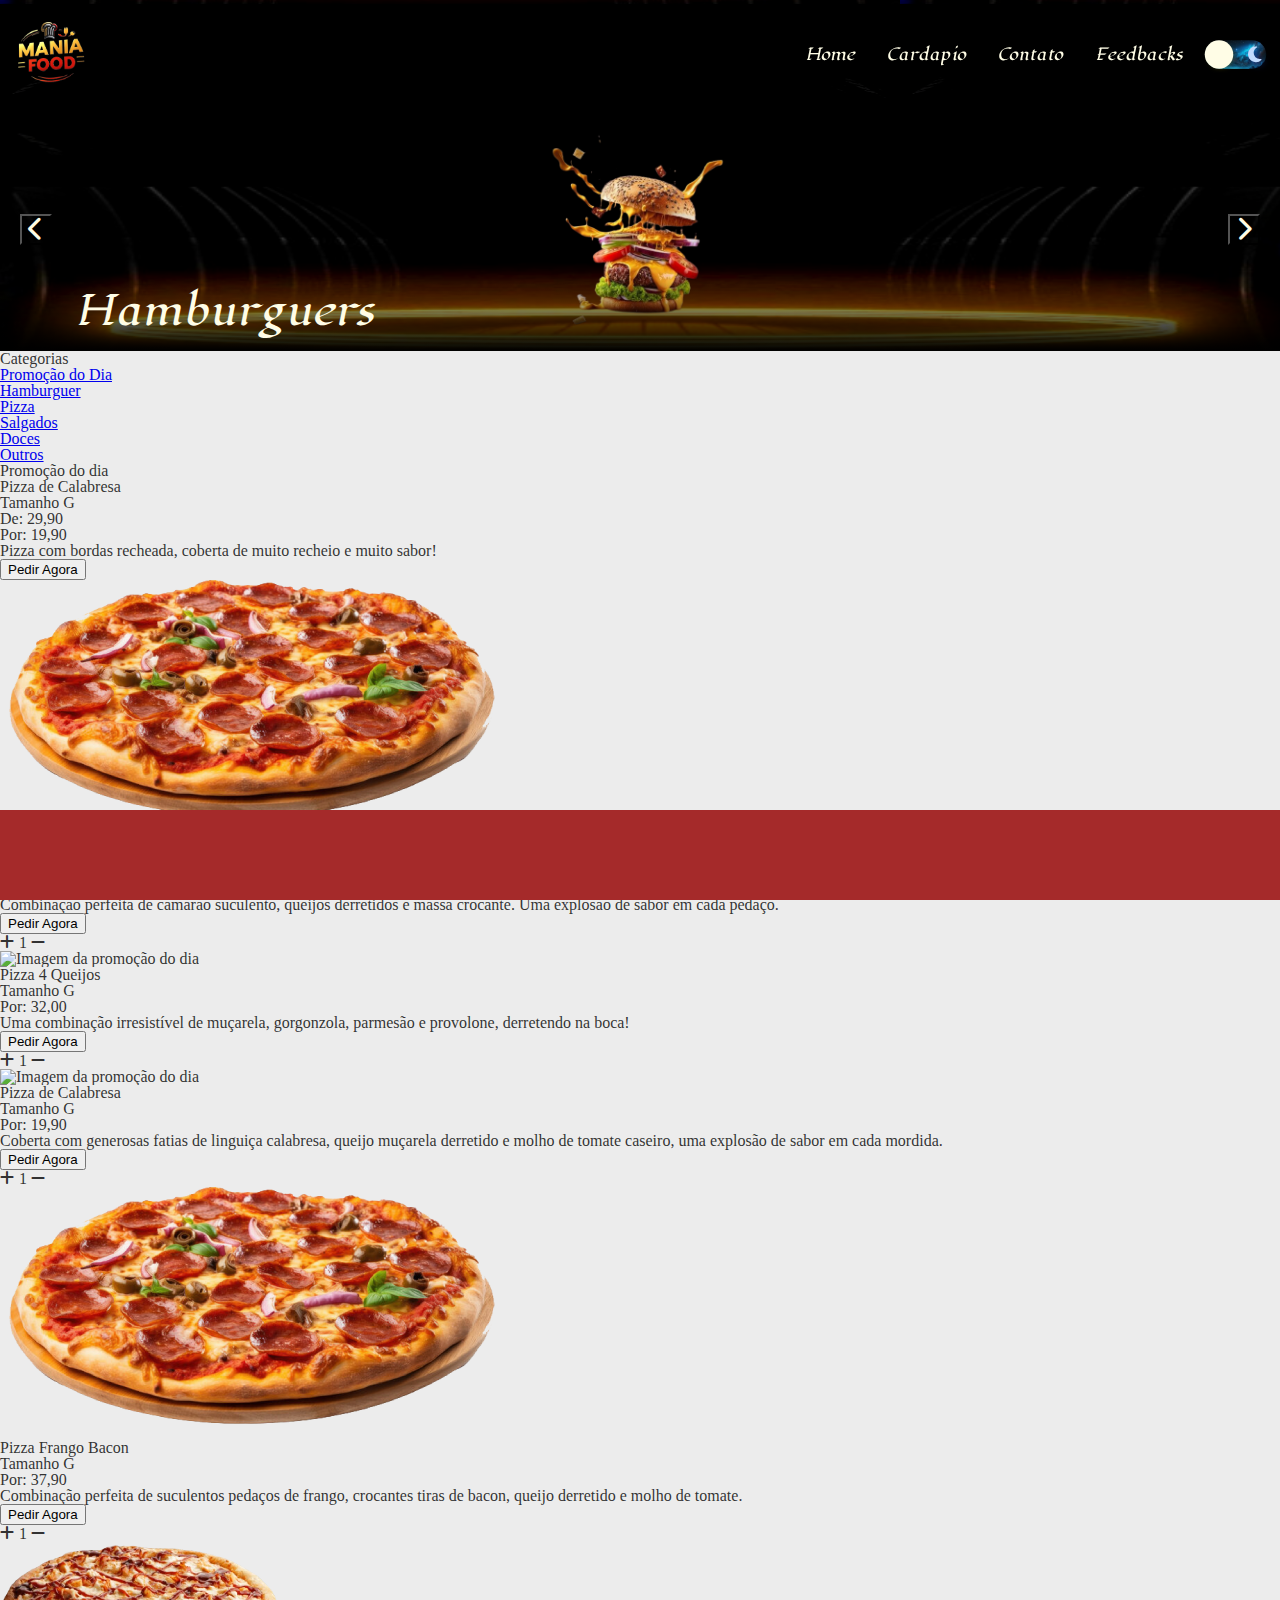
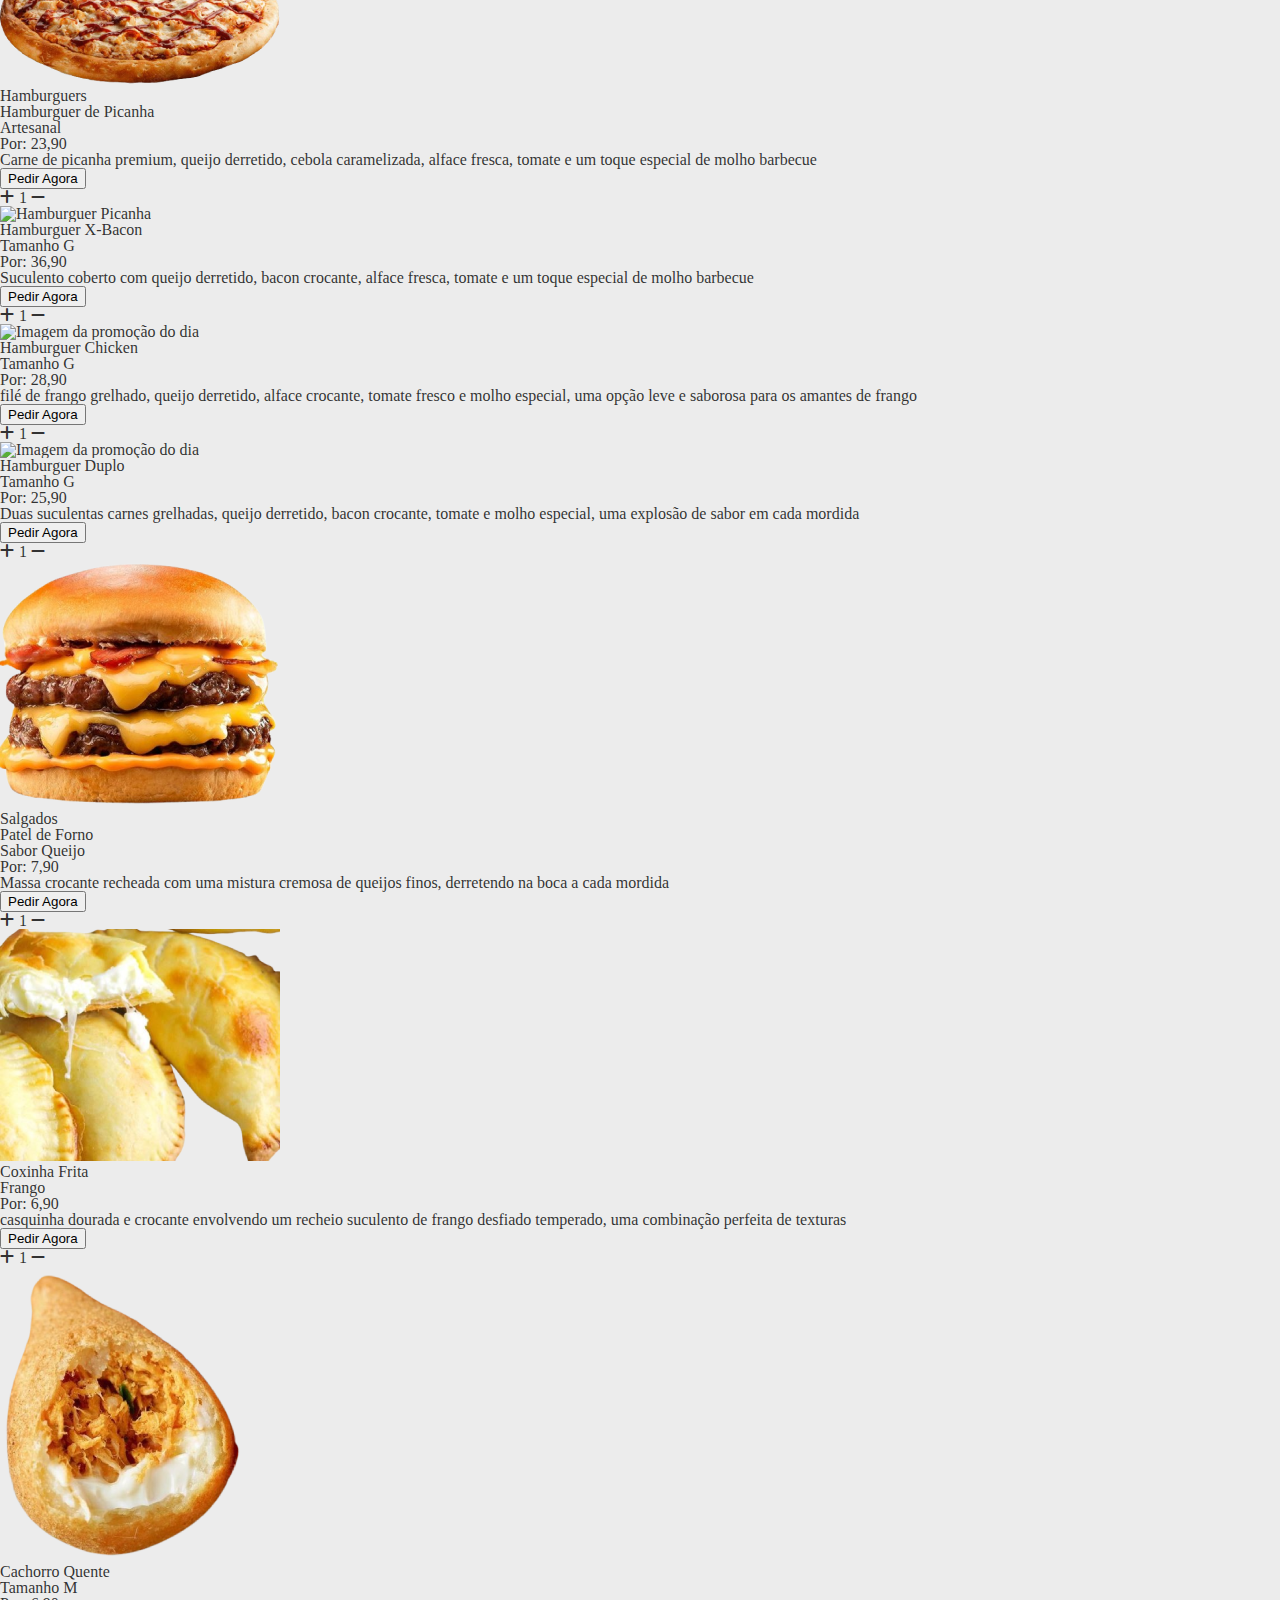
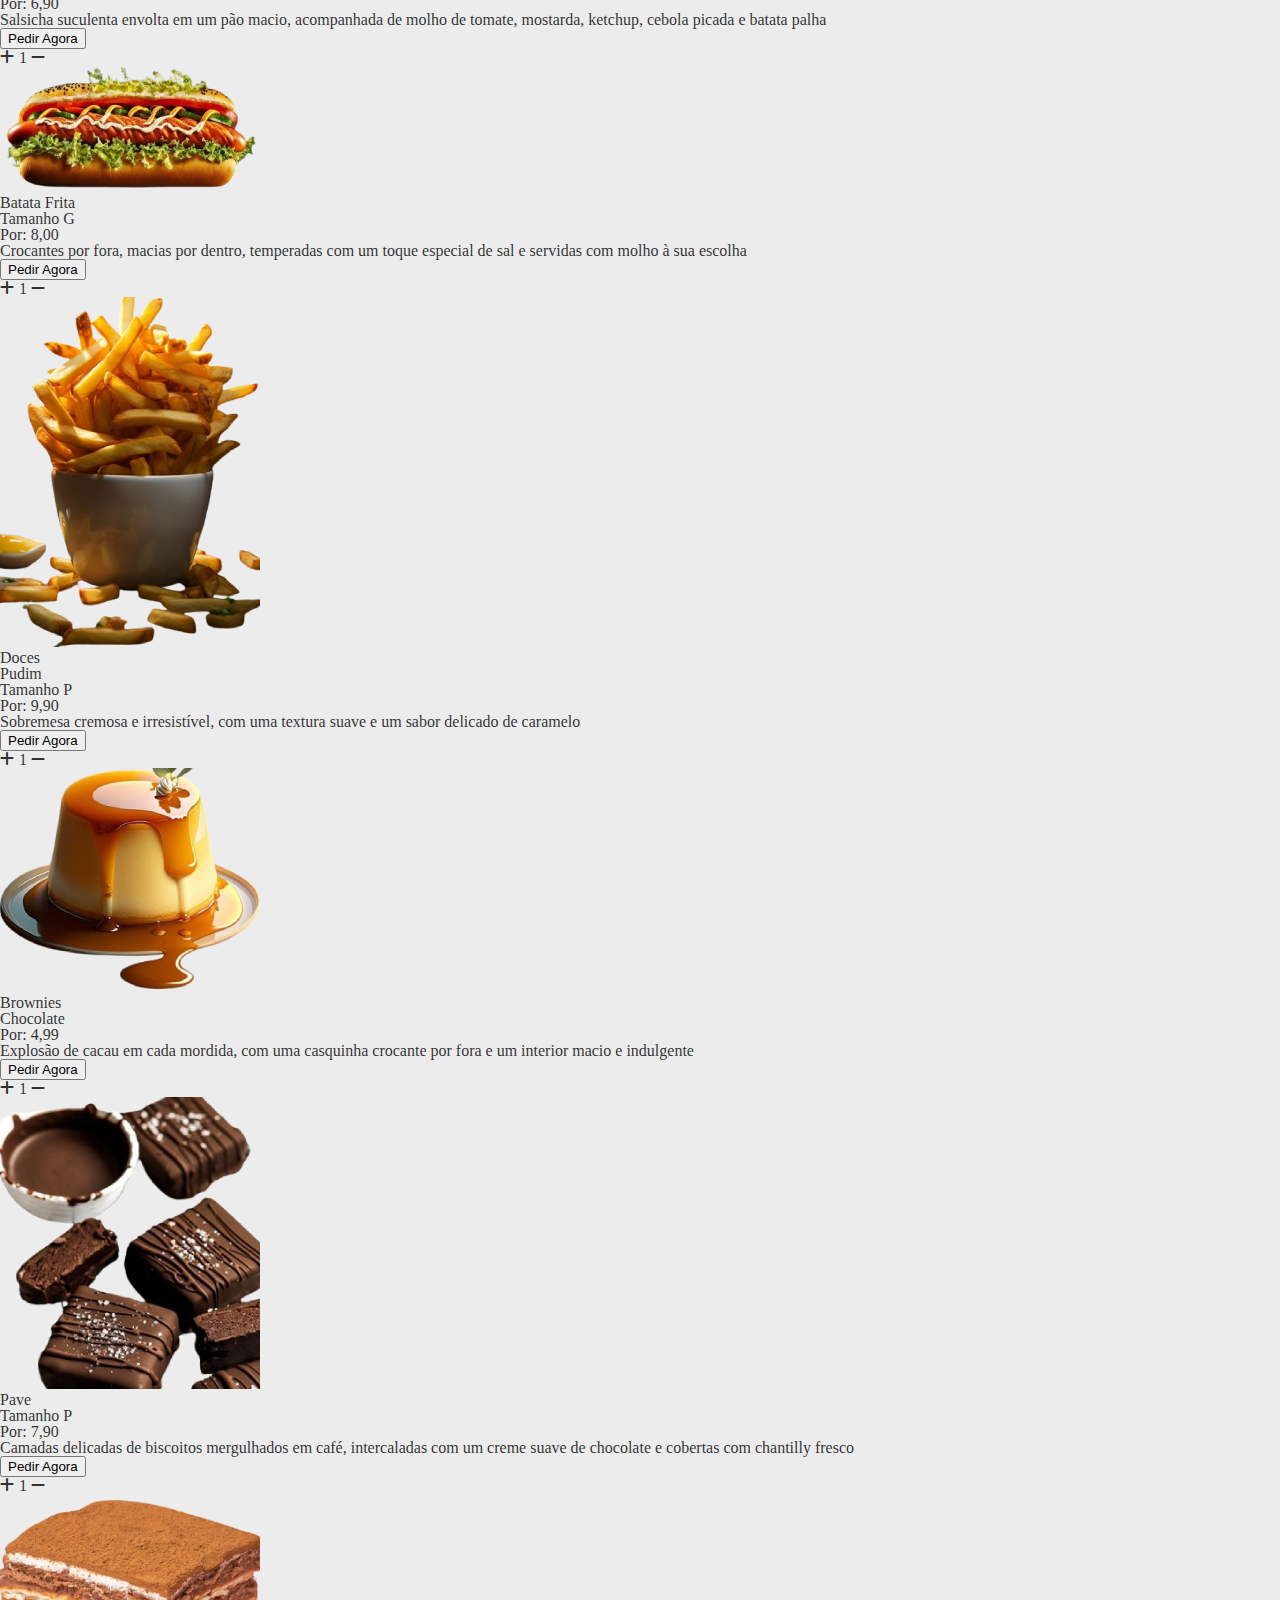
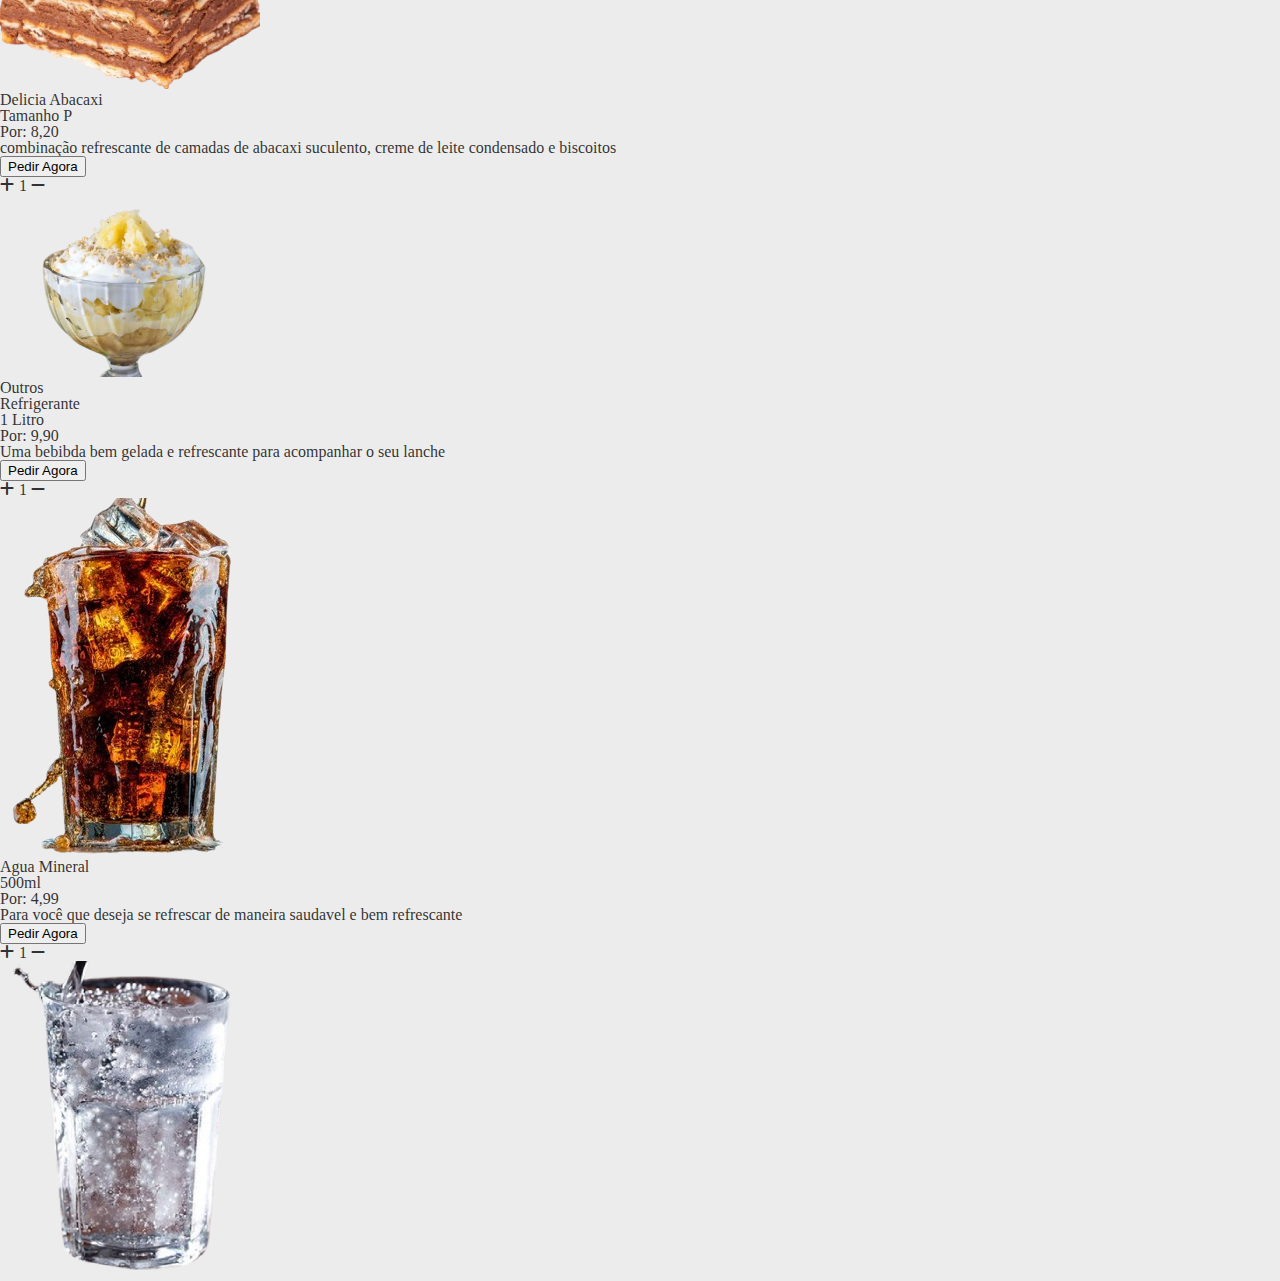
==== index.html @ 4dd80388 "Finalizado todas categorias e pratos" ====
<!DOCTYPE html>
<html lang="pt-BR">

<head>
    <meta charset="UTF-8">
    <meta name="viewport" content="width=device-width, initial-scale=1.0">
    <title>Mania Food</title>
    <link rel="icon" type="image/png" href="/src/img/logos-icone/Icone-Mania-Food.png">
    <link rel="stylesheet" href="/src/css/config/imports.css">
</head>

<body>
    <div class="container">
        <header id="todo-cabecalho">
        </header>

        <main>
            <section class="wrapper">
                <div class="slide-wrapper" data-slide="wrapper">
                    <button class="slide-nav-button slide-nav-previous fas fa-chevron-left"
                        data-slide="nav-previous-button"></button>
                    <button class="slide-nav-button slide-nav-next fas fa-chevron-right"
                        data-slide="nav-next-button"></button>
                    <div class="slide-list" data-slide="list">

                        <div class="slide-item" data-slide="item" data-index="0">
                            <div class="slide-content">
                                <img class="slide-image" src="/src/img/carrossel/hamguer.svg" alt="Hamburguer" />
                                <div class="slide-description">
                                    <h3>Hamburguers</h3>
                                </div>
                            </div>
                        </div>

                        <div class="slide-item" data-slide="item" data-index="1">
                            <div class="slide-content">
                                <img class="slide-image" src="/src/img/carrossel/hot dog.svg" alt="Hot Dog" />
                                <div class="slide-description">
                                    <h3>Hot Dogs</h3>
                                </div>
                            </div>
                        </div>

                        <div class="slide-item" data-slide="item" data-index="2">
                            <div class="slide-content">
                                <img class="slide-image" src="/src/img/carrossel/pizza.svg" alt="Pizza" />
                                <div class="slide-description">
                                    <h3>Pizzas</h3>
                                </div>
                            </div>
                        </div>

                        <div class="slide-item" data-slide="item" data-index="3">
                            <div class="slide-content">
                                <img class="slide-image" src="/src/img/carrossel/sanduiche.svg" alt="Sanduiche" />
                                <div class="slide-description">
                                    <h3>Sanduiches</h3>
                                </div>
                            </div>
                        </div>


                    </div>
                    <div class="slide-controls" data-slide="controls-wrapper">
                    </div>
                </div>
            </section>

            <section class="categoria">
                <h2 class="categoria__titulo">Categorias</h2>
                <ul class="categoria__lista">
                    <li><a class="categoria__item" href="#promocao-dia">Promoção do Dia</a></li>
                    <li><a class="categoria__item" href="#hamburguer">Hamburguer</a></li>
                    <li><a class="categoria__item" href="#pizza">Pizza</a></li>
                    <li><a class="categoria__item" href="#salgados">Salgados</a></li>
                    <li><a class="categoria__item" href="#doces">Doces</a></li>
                    <li><a class="categoria__item" href="#outros">Outros</a></li>
                </ul>
            </section>

            <section class="prato__promocao-dia">
                <div class="prato" id="promocao-dia">
                    <h2 class="prato__titulo">Promoção do dia</h2>
                    <div class="prato__descricoes__img">
                        <div class="prato__descricoes">
                            <h3 class="prato__descricoes-nome">Pizza de Calabresa</h3>
                            <ul class="prato__descricoes_informacoes">
                                <li class="prato__descricoes_informacoes-item">Tamanho G</li>
                                <li class="prato__descricoes_informacoes-item preco-original">De: 29,90</li>
                                <li class="prato__descricoes_informacoes-item preco-final">Por: 19,90</li>
                            </ul>
                            <p class="prato__descricoes-final">Pizza com bordas recheada, coberta de muito recheio e
                                muito sabor!</p>
                            <button class="prato__descricoes-btn">Pedir Agora</button>
                        </div>

                        <div class="prato__img">
                            <img src="/src/img/cardapio/Pizzas/pizaa-calabresa.png" alt="Imagem da promoção do dia"
                                class="prato__img-imagem">
                        </div>
                    </div>
                </div>
            </section>

            <section class="todas__comidas__pratos__categorias">

                <div class="comidas" id="pizza">
                    <h2 class="comida__titulo" >Pizzas</h2>

                        <div class="comida__cards">

                            <div class="comida__card__descricoes__img">
                                <div class="comida__descricoes">
                                    <h3 class="comida__descricoes-nome">Pizza de Camarão</h3>
                                    <ul class="comida__descricoes_informacoes">
                                        <li class="comida__descricoes_informacoes-item">Tamanho G</li>
                                        <li class="comida__descricoes_informacoes-item preco-comida">Por: 36,90</li>
                                    </ul>
                                    <p class="comida__descricoes-final">Combinação perfeita de camarão suculento, queijos derretidos e massa crocante. Uma explosão de sabor em cada pedaço.</p>
                                    <div class="comida__descricoes-btn-icon">
                                        <button class="comida__descricoes-btn">Pedir Agora</button>
                                        <div class="comida__descricoes-contador">
                                            <i class="fa-solid fa-plus"></i>
                                            <span>1</span>
                                            <i class="fa-solid fa-minus"></i>
                                        </div>
                                       
                                    </div>    
                                </div>

                                <div class="comida__img">
                                    <img src="/src/img/cardapio/Pizzas/pizza-camarao.png"
                                        alt="Imagem da promoção do dia" class="comida__img-imagem">
                                </div>
                            </div>

                            <div class="comida__card__descricoes__img">
                                <div class="comida__descricoes">
                                    <h3 class="comida__descricoes-nome">Pizza 4 Queijos</h3>
                                    <ul class="comida__descricoes_informacoes">
                                        <li class="comida__descricoes_informacoes-item">Tamanho G</li>
                                        <li class="comida__descricoes_informacoes-item preco-comida">Por: 32,00</li>
                                    </ul>
                                    <p class="comida__descricoes-final">Uma combinação irresistível de muçarela, gorgonzola, parmesão e provolone, derretendo na boca! </p>
                                    <div class="comida__descricoes-btn-icon">
                                        <button class="comida__descricoes-btn">Pedir Agora</button>
                                        <div class="comida__descricoes-contador">
                                            <i class="fa-solid fa-plus"></i>
                                            <span>1</span>
                                            <i class="fa-solid fa-minus"></i>
                                        </div>
                                    </div>  
                                </div>

                                <div class="comida__img">
                                    <img src="/src/img/cardapio/Pizzas/pizza-4-queijos.png"
                                        alt="Imagem da promoção do dia" class="comida__img-imagem">
                                </div>
                            </div>

                            <div class="comida__card__descricoes__img">
                                <div class="comida__descricoes">
                                    <h3 class="comida__descricoes-nome">Pizza de Calabresa</h3>
                                    <ul class="comida__descricoes_informacoes">
                                        <li class="comida__descricoes_informacoes-item">Tamanho G</li>
                                        <li class="comida__descricoes_informacoes-item preco-comida">Por: 19,90</li>
                                    </ul>
                                    <p class="comida__descricoes-final">Coberta com generosas fatias de linguiça calabresa, queijo muçarela derretido e molho de tomate caseiro, uma explosão de sabor em cada mordida.</p>
                                    <div class="comida__descricoes-btn-icon">
                                        <button class="comida__descricoes-btn">Pedir Agora</button>
                                        <div class="comida__descricoes-contador">
                                            <i class="fa-solid fa-plus"></i>
                                            <span>1</span>
                                            <i class="fa-solid fa-minus"></i>
                                        </div>
                                    </div>  
                                </div>

                                <div class="comida__img">
                                    <img src="/src/img/cardapio/Pizzas/pizaa-calabresa.png"
                                        alt="Imagem da promoção do dia" class="comida__img-imagem">
                                </div>
                            </div>

                            <div class="comida__card__descricoes__img">
                                <div class="comida__descricoes">
                                    <h3 class="comida__descricoes-nome">Pizza Frango Bacon</h3>
                                    <ul class="comida__descricoes_informacoes">
                                        <li class="comida__descricoes_informacoes-item">Tamanho G</li>
                                        <li class="comida__descricoes_informacoes-item preco-comida">Por: 37,90</li>
                                    </ul>
                                    <p class="comida__descricoes-final">Combinação perfeita de suculentos pedaços de frango, crocantes tiras de bacon, queijo derretido e molho de tomate.</p>
                                    <div class="comida__descricoes-btn-icon">
                                        <button class="comida__descricoes-btn">Pedir Agora</button>
                                        <div class="comida__descricoes-contador">
                                            <i class="fa-solid fa-plus"></i>
                                            <span>1</span>
                                            <i class="fa-solid fa-minus"></i>
                                        </div>
                                    </div>  
                                </div>

                                <div class="comida__img">
                                    <img src="/src/img/cardapio/Pizzas/pizza-frango-bacon.png"
                                        alt="Imagem da promoção do dia" class="comida__img-imagem">
                                </div>
                            </div>
                            

                        </div>
                </div>

                <div class="comidas" id="hamburguer">
                    <h2 class="comida__titulo" >Hamburguers</h2>

                        <div class="comida__cards">

                            <div class="comida__card__descricoes__img">
                                <div class="comida__descricoes">
                                    <h3 class="comida__descricoes-nome">Hamburguer de Picanha</h3>
                                    <ul class="comida__descricoes_informacoes">
                                        <li class="comida__descricoes_informacoes-item">Artesanal</li>
                                        <li class="comida__descricoes_informacoes-item preco-comida">Por: 23,90</li>
                                    </ul>
                                    <p class="comida__descricoes-final">Carne de picanha premium, queijo derretido, cebola caramelizada, alface fresca, tomate e um toque especial de molho barbecue</p>
                                    <div class="comida__descricoes-btn-icon">
                                        <button class="comida__descricoes-btn">Pedir Agora</button>
                                        <div class="comida__descricoes-contador">
                                            <i class="fa-solid fa-plus"></i>
                                            <span>1</span>
                                            <i class="fa-solid fa-minus"></i>
                                        </div>
                                       
                                    </div>    
                                </div>

                                <div class="comida__img">
                                    <img src="/src/img/cardapio/Hamburguer/hamburguer-picanha.png"
                                        alt="Hamburguer Picanha" class="comida__img-imagem">
                                </div>
                            </div>

                            <div class="comida__card__descricoes__img">
                                <div class="comida__descricoes">
                                    <h3 class="comida__descricoes-nome">Hamburguer X-Bacon</h3>
                                    <ul class="comida__descricoes_informacoes">
                                        <li class="comida__descricoes_informacoes-item">Tamanho G</li>
                                        <li class="comida__descricoes_informacoes-item preco-comida">Por: 36,90</li>
                                    </ul>
                                    <p class="comida__descricoes-final">Suculento coberto com queijo derretido, bacon crocante, alface fresca, tomate e um toque especial de molho barbecue</p>
                                    <div class="comida__descricoes-btn-icon">
                                        <button class="comida__descricoes-btn">Pedir Agora</button>
                                        <div class="comida__descricoes-contador">
                                            <i class="fa-solid fa-plus"></i>
                                            <span>1</span>
                                            <i class="fa-solid fa-minus"></i>
                                        </div>
                                    </div>  
                                </div>

                                <div class="comida__img">
                                    <img src="/src/img/cardapio/Hamburguer/hamburguer-bacon.png"
                                        alt="Imagem da promoção do dia" class="comida__img-imagem">
                                </div>
                            </div>

                            <div class="comida__card__descricoes__img">
                                <div class="comida__descricoes">
                                    <h3 class="comida__descricoes-nome">Hamburguer Chicken</h3>
                                    <ul class="comida__descricoes_informacoes">
                                        <li class="comida__descricoes_informacoes-item">Tamanho G</li>
                                        <li class="comida__descricoes_informacoes-item preco-comida">Por: 28,90</li>
                                    </ul>
                                    <p class="comida__descricoes-final">filé de frango grelhado, queijo derretido, alface crocante, tomate fresco e molho especial, uma opção leve e saborosa para os amantes de frango</p>
                                    <div class="comida__descricoes-btn-icon">
                                        <button class="comida__descricoes-btn">Pedir Agora</button>
                                        <div class="comida__descricoes-contador">
                                            <i class="fa-solid fa-plus"></i>
                                            <span>1</span>
                                            <i class="fa-solid fa-minus"></i>
                                        </div>
                                    </div>  
                                </div>

                                <div class="comida__img">
                                    <img src="/src/img/cardapio/Hamburguer/hamburguer-Chicken.png"
                                        alt="Imagem da promoção do dia" class="comida__img-imagem">
                                </div>
                            </div>

                            <div class="comida__card__descricoes__img">
                                <div class="comida__descricoes">
                                    <h3 class="comida__descricoes-nome">Hamburguer Duplo</h3>
                                    <ul class="comida__descricoes_informacoes">
                                        <li class="comida__descricoes_informacoes-item">Tamanho G</li>
                                        <li class="comida__descricoes_informacoes-item preco-comida">Por: 25,90</li>
                                    </ul>
                                    <p class="comida__descricoes-final">Duas suculentas carnes grelhadas, queijo derretido, bacon crocante, tomate e molho especial, uma explosão de sabor em cada mordida</p>
                                    <div class="comida__descricoes-btn-icon">
                                        <button class="comida__descricoes-btn">Pedir Agora</button>
                                        <div class="comida__descricoes-contador">
                                            <i class="fa-solid fa-plus"></i>
                                            <span>1</span>
                                            <i class="fa-solid fa-minus"></i>
                                        </div>
                                    </div>  
                                </div>

                                <div class="comida__img">
                                    <img src="/src/img/cardapio/Hamburguer/hamburguer-duplo.png"
                                        alt="Imagem da promoção do dia" class="comida__img-imagem">
                                </div>
                            </div>

                            

                        </div>
                </div>

                <div class="comidas" id="salgados">
                    <h2 class="comida__titulo" >Salgados</h2>

                        <div class="comida__cards">

                            <div class="comida__card__descricoes__img">
                                <div class="comida__descricoes">
                                    <h3 class="comida__descricoes-nome">Patel de Forno</h3>
                                    <ul class="comida__descricoes_informacoes">
                                        <li class="comida__descricoes_informacoes-item">Sabor Queijo</li>
                                        <li class="comida__descricoes_informacoes-item preco-comida">Por: 7,90</li>
                                    </ul>
                                    <p class="comida__descricoes-final">Massa crocante recheada com uma mistura cremosa de queijos finos, derretendo na boca a cada mordida</p>
                                    <div class="comida__descricoes-btn-icon">
                                        <button class="comida__descricoes-btn">Pedir Agora</button>
                                        <div class="comida__descricoes-contador">
                                            <i class="fa-solid fa-plus"></i>
                                            <span>1</span>
                                            <i class="fa-solid fa-minus"></i>
                                        </div>
                                       
                                    </div>    
                                </div>

                                <div class="comida__img">
                                    <img src="/src/img/cardapio/Salgados/pastel-forno.png"
                                        alt="pastel-forno" class="comida__img-imagem">
                                </div>
                            </div>

                            <div class="comida__card__descricoes__img">
                                <div class="comida__descricoes">
                                    <h3 class="comida__descricoes-nome">Coxinha Frita</h3>
                                    <ul class="comida__descricoes_informacoes">
                                        <li class="comida__descricoes_informacoes-item">Frango</li>
                                        <li class="comida__descricoes_informacoes-item preco-comida">Por: 6,90</li>
                                    </ul>
                                    <p class="comida__descricoes-final">casquinha dourada e crocante envolvendo um recheio suculento de frango desfiado temperado, uma combinação perfeita de texturas</p>
                                    <div class="comida__descricoes-btn-icon">
                                        <button class="comida__descricoes-btn">Pedir Agora</button>
                                        <div class="comida__descricoes-contador">
                                            <i class="fa-solid fa-plus"></i>
                                            <span>1</span>
                                            <i class="fa-solid fa-minus"></i>
                                        </div>
                                    </div>  
                                </div>

                                <div class="comida__img">
                                    <img src="/src/img/cardapio/Salgados/coxinha-frango.png"
                                        alt="coxinha-frango" class="comida__img-imagem">
                                </div>
                            </div>

                            <div class="comida__card__descricoes__img">
                                <div class="comida__descricoes">
                                    <h3 class="comida__descricoes-nome">Cachorro Quente</h3>
                                    <ul class="comida__descricoes_informacoes">
                                        <li class="comida__descricoes_informacoes-item">Tamanho M</li>
                                        <li class="comida__descricoes_informacoes-item preco-comida">Por: 6,90</li>
                                    </ul>
                                    <p class="comida__descricoes-final">Salsicha suculenta envolta em um pão macio, acompanhada de molho de tomate, mostarda, ketchup, cebola picada e batata palha</p>
                                    <div class="comida__descricoes-btn-icon">
                                        <button class="comida__descricoes-btn">Pedir Agora</button>
                                        <div class="comida__descricoes-contador">
                                            <i class="fa-solid fa-plus"></i>
                                            <span>1</span>
                                            <i class="fa-solid fa-minus"></i>
                                        </div>
                                    </div>  
                                </div>

                                <div class="comida__img">
                                    <img src="/src/img/cardapio/Salgados/cachorro-quente.png"
                                        alt="cachorro-quente" class="comida__img-imagem">
                                </div>
                            </div>

                            <div class="comida__card__descricoes__img">
                                <div class="comida__descricoes">
                                    <h3 class="comida__descricoes-nome">Batata Frita</h3>
                                    <ul class="comida__descricoes_informacoes">
                                        <li class="comida__descricoes_informacoes-item">Tamanho G</li>
                                        <li class="comida__descricoes_informacoes-item preco-comida">Por: 8,00</li>
                                    </ul>
                                    <p class="comida__descricoes-final">Crocantes por fora, macias por dentro, temperadas com um toque especial de sal e servidas com molho à sua escolha</p>
                                    <div class="comida__descricoes-btn-icon">
                                        <button class="comida__descricoes-btn">Pedir Agora</button>
                                        <div class="comida__descricoes-contador">
                                            <i class="fa-solid fa-plus"></i>
                                            <span>1</span>
                                            <i class="fa-solid fa-minus"></i>
                                        </div>
                                    </div>  
                                </div>

                                <div class="comida__img">
                                    <img src="/src/img/cardapio/Salgados/batata-frita.png"
                                        alt="batata-frita" class="comida__img-imagem">
                                </div>
                            </div>

                            

                        </div>
                </div>

                <div class="comidas" id="doces">
                    <h2 class="comida__titulo" >Doces</h2>

                        <div class="comida__cards">

                            <div class="comida__card__descricoes__img">
                                <div class="comida__descricoes">
                                    <h3 class="comida__descricoes-nome">Pudim</h3>
                                    <ul class="comida__descricoes_informacoes">
                                        <li class="comida__descricoes_informacoes-item">Tamanho P</li>
                                        <li class="comida__descricoes_informacoes-item preco-comida">Por: 9,90</li>
                                    </ul>
                                    <p class="comida__descricoes-final">Sobremesa cremosa e irresistível, com uma textura suave e um sabor delicado de caramelo</p>
                                    <div class="comida__descricoes-btn-icon">
                                        <button class="comida__descricoes-btn">Pedir Agora</button>
                                        <div class="comida__descricoes-contador">
                                            <i class="fa-solid fa-plus"></i>
                                            <span>1</span>
                                            <i class="fa-solid fa-minus"></i>
                                        </div>
                                       
                                    </div>    
                                </div>

                                <div class="comida__img">
                                    <img src="/src/img/cardapio/Doces/pudim.png"
                                        alt="pudim" class="comida__img-imagem">
                                </div>
                            </div>

                            <div class="comida__card__descricoes__img">
                                <div class="comida__descricoes">
                                    <h3 class="comida__descricoes-nome">Brownies</h3>
                                    <ul class="comida__descricoes_informacoes">
                                        <li class="comida__descricoes_informacoes-item">Chocolate</li>
                                        <li class="comida__descricoes_informacoes-item preco-comida">Por: 4,99</li>
                                    </ul>
                                    <p class="comida__descricoes-final">Explosão de cacau em cada mordida, com uma casquinha crocante por fora e um interior macio e indulgente</p>
                                    <div class="comida__descricoes-btn-icon">
                                        <button class="comida__descricoes-btn">Pedir Agora</button>
                                        <div class="comida__descricoes-contador">
                                            <i class="fa-solid fa-plus"></i>
                                            <span>1</span>
                                            <i class="fa-solid fa-minus"></i>
                                        </div>
                                    </div>  
                                </div>

                                <div class="comida__img">
                                    <img src="/src/img/cardapio/Doces/brownies.png"
                                        alt="coxinha-frango" class="comida__img-imagem">
                                </div>
                            </div>

                            <div class="comida__card__descricoes__img">
                                <div class="comida__descricoes">
                                    <h3 class="comida__descricoes-nome">Pave</h3>
                                    <ul class="comida__descricoes_informacoes">
                                        <li class="comida__descricoes_informacoes-item">Tamanho P</li>
                                        <li class="comida__descricoes_informacoes-item preco-comida">Por: 7,90</li>
                                    </ul>
                                    <p class="comida__descricoes-final">Camadas delicadas de biscoitos mergulhados em café, intercaladas com um creme suave de chocolate e cobertas com chantilly fresco</p>
                                    <div class="comida__descricoes-btn-icon">
                                        <button class="comida__descricoes-btn">Pedir Agora</button>
                                        <div class="comida__descricoes-contador">
                                            <i class="fa-solid fa-plus"></i>
                                            <span>1</span>
                                            <i class="fa-solid fa-minus"></i>
                                        </div>
                                    </div>  
                                </div>

                                <div class="comida__img">
                                    <img src="/src/img/cardapio/Doces/pave.png"
                                        alt="cachorro-quente" class="comida__img-imagem">
                                </div>
                            </div>

                            <div class="comida__card__descricoes__img">
                                <div class="comida__descricoes">
                                    <h3 class="comida__descricoes-nome">Delicia Abacaxi</h3>
                                    <ul class="comida__descricoes_informacoes">
                                        <li class="comida__descricoes_informacoes-item">Tamanho P</li>
                                        <li class="comida__descricoes_informacoes-item preco-comida">Por: 8,20</li>
                                    </ul>
                                    <p class="comida__descricoes-final">combinação refrescante de camadas de abacaxi suculento, creme de leite condensado e biscoitos</p>
                                    <div class="comida__descricoes-btn-icon">
                                        <button class="comida__descricoes-btn">Pedir Agora</button>
                                        <div class="comida__descricoes-contador">
                                            <i class="fa-solid fa-plus"></i>
                                            <span>1</span>
                                            <i class="fa-solid fa-minus"></i>
                                        </div>
                                    </div>  
                                </div>

                                <div class="comida__img">
                                    <img src="/src/img/cardapio/Doces/delicia-abacaxi.png"
                                        alt="batata-frita" class="comida__img-imagem">
                                </div>
                            </div>

                            

                        </div>
                </div>

                <div class="comidas" id="outros">
                    <h2 class="comida__titulo" >Outros</h2>

                        <div class="comida__cards">

                            <div class="comida__card__descricoes__img">
                                <div class="comida__descricoes">
                                    <h3 class="comida__descricoes-nome">Refrigerante</h3>
                                    <ul class="comida__descricoes_informacoes">
                                        <li class="comida__descricoes_informacoes-item">1 Litro</li>
                                        <li class="comida__descricoes_informacoes-item preco-comida">Por: 9,90</li>
                                    </ul>
                                    <p class="comida__descricoes-final">Uma bebibda bem gelada e refrescante para acompanhar o seu lanche</p>
                                    <div class="comida__descricoes-btn-icon">
                                        <button class="comida__descricoes-btn">Pedir Agora</button>
                                        <div class="comida__descricoes-contador">
                                            <i class="fa-solid fa-plus"></i>
                                            <span>1</span>
                                            <i class="fa-solid fa-minus"></i>
                                        </div>
                                       
                                    </div>    
                                </div>

                                <div class="comida__img">
                                    <img src="/src/img/cardapio/Outros/refrigerante.png"
                                        alt="pudim" class="comida__img-imagem">
                                </div>
                            </div>

                            <div class="comida__card__descricoes__img">
                                <div class="comida__descricoes">
                                    <h3 class="comida__descricoes-nome">Agua Mineral</h3>
                                    <ul class="comida__descricoes_informacoes">
                                        <li class="comida__descricoes_informacoes-item">500ml</li>
                                        <li class="comida__descricoes_informacoes-item preco-comida">Por: 4,99</li>
                                    </ul>
                                    <p class="comida__descricoes-final">Para você que deseja se refrescar de maneira saudavel e bem refrescante</p>
                                    <div class="comida__descricoes-btn-icon">
                                        <button class="comida__descricoes-btn">Pedir Agora</button>
                                        <div class="comida__descricoes-contador">
                                            <i class="fa-solid fa-plus"></i>
                                            <span>1</span>
                                            <i class="fa-solid fa-minus"></i>
                                        </div>
                                    </div>  
                                </div>

                                <div class="comida__img">
                                    <img src="/src/img/cardapio/Outros/agua.png"
                                        alt="agua" class="comida__img-imagem">
                                </div>
                            </div>
                        </div>
                </div>

            </section>




        </main>


        <footer>

        </footer>

    </div>

    <script src="/src/js/slides.js"></script>
    <script src="/src/js/header.js" defer></script>
</body>

</html>
---- src/css/config/imports.css ----
/* Imports Links CSS */
@import url('/src/css/config/reset.css');
@import url('/src/css/config/style.css');
@import url('/src/css/config/variaveis.css');

@import url('/src/css/header/header.css');
@import url('/src/css/header/modo-dark.css');

@import url('/src/css/main/section-carrossel.css');
@import url('/src/css/main/section-apresentacao.css');



/* Fontes */
@import url('https://fonts.googleapis.com/css2?family=Lugrasimo&display=swap');
@import url('https://fonts.googleapis.com/css2?family=Raleway:ital,wght@0,100..900;1,100..900&display=swap');


/* Icones */
@import url('https://cdnjs.cloudflare.com/ajax/libs/font-awesome/6.5.2/css/all.min.css');
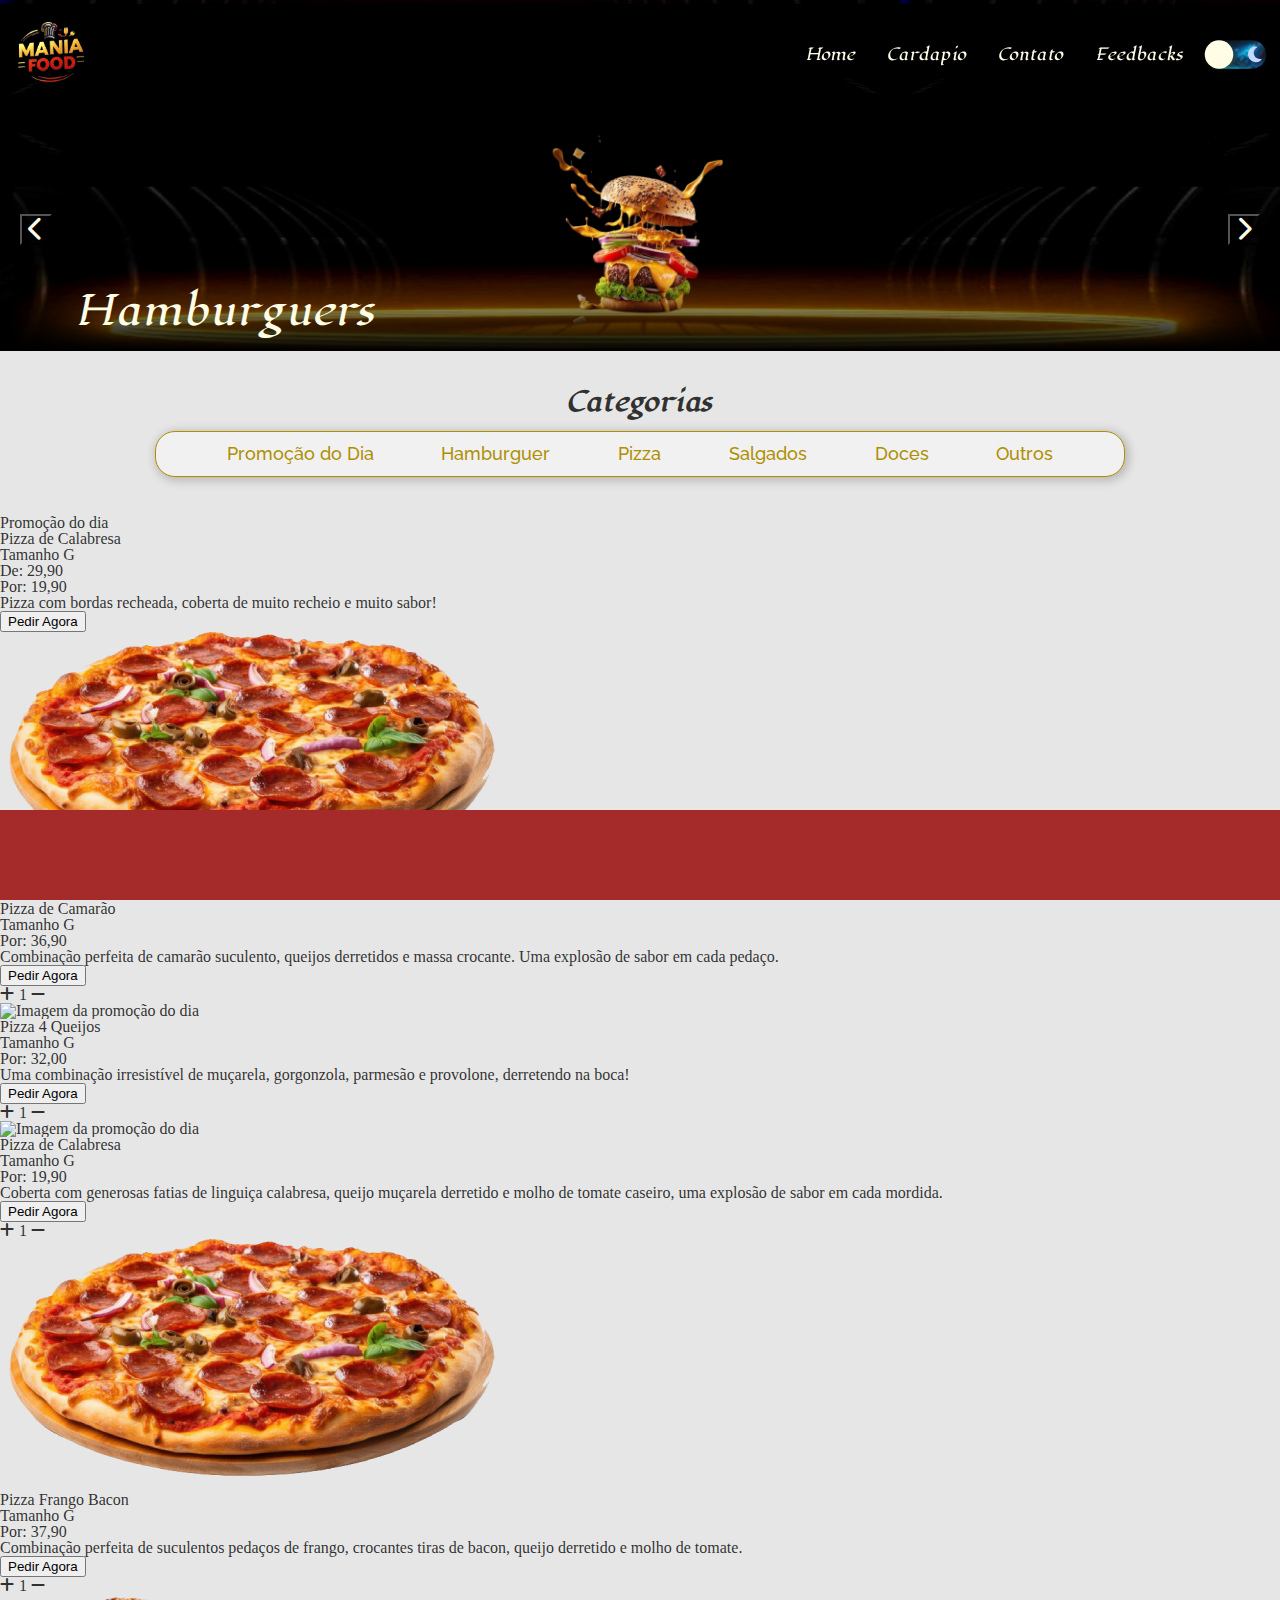
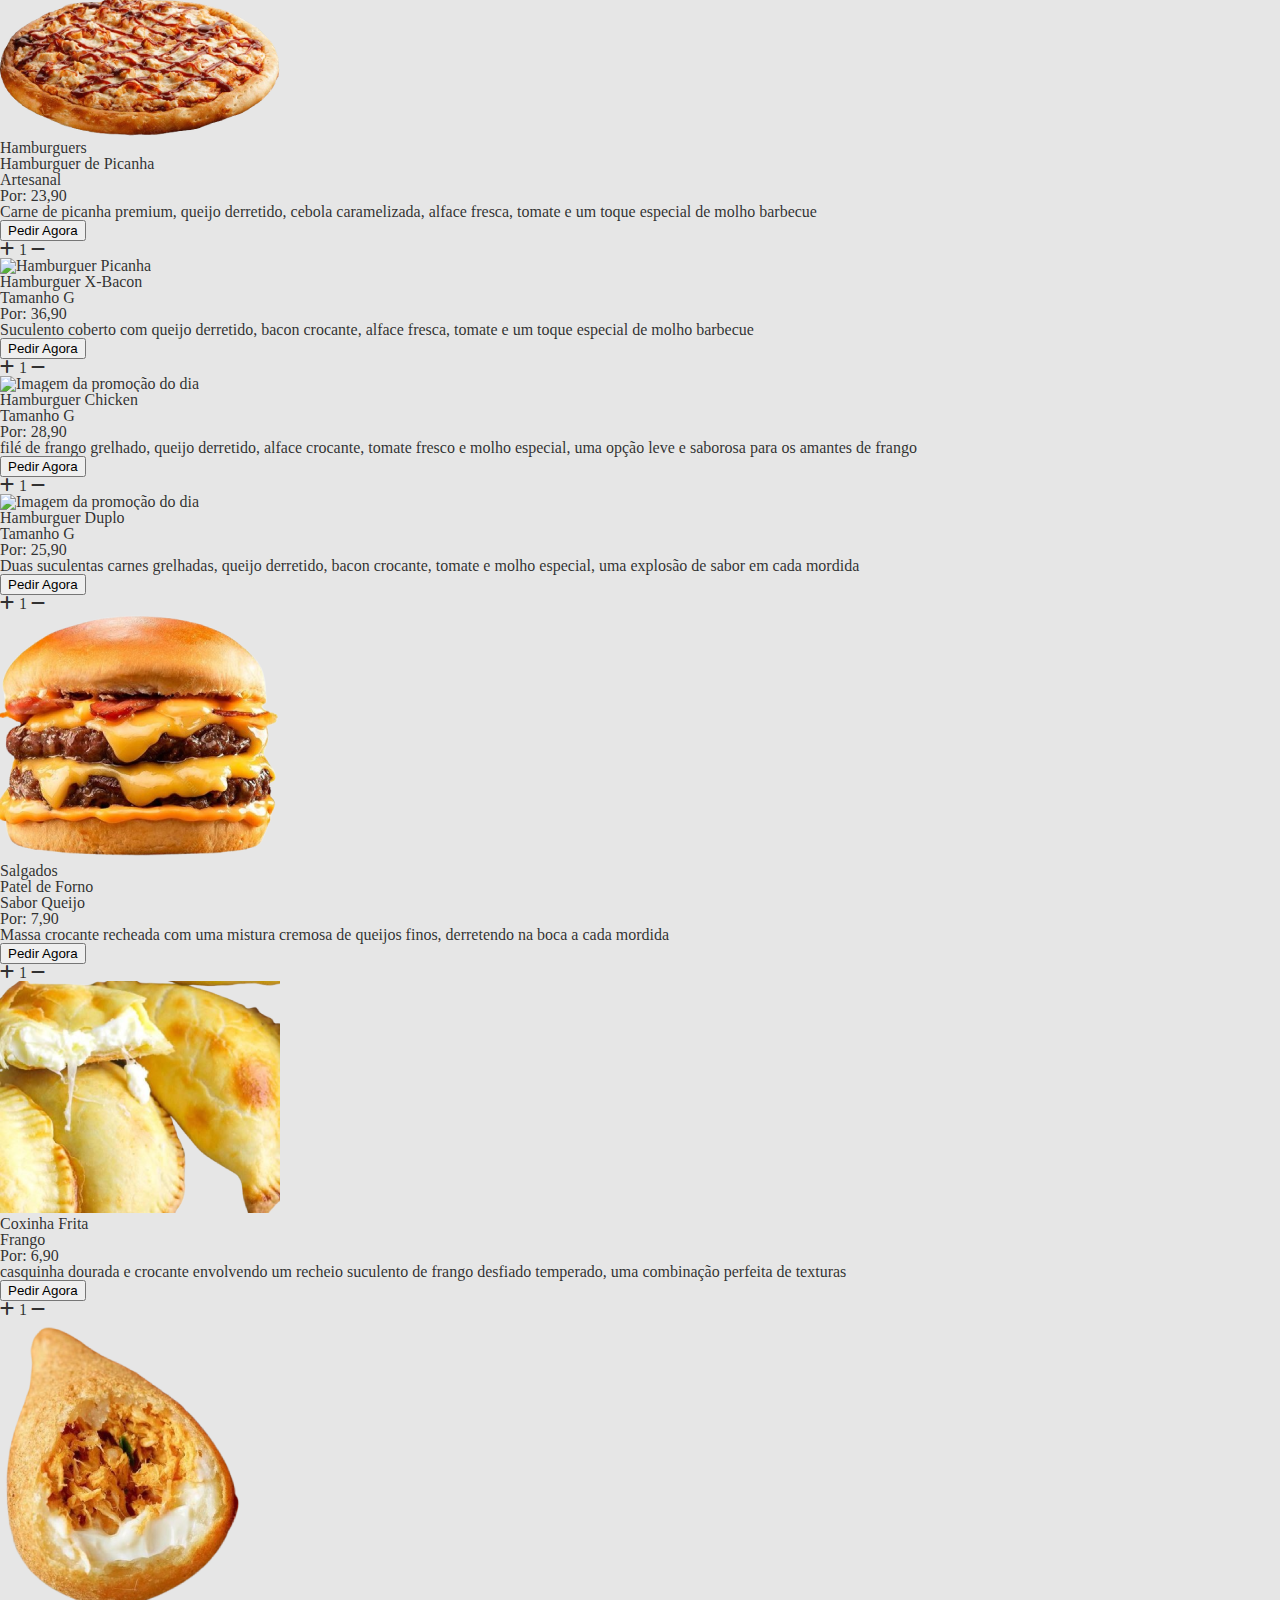
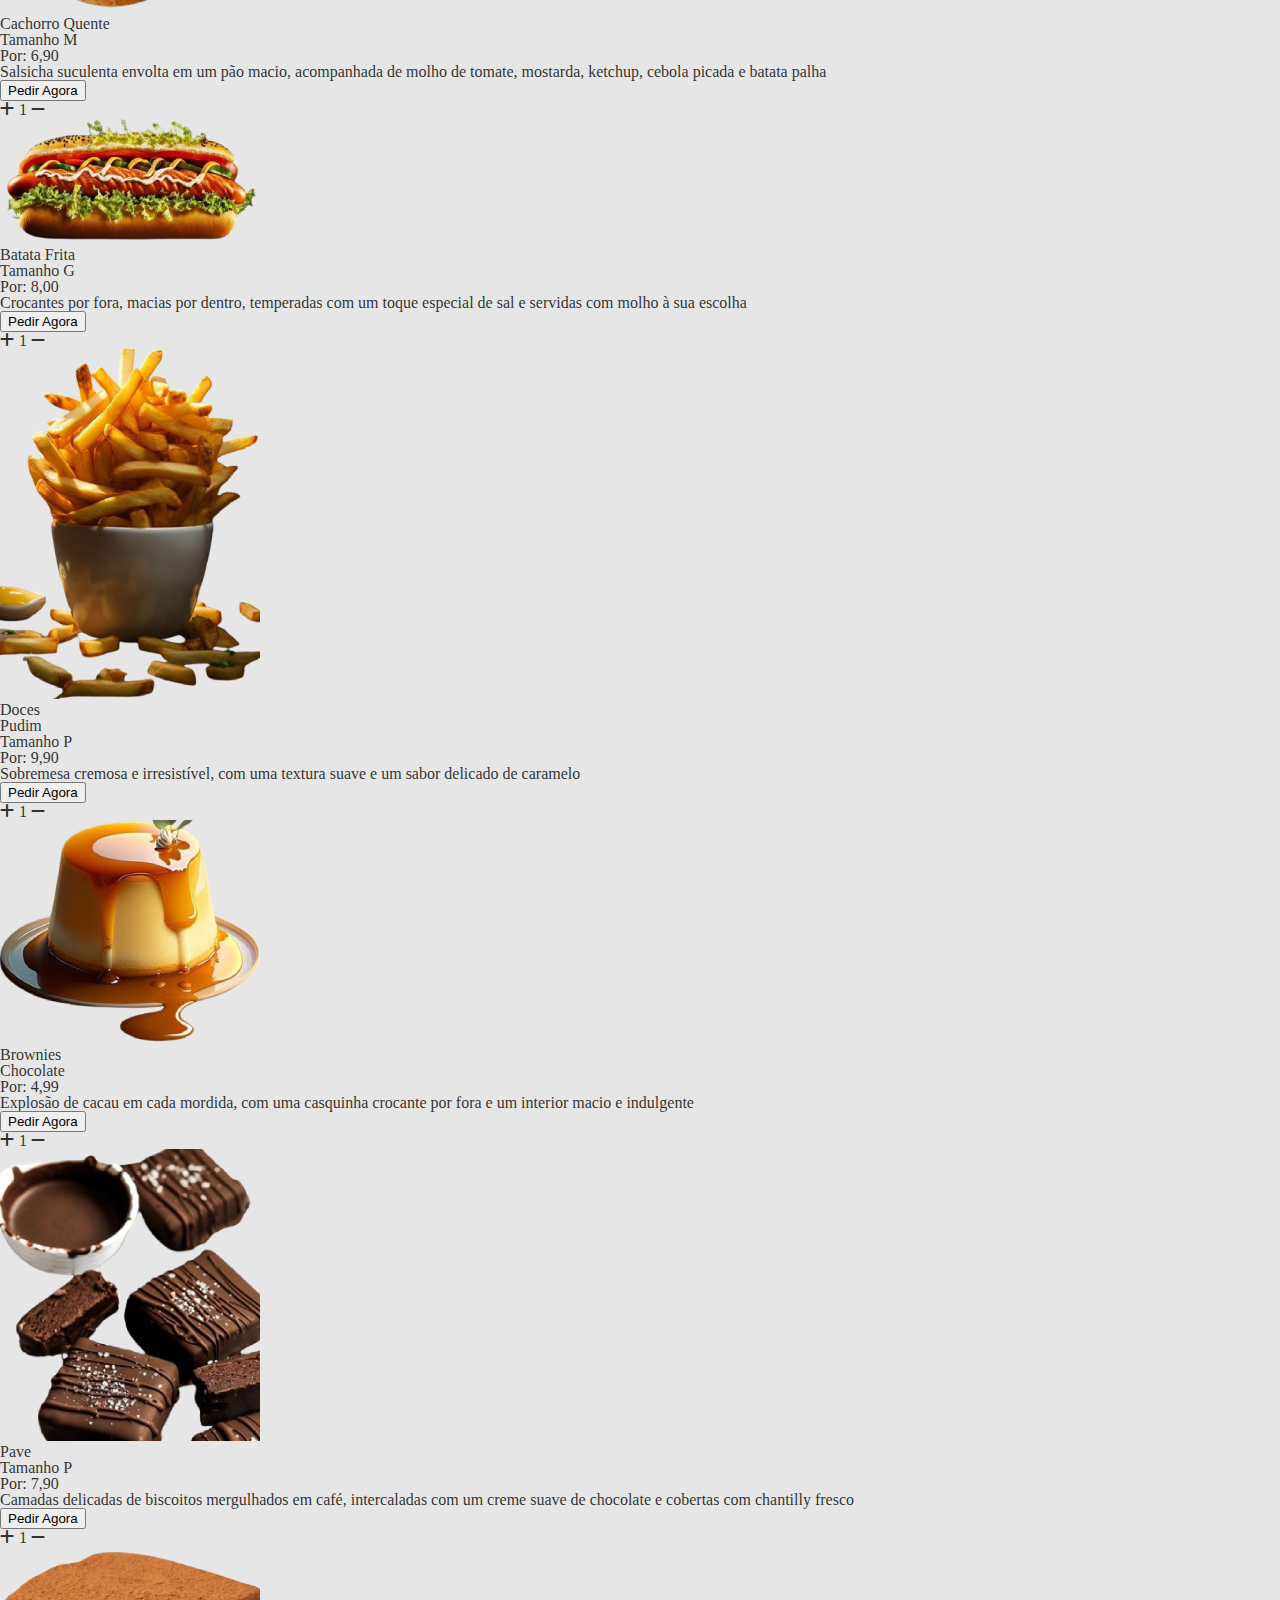
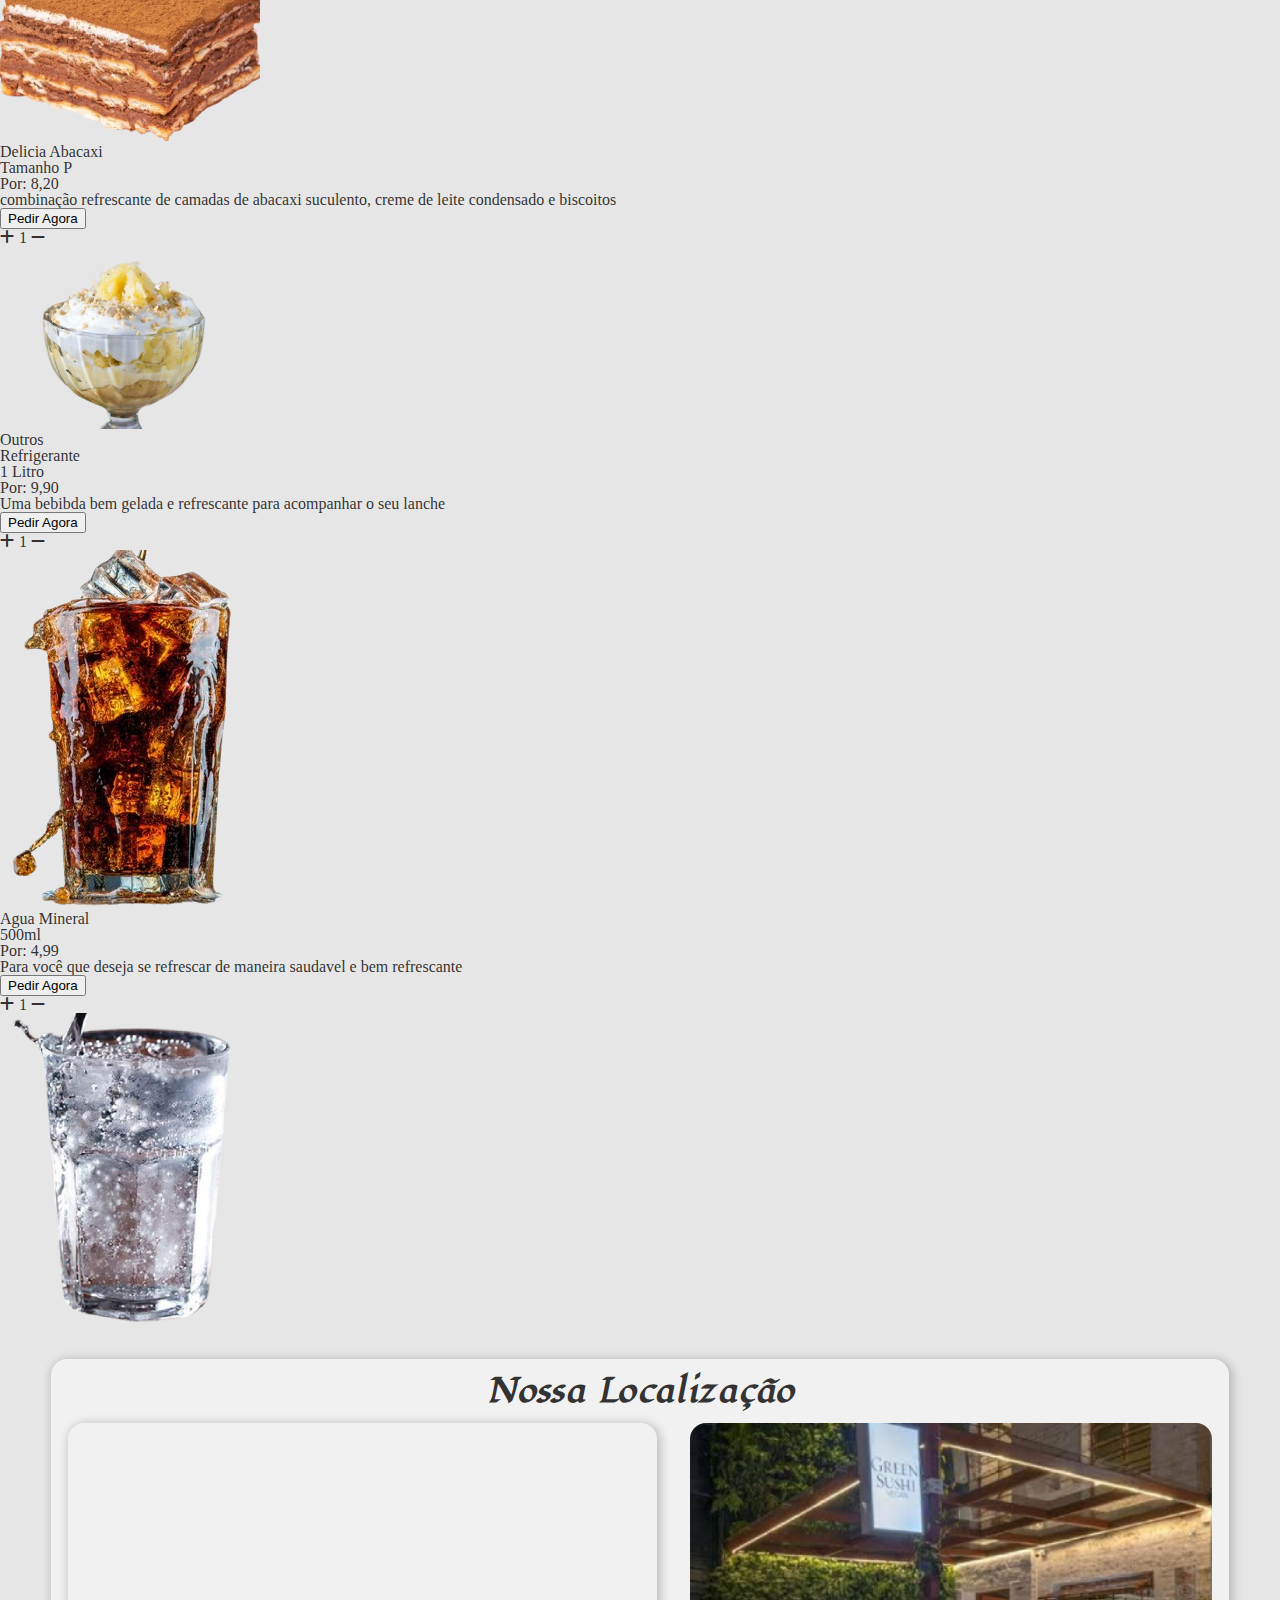
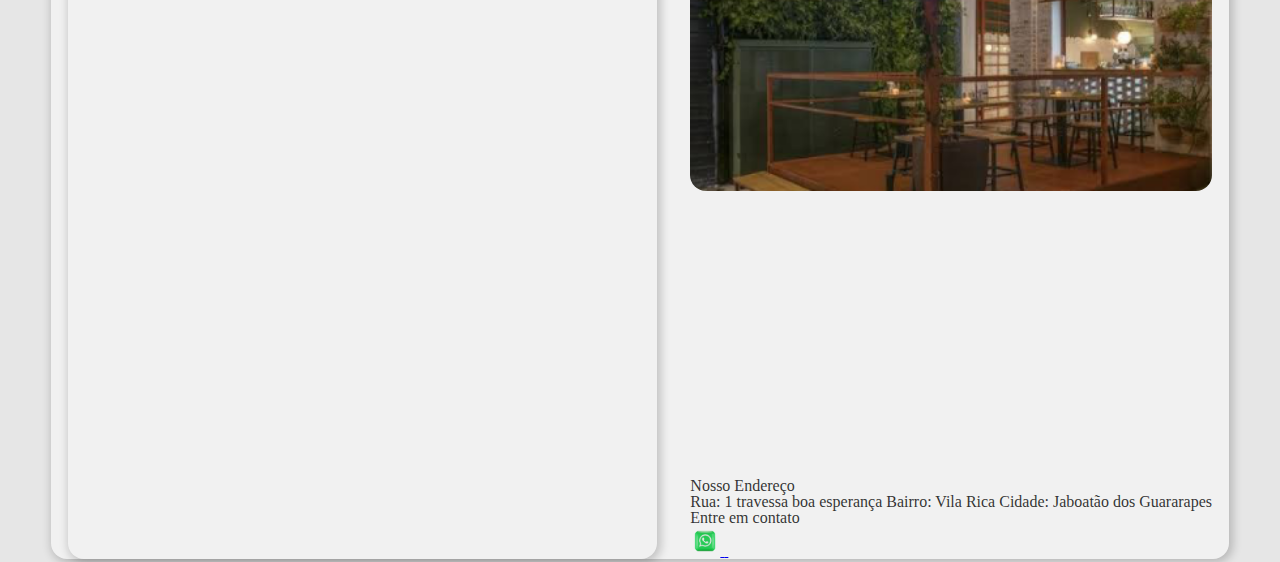
==== commit 47c7e8c3: "iniciado section localização" ====
--- a/index.html
+++ b/index.html
@@ -589,7 +589,55 @@
 
             </section>
 
-
+            <section class="localizacao__contato">
+
+                <h2 class="localizacao__contato-titulo">Nossa Localização</h2>
+
+                <div class="localizacao">
+
+                    <div class="localizacao__google">
+                        <iframe src="https://www.google.com/maps/embed?pb=!1m16!1m12!1m3!1d1974.8966743093893!2d-35.023541080267904!3d-8.122511198471965!2m3!1f0!2f0!3f0!3m2!1i1024!2i768!4f13.1!2m1!1s1%C2%B0%20Travessa%20Boa%20Esperan%C3%A7a%20-%20Centro%2C%20Jaboat%C3%A3o%20dos%20Guararapes%20-%20PE!5e0!3m2!1spt-BR!2sbr!4v1714781852679!5m2!1spt-BR!2sbr" width="600" height="450" style="border:0;" allowfullscreen="" loading="lazy" referrerpolicy="no-referrer-when-downgrade"></iframe>
+                    </div>
+
+                    <div class="contato">
+                        <div class="contato__img">
+                            <img src="/src/img/img-fundo/frente-restaurante.png" alt="foto da frente do restaurante" class="contato__img-imagem">
+                        </div>
+
+                        <div class="contato__descricao">
+                            <div class="contato__descricao-endereco">
+                                <h2>Nosso Endereço</h2>
+                                <span>Rua: 1 travessa boa esperança</span>
+                                <span>Bairro: Vila Rica</span>
+                                <span>Cidade: Jaboatão dos Guararapes</span>
+                            </div>
+                            
+                            <div class="contato__descricao-entrar-contato">
+                                <h2>Entre em contato</h2>
+                                <ul class="contato__descricao-links">
+                                    <a href="https://github.com/felipesantana012" target="_blank">
+                                        <img src="/src/img/logos-icone/Logo Whatsapp.png" class="contato__imagem-img" alt="">
+                                    </a>
+                        
+                                    <a href="https://linkedin.com/in/felipesantana012" target="_blank">
+                                        <img src="/src/img/Logo Linkedin.png" class="contato__imagem-img" alt="">
+                                    </a>
+                        
+                                    <a href="https://wa.me/5581988742454?text=Ola%20Felipe!" target="_blank">
+                                        <img src="/src/img/Logo Whatsapp.png" class="contato__imagem-img" alt="">
+                                    </a>
+                                </ul>
+                            </div>
+                           
+
+
+                        </div>
+                        
+                    </div>
+
+                </div>
+
+            </section>
 
 
         </main>
--- a/src/css/config/imports.css
+++ b/src/css/config/imports.css
@@ -8,7 +8,10 @@
 @import url('/src/css/header/modo-dark.css');
 
 @import url('/src/css/main/section-carrossel.css');
-@import url('/src/css/main/section-apresentacao.css');
+@import url('/src/css/main/section-categoria.css');
+@import url('/src/css/main/section-prato-promocao.css');
+@import url('/src/css/main/section-todas-comidas-pratos-categorias.css');
+@import url('/src/css/main/section-localizacao.css');
 
 
 
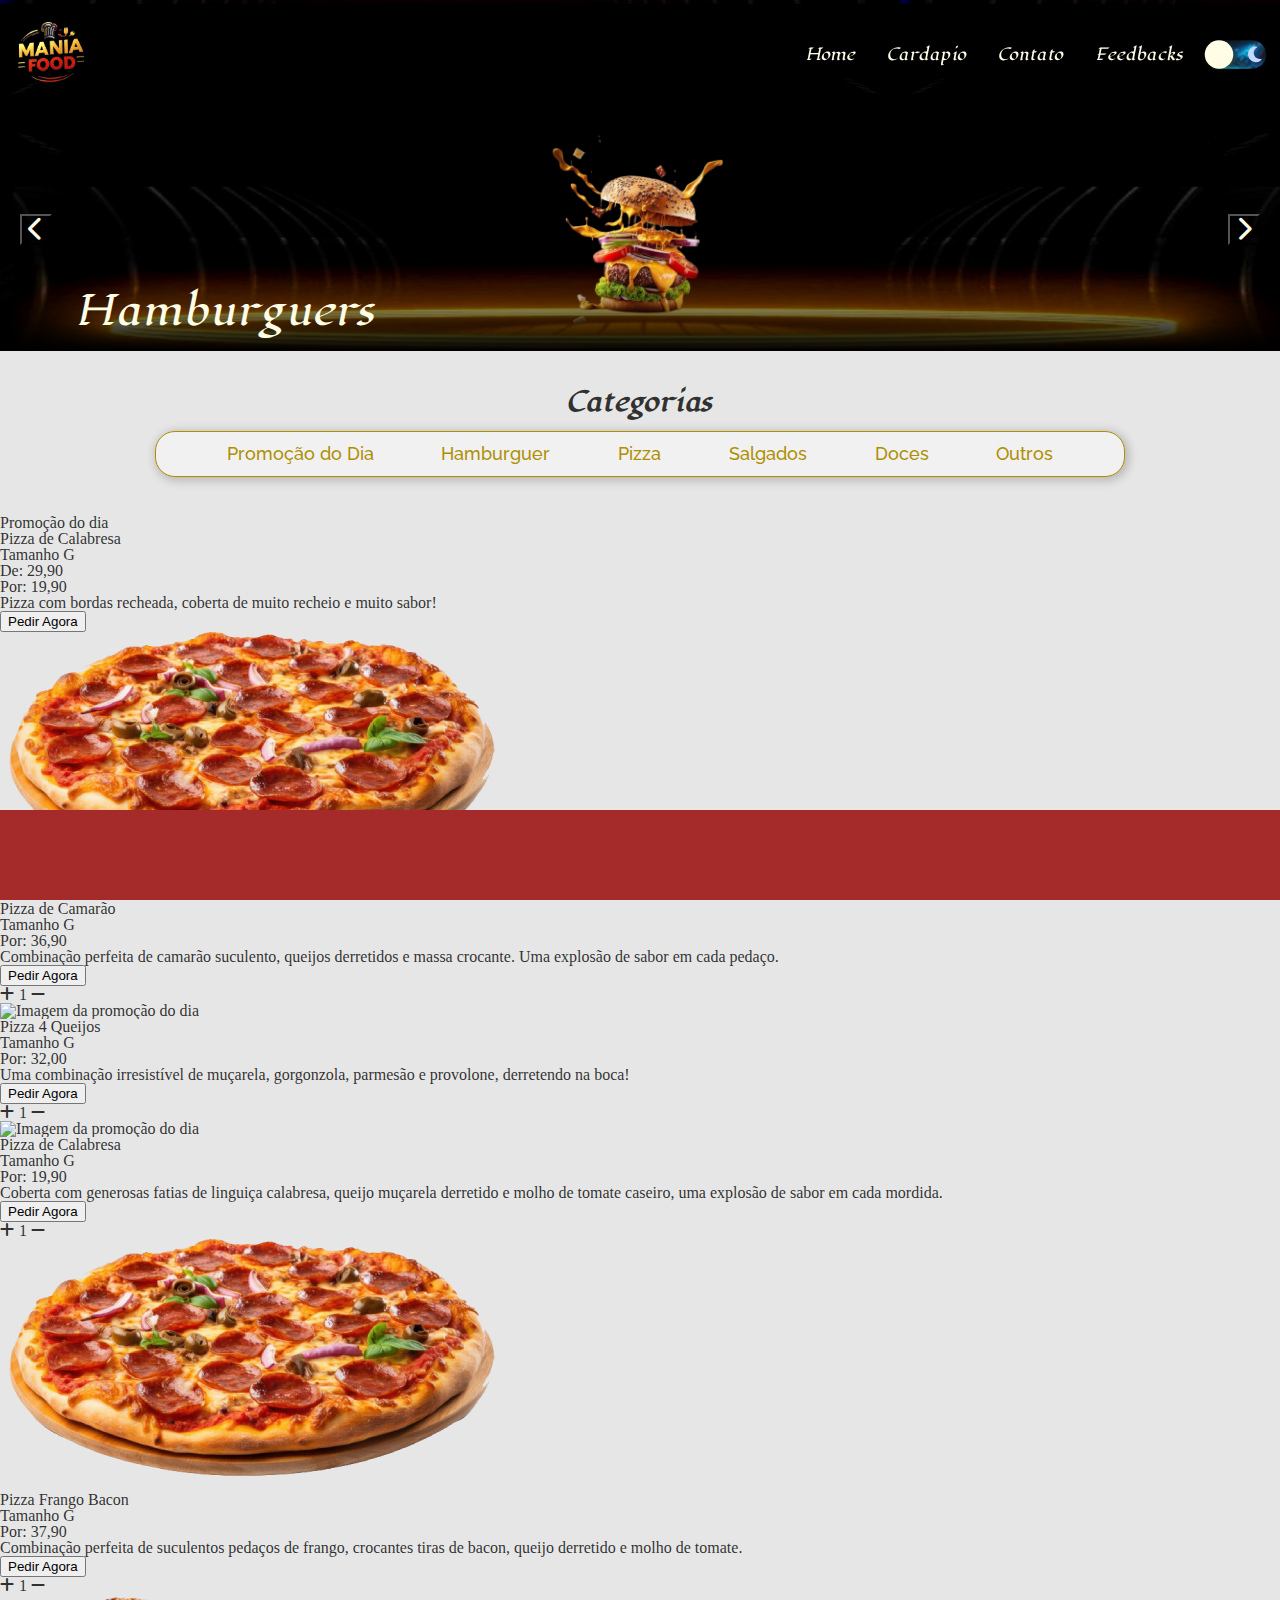
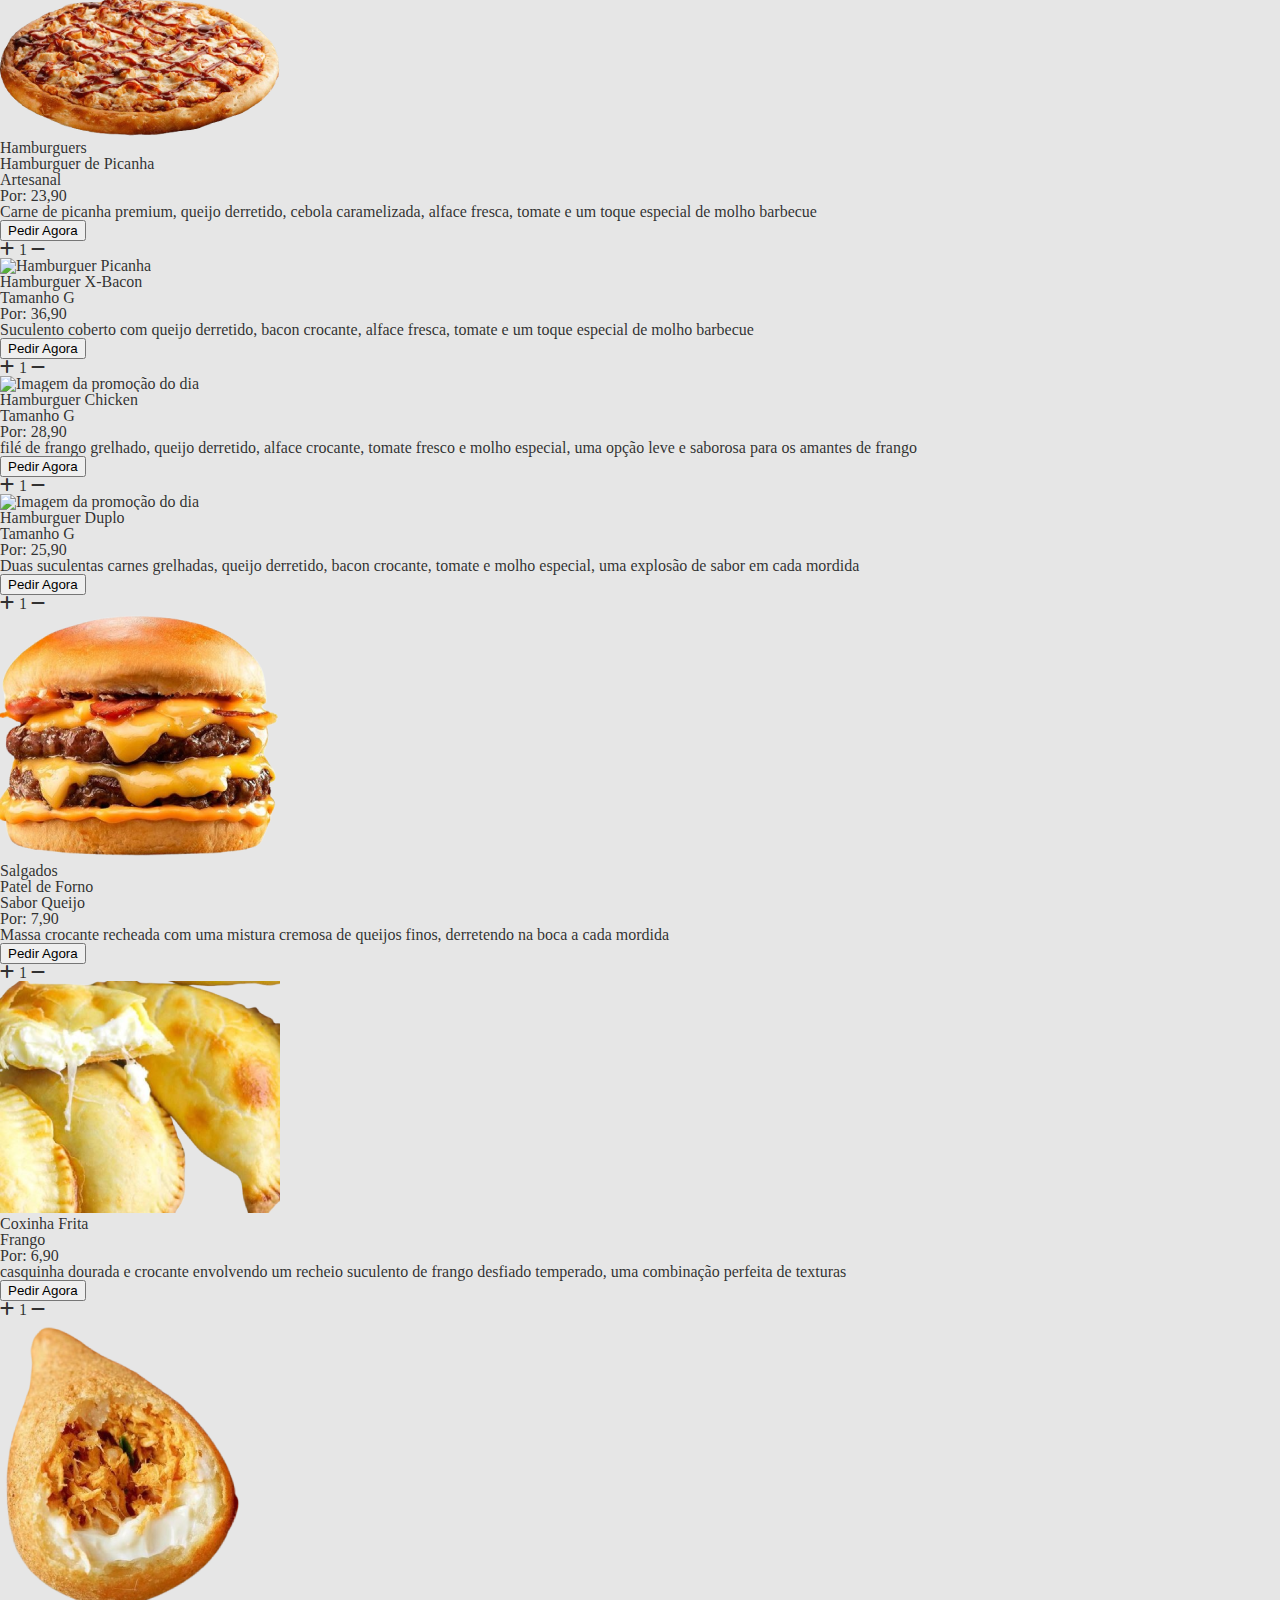
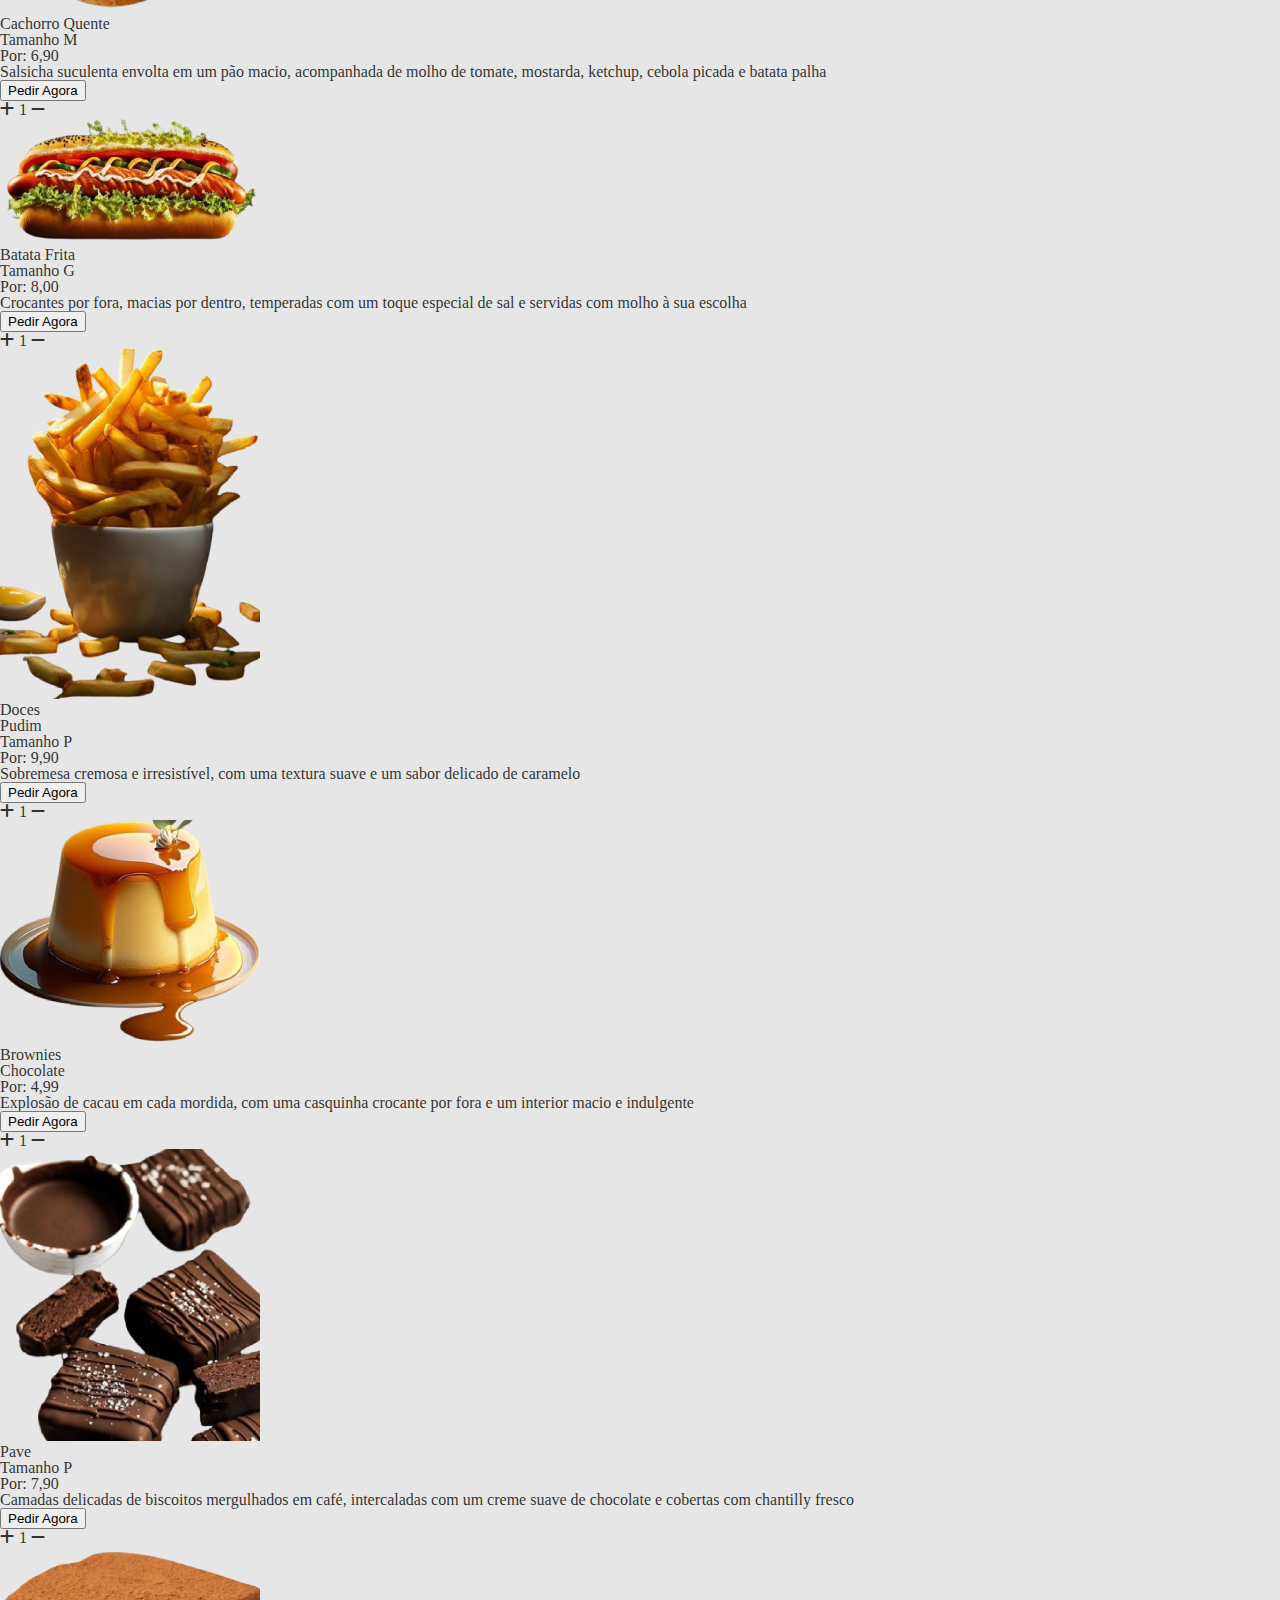
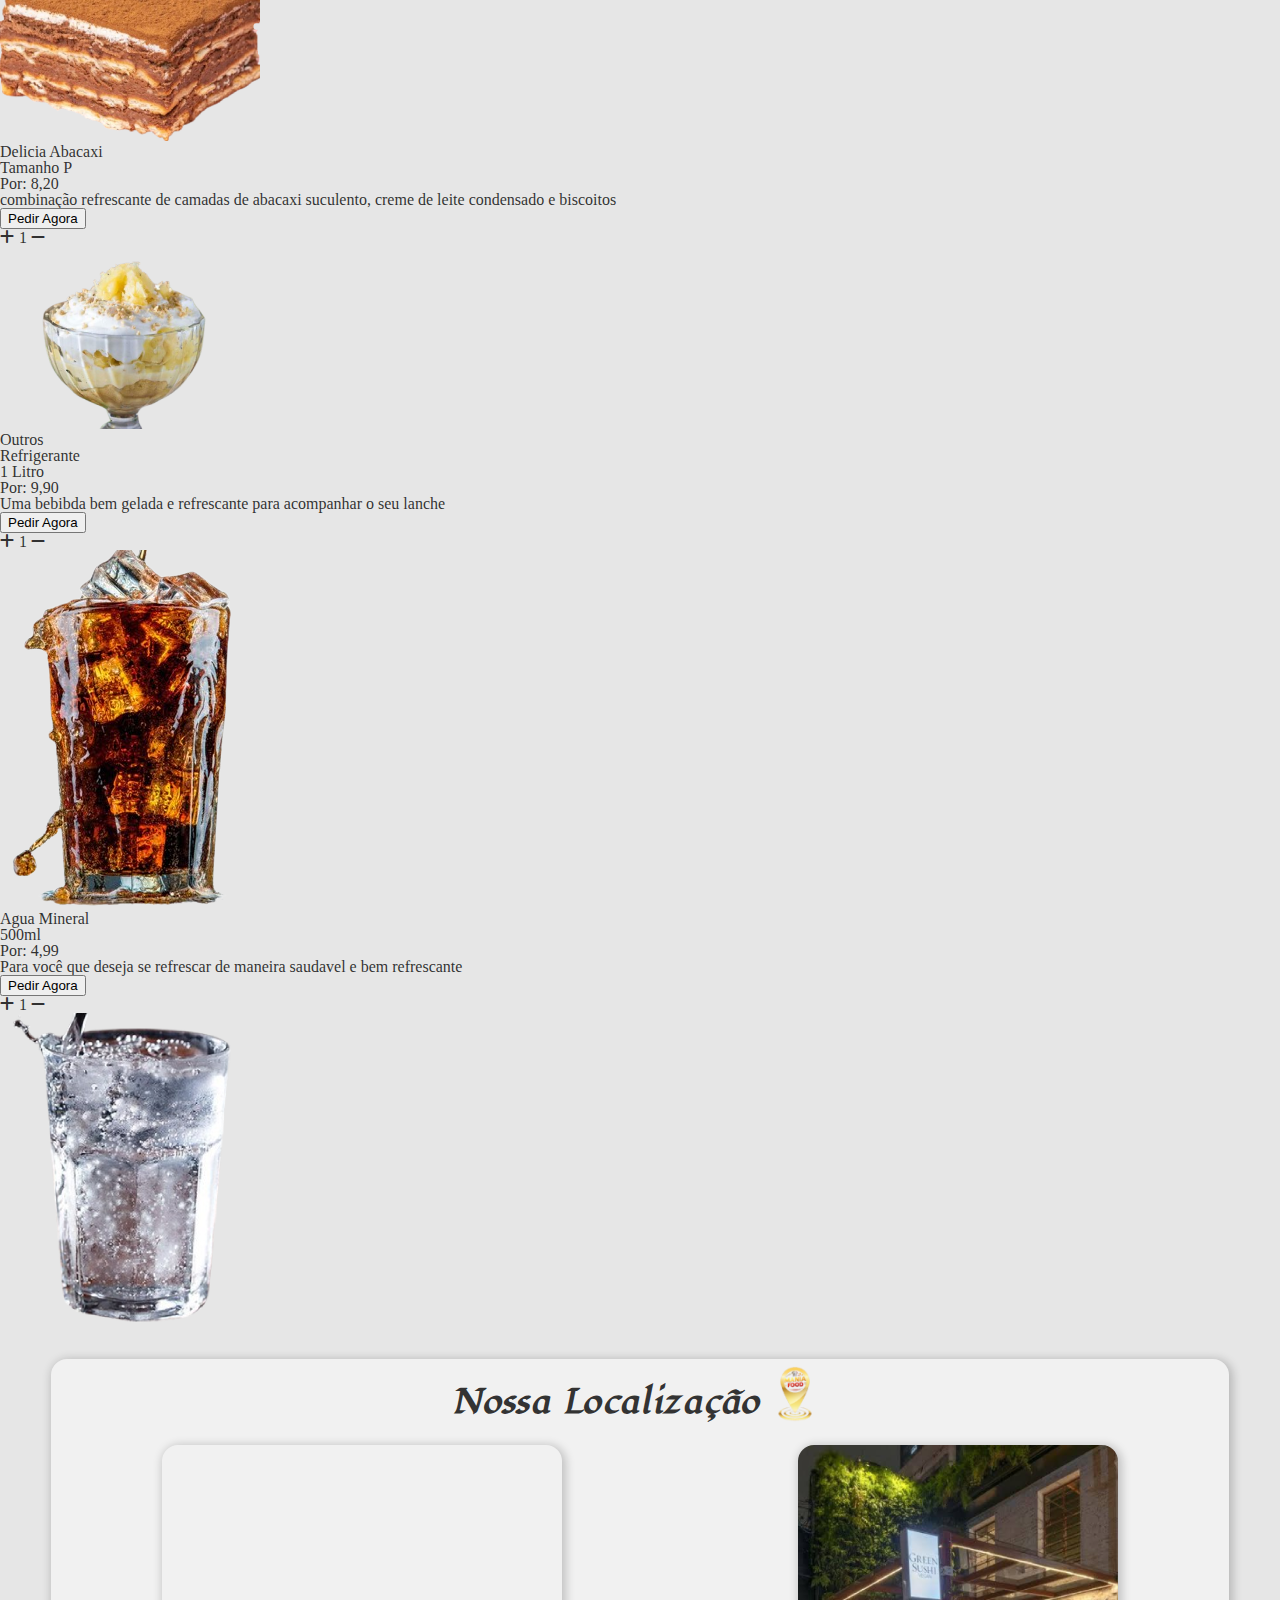
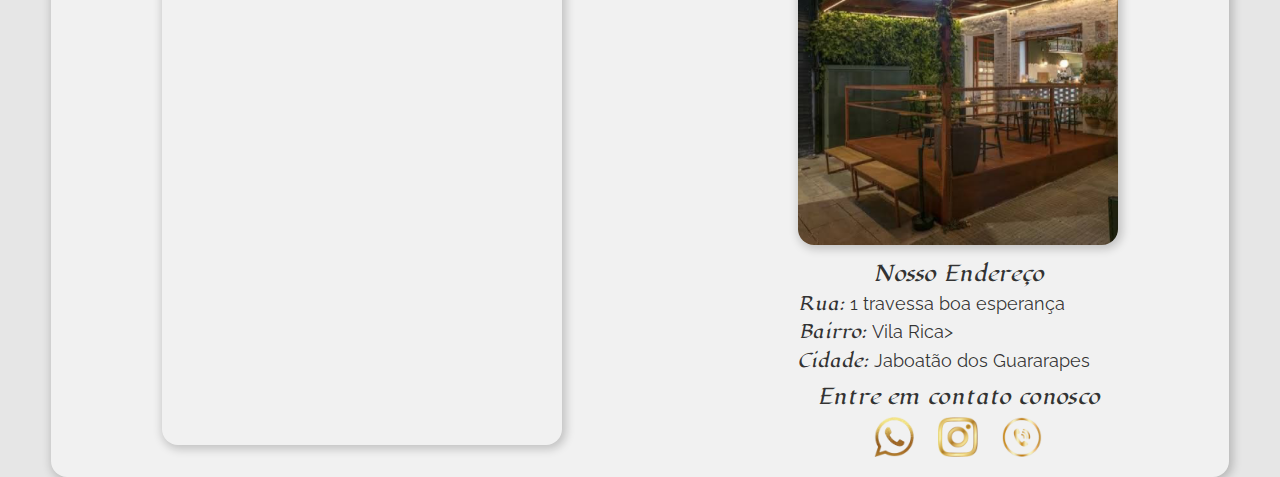
==== commit 76c3301c: "finalizado estilização css versao pc" ====
--- a/index.html
+++ b/index.html
@@ -590,13 +590,16 @@
             </section>
 
             <section class="localizacao__contato">
-
-                <h2 class="localizacao__contato-titulo">Nossa Localização</h2>
+                <div class="localizacao__contato__titulo-logo">
+                    <h2 class="localizacao__contato-titulo">Nossa Localização</h2>
+                    <img class="localizacao__contato-img" src="/src/img/logos-icone/icone-localizacao.png" alt="">
+                </div>
 
                 <div class="localizacao">
 
                     <div class="localizacao__google">
-                        <iframe src="https://www.google.com/maps/embed?pb=!1m16!1m12!1m3!1d1974.8966743093893!2d-35.023541080267904!3d-8.122511198471965!2m3!1f0!2f0!3f0!3m2!1i1024!2i768!4f13.1!2m1!1s1%C2%B0%20Travessa%20Boa%20Esperan%C3%A7a%20-%20Centro%2C%20Jaboat%C3%A3o%20dos%20Guararapes%20-%20PE!5e0!3m2!1spt-BR!2sbr!4v1714781852679!5m2!1spt-BR!2sbr" width="600" height="450" style="border:0;" allowfullscreen="" loading="lazy" referrerpolicy="no-referrer-when-downgrade"></iframe>
+                        
+                        <iframe src="https://www.google.com/maps/embed?pb=!1m10!1m8!1m3!1d1974.9013141618364!2d-35.02141511351155!3d-8.121567970442426!3m2!1i1024!2i768!4f13.1!5e0!3m2!1spt-BR!2sbr!4v1714843149428!5m2!1spt-BR!2sbr" style="border:0;" allowfullscreen="" loading="lazy" referrerpolicy="no-referrer-when-downgrade"></iframe>
                     </div>
 
                     <div class="contato">
@@ -607,24 +610,25 @@
                         <div class="contato__descricao">
                             <div class="contato__descricao-endereco">
                                 <h2>Nosso Endereço</h2>
-                                <span>Rua: 1 travessa boa esperança</span>
-                                <span>Bairro: Vila Rica</span>
-                                <span>Cidade: Jaboatão dos Guararapes</span>
+                                
+                                <p><span>Rua: </span>1 travessa boa esperança</p>
+                                <p><span>Bairro: </span>Vila Rica></p>
+                                <p><span>Cidade: </span> Jaboatão dos Guararapes</p>
                             </div>
                             
                             <div class="contato__descricao-entrar-contato">
-                                <h2>Entre em contato</h2>
+                                <h2>Entre em contato conosco</h2>
                                 <ul class="contato__descricao-links">
-                                    <a href="https://github.com/felipesantana012" target="_blank">
-                                        <img src="/src/img/logos-icone/Logo Whatsapp.png" class="contato__imagem-img" alt="">
+                                    <a href="https://wa.me/5581988742454?text=Ola%20Felipe!" target="_blank">
+                                        <img src="/src/img/logos-icone/logo-whatsaap.png" class="contato__imagem-img" alt="logo Whatsapp">
                                     </a>
                         
-                                    <a href="https://linkedin.com/in/felipesantana012" target="_blank">
-                                        <img src="/src/img/Logo Linkedin.png" class="contato__imagem-img" alt="">
+                                    <a href="#" target="_blank">
+                                        <img src="/src/img/logos-icone/logo-instagram.png" class="contato__imagem-img" alt="logo Instagram">
                                     </a>
                         
-                                    <a href="https://wa.me/5581988742454?text=Ola%20Felipe!" target="_blank">
-                                        <img src="/src/img/Logo Whatsapp.png" class="contato__imagem-img" alt="">
+                                    <a href="tel:+5581988742454">
+                                        <img src="/src/img/logos-icone/logo-telefone.png" class="contato__imagem-img" alt="logo Telefone">
                                     </a>
                                 </ul>
                             </div>
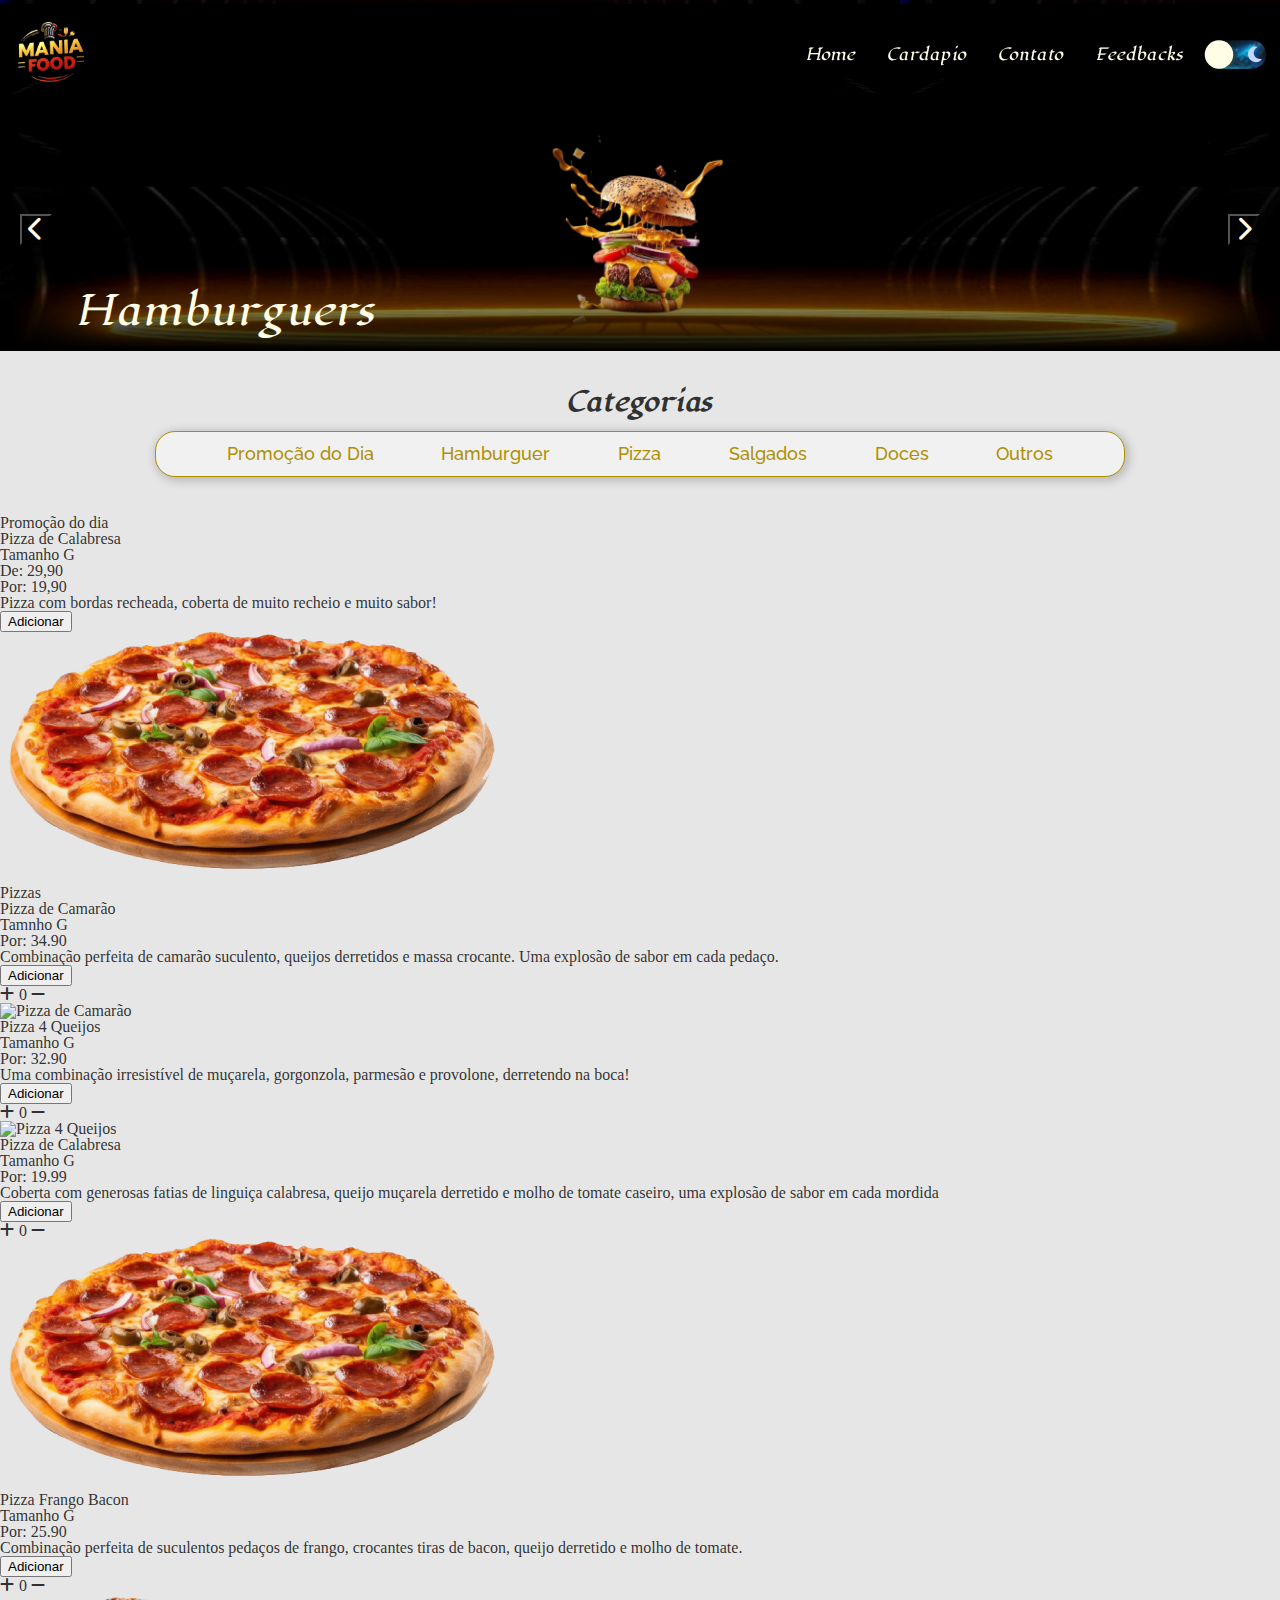
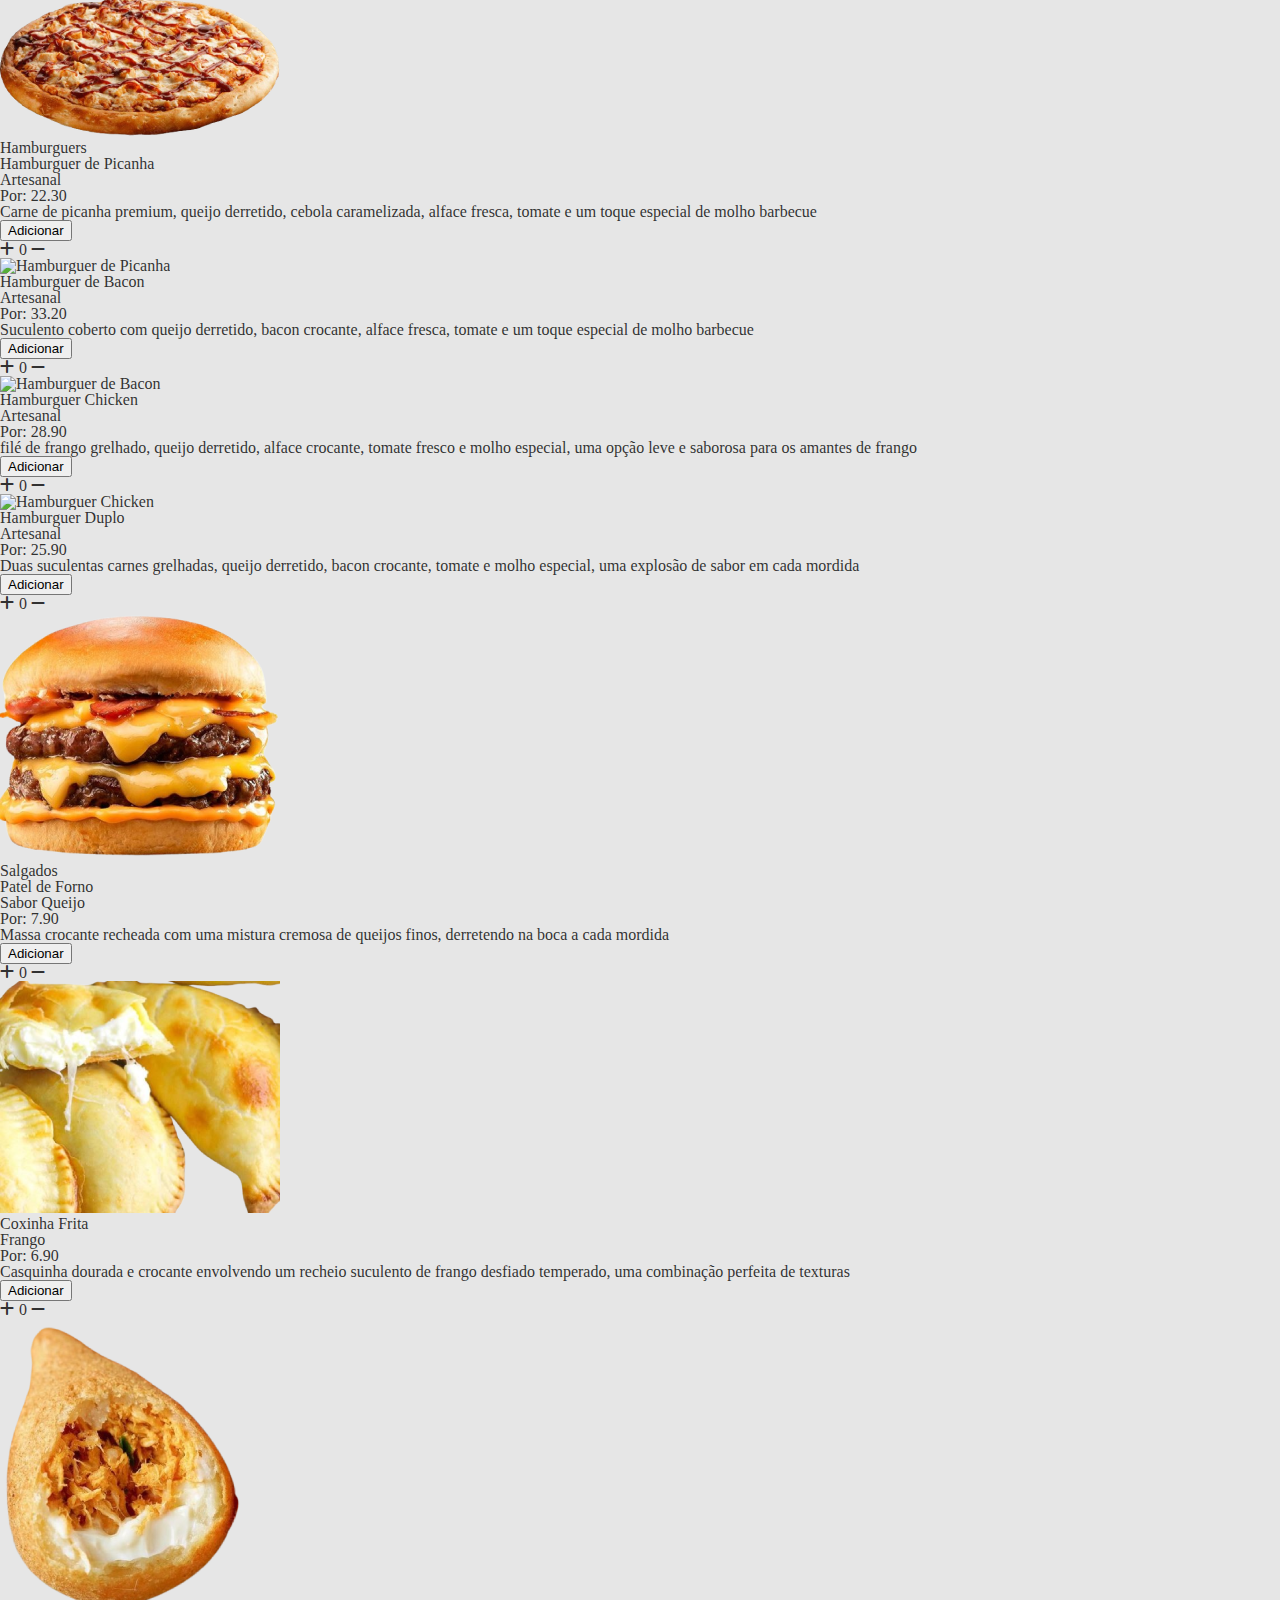
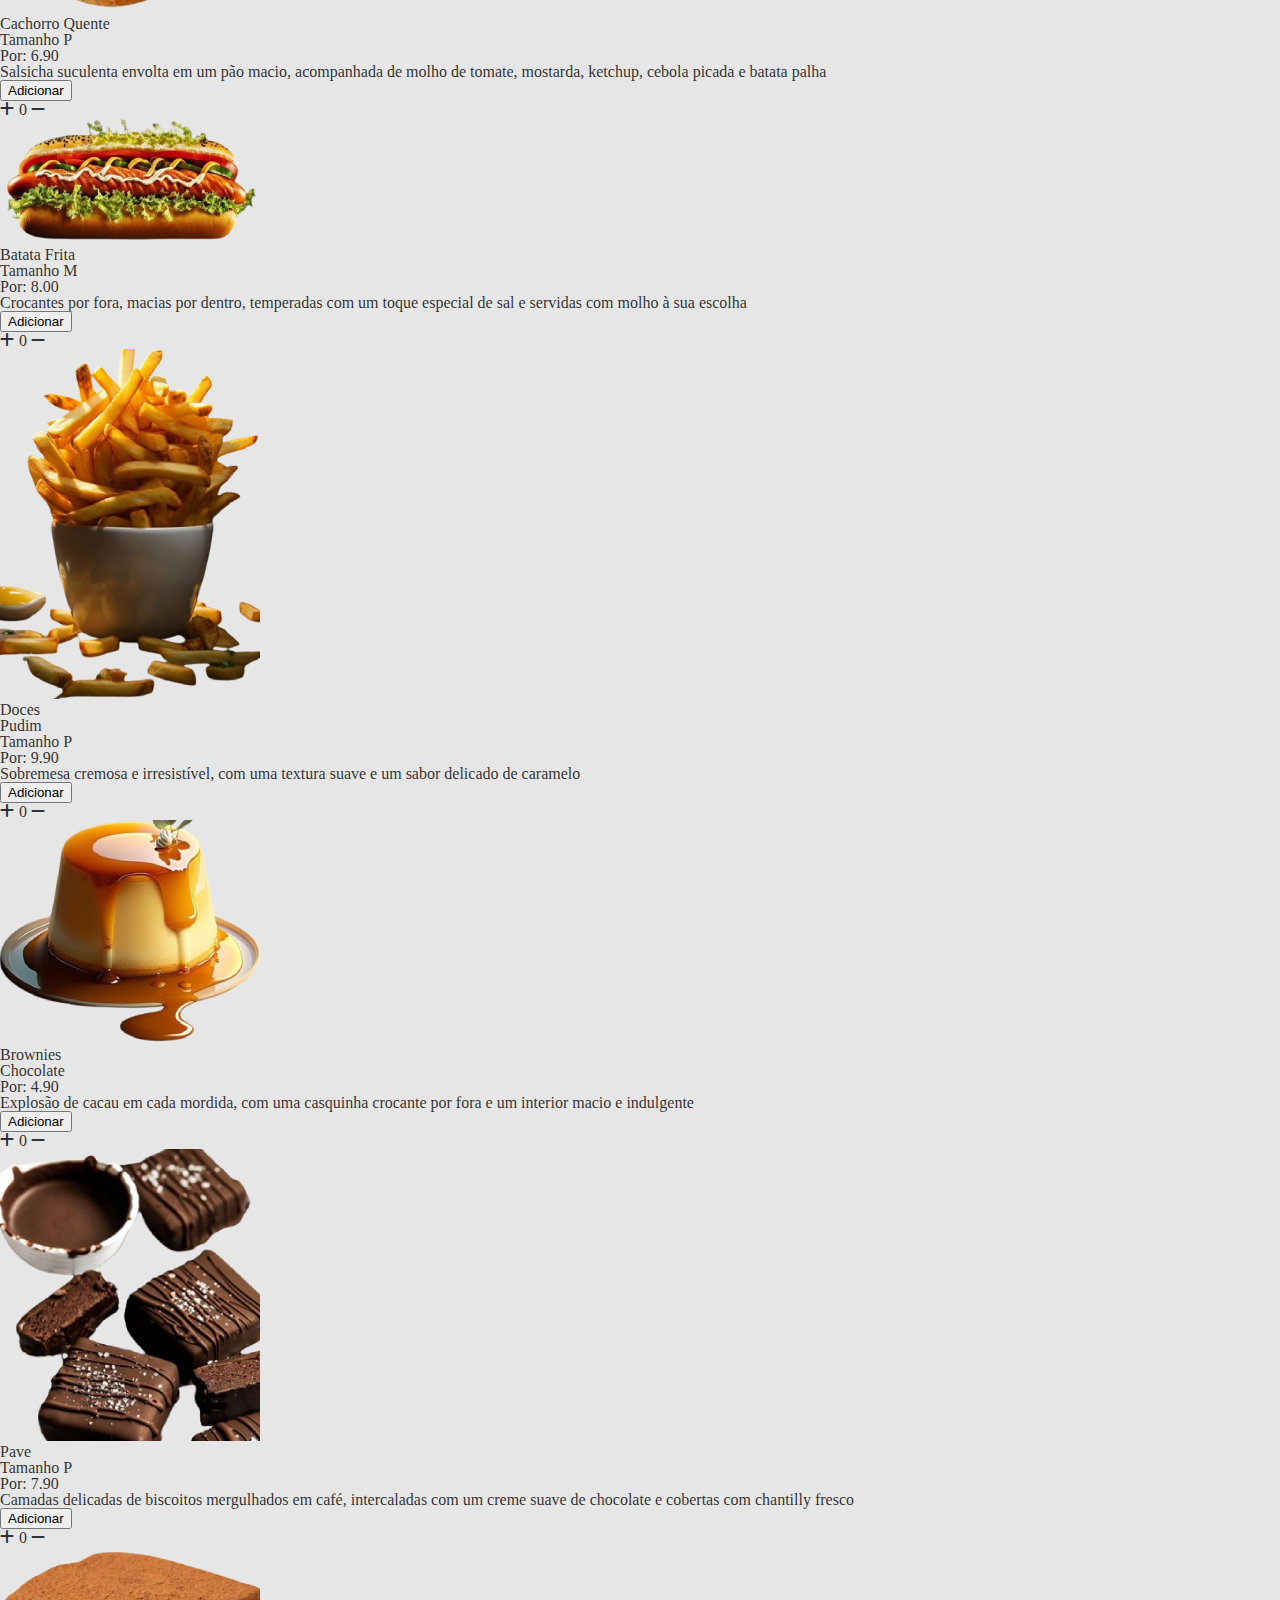
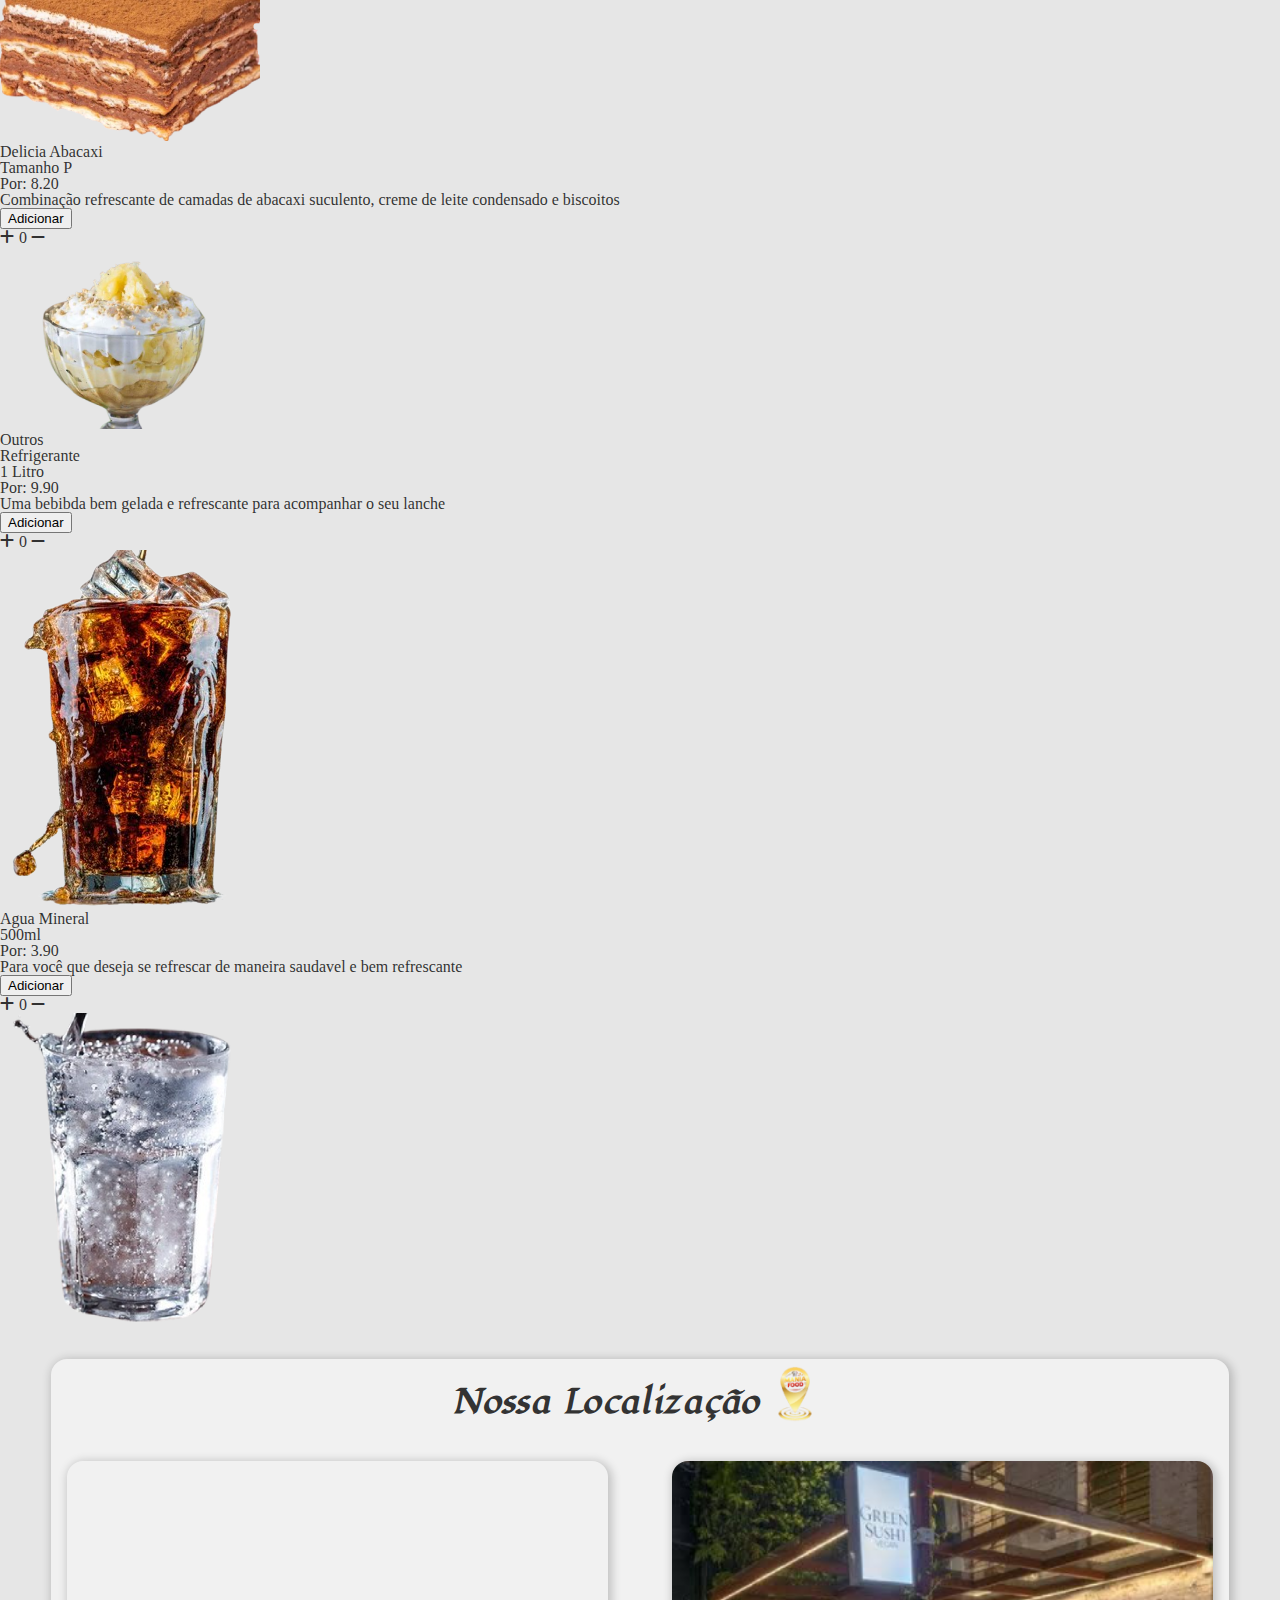
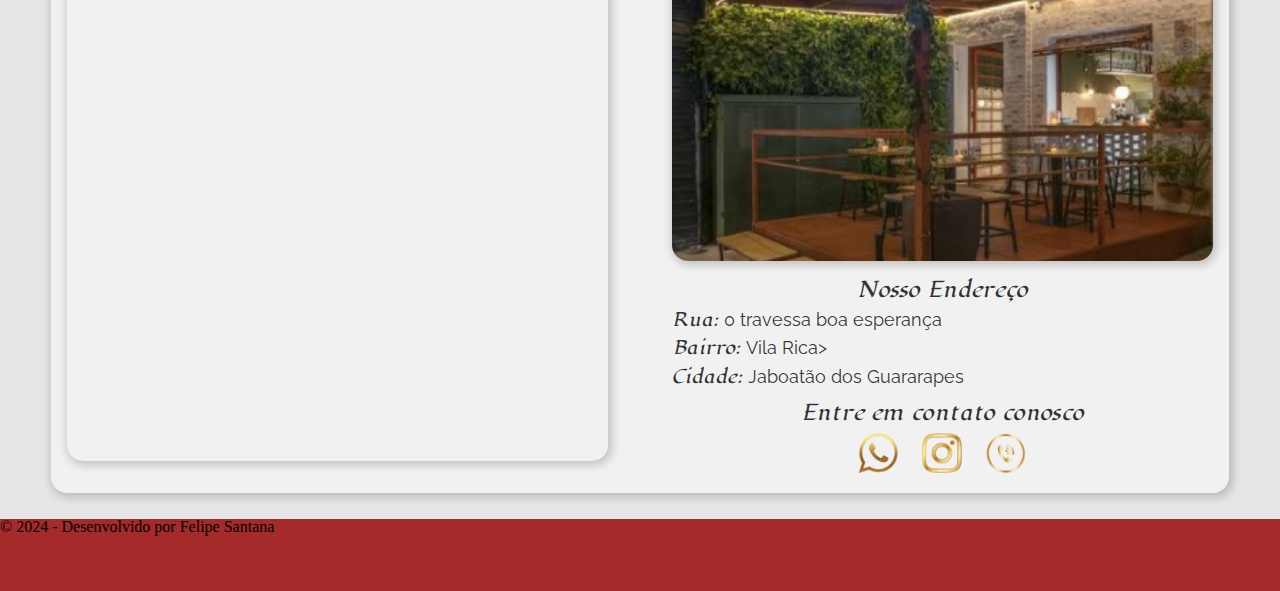
==== commit 1bee7be0: "Finalizado script para Renderização das comidas no html" ====
--- a/index.html
+++ b/index.html
@@ -70,11 +70,11 @@
                 <h2 class="categoria__titulo">Categorias</h2>
                 <ul class="categoria__lista">
                     <li><a class="categoria__item" href="#promocao-dia">Promoção do Dia</a></li>
-                    <li><a class="categoria__item" href="#hamburguer">Hamburguer</a></li>
-                    <li><a class="categoria__item" href="#pizza">Pizza</a></li>
-                    <li><a class="categoria__item" href="#salgados">Salgados</a></li>
-                    <li><a class="categoria__item" href="#doces">Doces</a></li>
-                    <li><a class="categoria__item" href="#outros">Outros</a></li>
+                    <li><a class="categoria__item" href="#Hamburguers">Hamburguer</a></li>
+                    <li><a class="categoria__item" href="#Pizzas">Pizza</a></li>
+                    <li><a class="categoria__item" href="#Salgados">Salgados</a></li>
+                    <li><a class="categoria__item" href="#Doces">Doces</a></li>
+                    <li><a class="categoria__item" href="#Outros">Outros</a></li>
                 </ul>
             </section>
 
@@ -83,7 +83,7 @@
                     <h2 class="prato__titulo">Promoção do dia</h2>
                     <div class="prato__descricoes__img">
                         <div class="prato__descricoes">
-                            <h3 class="prato__descricoes-nome">Pizza de Calabresa</h3>
+                            <h3 class="prato__descricoes-nome" >Pizza de Calabresa</h3>
                             <ul class="prato__descricoes_informacoes">
                                 <li class="prato__descricoes_informacoes-item">Tamanho G</li>
                                 <li class="prato__descricoes_informacoes-item preco-original">De: 29,90</li>
@@ -91,7 +91,7 @@
                             </ul>
                             <p class="prato__descricoes-final">Pizza com bordas recheada, coberta de muito recheio e
                                 muito sabor!</p>
-                            <button class="prato__descricoes-btn">Pedir Agora</button>
+                            <button class="prato__descricoes-btn">Adicionar</button>
                         </div>
 
                         <div class="prato__img">
@@ -103,489 +103,6 @@
             </section>
 
             <section class="todas__comidas__pratos__categorias">
-
-                <div class="comidas" id="pizza">
-                    <h2 class="comida__titulo" >Pizzas</h2>
-
-                        <div class="comida__cards">
-
-                            <div class="comida__card__descricoes__img">
-                                <div class="comida__descricoes">
-                                    <h3 class="comida__descricoes-nome">Pizza de Camarão</h3>
-                                    <ul class="comida__descricoes_informacoes">
-                                        <li class="comida__descricoes_informacoes-item">Tamanho G</li>
-                                        <li class="comida__descricoes_informacoes-item preco-comida">Por: 36,90</li>
-                                    </ul>
-                                    <p class="comida__descricoes-final">Combinação perfeita de camarão suculento, queijos derretidos e massa crocante. Uma explosão de sabor em cada pedaço.</p>
-                                    <div class="comida__descricoes-btn-icon">
-                                        <button class="comida__descricoes-btn">Pedir Agora</button>
-                                        <div class="comida__descricoes-contador">
-                                            <i class="fa-solid fa-plus"></i>
-                                            <span>1</span>
-                                            <i class="fa-solid fa-minus"></i>
-                                        </div>
-                                       
-                                    </div>    
-                                </div>
-
-                                <div class="comida__img">
-                                    <img src="/src/img/cardapio/Pizzas/pizza-camarao.png"
-                                        alt="Imagem da promoção do dia" class="comida__img-imagem">
-                                </div>
-                            </div>
-
-                            <div class="comida__card__descricoes__img">
-                                <div class="comida__descricoes">
-                                    <h3 class="comida__descricoes-nome">Pizza 4 Queijos</h3>
-                                    <ul class="comida__descricoes_informacoes">
-                                        <li class="comida__descricoes_informacoes-item">Tamanho G</li>
-                                        <li class="comida__descricoes_informacoes-item preco-comida">Por: 32,00</li>
-                                    </ul>
-                                    <p class="comida__descricoes-final">Uma combinação irresistível de muçarela, gorgonzola, parmesão e provolone, derretendo na boca! </p>
-                                    <div class="comida__descricoes-btn-icon">
-                                        <button class="comida__descricoes-btn">Pedir Agora</button>
-                                        <div class="comida__descricoes-contador">
-                                            <i class="fa-solid fa-plus"></i>
-                                            <span>1</span>
-                                            <i class="fa-solid fa-minus"></i>
-                                        </div>
-                                    </div>  
-                                </div>
-
-                                <div class="comida__img">
-                                    <img src="/src/img/cardapio/Pizzas/pizza-4-queijos.png"
-                                        alt="Imagem da promoção do dia" class="comida__img-imagem">
-                                </div>
-                            </div>
-
-                            <div class="comida__card__descricoes__img">
-                                <div class="comida__descricoes">
-                                    <h3 class="comida__descricoes-nome">Pizza de Calabresa</h3>
-                                    <ul class="comida__descricoes_informacoes">
-                                        <li class="comida__descricoes_informacoes-item">Tamanho G</li>
-                                        <li class="comida__descricoes_informacoes-item preco-comida">Por: 19,90</li>
-                                    </ul>
-                                    <p class="comida__descricoes-final">Coberta com generosas fatias de linguiça calabresa, queijo muçarela derretido e molho de tomate caseiro, uma explosão de sabor em cada mordida.</p>
-                                    <div class="comida__descricoes-btn-icon">
-                                        <button class="comida__descricoes-btn">Pedir Agora</button>
-                                        <div class="comida__descricoes-contador">
-                                            <i class="fa-solid fa-plus"></i>
-                                            <span>1</span>
-                                            <i class="fa-solid fa-minus"></i>
-                                        </div>
-                                    </div>  
-                                </div>
-
-                                <div class="comida__img">
-                                    <img src="/src/img/cardapio/Pizzas/pizaa-calabresa.png"
-                                        alt="Imagem da promoção do dia" class="comida__img-imagem">
-                                </div>
-                            </div>
-
-                            <div class="comida__card__descricoes__img">
-                                <div class="comida__descricoes">
-                                    <h3 class="comida__descricoes-nome">Pizza Frango Bacon</h3>
-                                    <ul class="comida__descricoes_informacoes">
-                                        <li class="comida__descricoes_informacoes-item">Tamanho G</li>
-                                        <li class="comida__descricoes_informacoes-item preco-comida">Por: 37,90</li>
-                                    </ul>
-                                    <p class="comida__descricoes-final">Combinação perfeita de suculentos pedaços de frango, crocantes tiras de bacon, queijo derretido e molho de tomate.</p>
-                                    <div class="comida__descricoes-btn-icon">
-                                        <button class="comida__descricoes-btn">Pedir Agora</button>
-                                        <div class="comida__descricoes-contador">
-                                            <i class="fa-solid fa-plus"></i>
-                                            <span>1</span>
-                                            <i class="fa-solid fa-minus"></i>
-                                        </div>
-                                    </div>  
-                                </div>
-
-                                <div class="comida__img">
-                                    <img src="/src/img/cardapio/Pizzas/pizza-frango-bacon.png"
-                                        alt="Imagem da promoção do dia" class="comida__img-imagem">
-                                </div>
-                            </div>
-                            
-
-                        </div>
-                </div>
-
-                <div class="comidas" id="hamburguer">
-                    <h2 class="comida__titulo" >Hamburguers</h2>
-
-                        <div class="comida__cards">
-
-                            <div class="comida__card__descricoes__img">
-                                <div class="comida__descricoes">
-                                    <h3 class="comida__descricoes-nome">Hamburguer de Picanha</h3>
-                                    <ul class="comida__descricoes_informacoes">
-                                        <li class="comida__descricoes_informacoes-item">Artesanal</li>
-                                        <li class="comida__descricoes_informacoes-item preco-comida">Por: 23,90</li>
-                                    </ul>
-                                    <p class="comida__descricoes-final">Carne de picanha premium, queijo derretido, cebola caramelizada, alface fresca, tomate e um toque especial de molho barbecue</p>
-                                    <div class="comida__descricoes-btn-icon">
-                                        <button class="comida__descricoes-btn">Pedir Agora</button>
-                                        <div class="comida__descricoes-contador">
-                                            <i class="fa-solid fa-plus"></i>
-                                            <span>1</span>
-                                            <i class="fa-solid fa-minus"></i>
-                                        </div>
-                                       
-                                    </div>    
-                                </div>
-
-                                <div class="comida__img">
-                                    <img src="/src/img/cardapio/Hamburguer/hamburguer-picanha.png"
-                                        alt="Hamburguer Picanha" class="comida__img-imagem">
-                                </div>
-                            </div>
-
-                            <div class="comida__card__descricoes__img">
-                                <div class="comida__descricoes">
-                                    <h3 class="comida__descricoes-nome">Hamburguer X-Bacon</h3>
-                                    <ul class="comida__descricoes_informacoes">
-                                        <li class="comida__descricoes_informacoes-item">Tamanho G</li>
-                                        <li class="comida__descricoes_informacoes-item preco-comida">Por: 36,90</li>
-                                    </ul>
-                                    <p class="comida__descricoes-final">Suculento coberto com queijo derretido, bacon crocante, alface fresca, tomate e um toque especial de molho barbecue</p>
-                                    <div class="comida__descricoes-btn-icon">
-                                        <button class="comida__descricoes-btn">Pedir Agora</button>
-                                        <div class="comida__descricoes-contador">
-                                            <i class="fa-solid fa-plus"></i>
-                                            <span>1</span>
-                                            <i class="fa-solid fa-minus"></i>
-                                        </div>
-                                    </div>  
-                                </div>
-
-                                <div class="comida__img">
-                                    <img src="/src/img/cardapio/Hamburguer/hamburguer-bacon.png"
-                                        alt="Imagem da promoção do dia" class="comida__img-imagem">
-                                </div>
-                            </div>
-
-                            <div class="comida__card__descricoes__img">
-                                <div class="comida__descricoes">
-                                    <h3 class="comida__descricoes-nome">Hamburguer Chicken</h3>
-                                    <ul class="comida__descricoes_informacoes">
-                                        <li class="comida__descricoes_informacoes-item">Tamanho G</li>
-                                        <li class="comida__descricoes_informacoes-item preco-comida">Por: 28,90</li>
-                                    </ul>
-                                    <p class="comida__descricoes-final">filé de frango grelhado, queijo derretido, alface crocante, tomate fresco e molho especial, uma opção leve e saborosa para os amantes de frango</p>
-                                    <div class="comida__descricoes-btn-icon">
-                                        <button class="comida__descricoes-btn">Pedir Agora</button>
-                                        <div class="comida__descricoes-contador">
-                                            <i class="fa-solid fa-plus"></i>
-                                            <span>1</span>
-                                            <i class="fa-solid fa-minus"></i>
-                                        </div>
-                                    </div>  
-                                </div>
-
-                                <div class="comida__img">
-                                    <img src="/src/img/cardapio/Hamburguer/hamburguer-Chicken.png"
-                                        alt="Imagem da promoção do dia" class="comida__img-imagem">
-                                </div>
-                            </div>
-
-                            <div class="comida__card__descricoes__img">
-                                <div class="comida__descricoes">
-                                    <h3 class="comida__descricoes-nome">Hamburguer Duplo</h3>
-                                    <ul class="comida__descricoes_informacoes">
-                                        <li class="comida__descricoes_informacoes-item">Tamanho G</li>
-                                        <li class="comida__descricoes_informacoes-item preco-comida">Por: 25,90</li>
-                                    </ul>
-                                    <p class="comida__descricoes-final">Duas suculentas carnes grelhadas, queijo derretido, bacon crocante, tomate e molho especial, uma explosão de sabor em cada mordida</p>
-                                    <div class="comida__descricoes-btn-icon">
-                                        <button class="comida__descricoes-btn">Pedir Agora</button>
-                                        <div class="comida__descricoes-contador">
-                                            <i class="fa-solid fa-plus"></i>
-                                            <span>1</span>
-                                            <i class="fa-solid fa-minus"></i>
-                                        </div>
-                                    </div>  
-                                </div>
-
-                                <div class="comida__img">
-                                    <img src="/src/img/cardapio/Hamburguer/hamburguer-duplo.png"
-                                        alt="Imagem da promoção do dia" class="comida__img-imagem">
-                                </div>
-                            </div>
-
-                            
-
-                        </div>
-                </div>
-
-                <div class="comidas" id="salgados">
-                    <h2 class="comida__titulo" >Salgados</h2>
-
-                        <div class="comida__cards">
-
-                            <div class="comida__card__descricoes__img">
-                                <div class="comida__descricoes">
-                                    <h3 class="comida__descricoes-nome">Patel de Forno</h3>
-                                    <ul class="comida__descricoes_informacoes">
-                                        <li class="comida__descricoes_informacoes-item">Sabor Queijo</li>
-                                        <li class="comida__descricoes_informacoes-item preco-comida">Por: 7,90</li>
-                                    </ul>
-                                    <p class="comida__descricoes-final">Massa crocante recheada com uma mistura cremosa de queijos finos, derretendo na boca a cada mordida</p>
-                                    <div class="comida__descricoes-btn-icon">
-                                        <button class="comida__descricoes-btn">Pedir Agora</button>
-                                        <div class="comida__descricoes-contador">
-                                            <i class="fa-solid fa-plus"></i>
-                                            <span>1</span>
-                                            <i class="fa-solid fa-minus"></i>
-                                        </div>
-                                       
-                                    </div>    
-                                </div>
-
-                                <div class="comida__img">
-                                    <img src="/src/img/cardapio/Salgados/pastel-forno.png"
-                                        alt="pastel-forno" class="comida__img-imagem">
-                                </div>
-                            </div>
-
-                            <div class="comida__card__descricoes__img">
-                                <div class="comida__descricoes">
-                                    <h3 class="comida__descricoes-nome">Coxinha Frita</h3>
-                                    <ul class="comida__descricoes_informacoes">
-                                        <li class="comida__descricoes_informacoes-item">Frango</li>
-                                        <li class="comida__descricoes_informacoes-item preco-comida">Por: 6,90</li>
-                                    </ul>
-                                    <p class="comida__descricoes-final">casquinha dourada e crocante envolvendo um recheio suculento de frango desfiado temperado, uma combinação perfeita de texturas</p>
-                                    <div class="comida__descricoes-btn-icon">
-                                        <button class="comida__descricoes-btn">Pedir Agora</button>
-                                        <div class="comida__descricoes-contador">
-                                            <i class="fa-solid fa-plus"></i>
-                                            <span>1</span>
-                                            <i class="fa-solid fa-minus"></i>
-                                        </div>
-                                    </div>  
-                                </div>
-
-                                <div class="comida__img">
-                                    <img src="/src/img/cardapio/Salgados/coxinha-frango.png"
-                                        alt="coxinha-frango" class="comida__img-imagem">
-                                </div>
-                            </div>
-
-                            <div class="comida__card__descricoes__img">
-                                <div class="comida__descricoes">
-                                    <h3 class="comida__descricoes-nome">Cachorro Quente</h3>
-                                    <ul class="comida__descricoes_informacoes">
-                                        <li class="comida__descricoes_informacoes-item">Tamanho M</li>
-                                        <li class="comida__descricoes_informacoes-item preco-comida">Por: 6,90</li>
-                                    </ul>
-                                    <p class="comida__descricoes-final">Salsicha suculenta envolta em um pão macio, acompanhada de molho de tomate, mostarda, ketchup, cebola picada e batata palha</p>
-                                    <div class="comida__descricoes-btn-icon">
-                                        <button class="comida__descricoes-btn">Pedir Agora</button>
-                                        <div class="comida__descricoes-contador">
-                                            <i class="fa-solid fa-plus"></i>
-                                            <span>1</span>
-                                            <i class="fa-solid fa-minus"></i>
-                                        </div>
-                                    </div>  
-                                </div>
-
-                                <div class="comida__img">
-                                    <img src="/src/img/cardapio/Salgados/cachorro-quente.png"
-                                        alt="cachorro-quente" class="comida__img-imagem">
-                                </div>
-                            </div>
-
-                            <div class="comida__card__descricoes__img">
-                                <div class="comida__descricoes">
-                                    <h3 class="comida__descricoes-nome">Batata Frita</h3>
-                                    <ul class="comida__descricoes_informacoes">
-                                        <li class="comida__descricoes_informacoes-item">Tamanho G</li>
-                                        <li class="comida__descricoes_informacoes-item preco-comida">Por: 8,00</li>
-                                    </ul>
-                                    <p class="comida__descricoes-final">Crocantes por fora, macias por dentro, temperadas com um toque especial de sal e servidas com molho à sua escolha</p>
-                                    <div class="comida__descricoes-btn-icon">
-                                        <button class="comida__descricoes-btn">Pedir Agora</button>
-                                        <div class="comida__descricoes-contador">
-                                            <i class="fa-solid fa-plus"></i>
-                                            <span>1</span>
-                                            <i class="fa-solid fa-minus"></i>
-                                        </div>
-                                    </div>  
-                                </div>
-
-                                <div class="comida__img">
-                                    <img src="/src/img/cardapio/Salgados/batata-frita.png"
-                                        alt="batata-frita" class="comida__img-imagem">
-                                </div>
-                            </div>
-
-                            
-
-                        </div>
-                </div>
-
-                <div class="comidas" id="doces">
-                    <h2 class="comida__titulo" >Doces</h2>
-
-                        <div class="comida__cards">
-
-                            <div class="comida__card__descricoes__img">
-                                <div class="comida__descricoes">
-                                    <h3 class="comida__descricoes-nome">Pudim</h3>
-                                    <ul class="comida__descricoes_informacoes">
-                                        <li class="comida__descricoes_informacoes-item">Tamanho P</li>
-                                        <li class="comida__descricoes_informacoes-item preco-comida">Por: 9,90</li>
-                                    </ul>
-                                    <p class="comida__descricoes-final">Sobremesa cremosa e irresistível, com uma textura suave e um sabor delicado de caramelo</p>
-                                    <div class="comida__descricoes-btn-icon">
-                                        <button class="comida__descricoes-btn">Pedir Agora</button>
-                                        <div class="comida__descricoes-contador">
-                                            <i class="fa-solid fa-plus"></i>
-                                            <span>1</span>
-                                            <i class="fa-solid fa-minus"></i>
-                                        </div>
-                                       
-                                    </div>    
-                                </div>
-
-                                <div class="comida__img">
-                                    <img src="/src/img/cardapio/Doces/pudim.png"
-                                        alt="pudim" class="comida__img-imagem">
-                                </div>
-                            </div>
-
-                            <div class="comida__card__descricoes__img">
-                                <div class="comida__descricoes">
-                                    <h3 class="comida__descricoes-nome">Brownies</h3>
-                                    <ul class="comida__descricoes_informacoes">
-                                        <li class="comida__descricoes_informacoes-item">Chocolate</li>
-                                        <li class="comida__descricoes_informacoes-item preco-comida">Por: 4,99</li>
-                                    </ul>
-                                    <p class="comida__descricoes-final">Explosão de cacau em cada mordida, com uma casquinha crocante por fora e um interior macio e indulgente</p>
-                                    <div class="comida__descricoes-btn-icon">
-                                        <button class="comida__descricoes-btn">Pedir Agora</button>
-                                        <div class="comida__descricoes-contador">
-                                            <i class="fa-solid fa-plus"></i>
-                                            <span>1</span>
-                                            <i class="fa-solid fa-minus"></i>
-                                        </div>
-                                    </div>  
-                                </div>
-
-                                <div class="comida__img">
-                                    <img src="/src/img/cardapio/Doces/brownies.png"
-                                        alt="coxinha-frango" class="comida__img-imagem">
-                                </div>
-                            </div>
-
-                            <div class="comida__card__descricoes__img">
-                                <div class="comida__descricoes">
-                                    <h3 class="comida__descricoes-nome">Pave</h3>
-                                    <ul class="comida__descricoes_informacoes">
-                                        <li class="comida__descricoes_informacoes-item">Tamanho P</li>
-                                        <li class="comida__descricoes_informacoes-item preco-comida">Por: 7,90</li>
-                                    </ul>
-                                    <p class="comida__descricoes-final">Camadas delicadas de biscoitos mergulhados em café, intercaladas com um creme suave de chocolate e cobertas com chantilly fresco</p>
-                                    <div class="comida__descricoes-btn-icon">
-                                        <button class="comida__descricoes-btn">Pedir Agora</button>
-                                        <div class="comida__descricoes-contador">
-                                            <i class="fa-solid fa-plus"></i>
-                                            <span>1</span>
-                                            <i class="fa-solid fa-minus"></i>
-                                        </div>
-                                    </div>  
-                                </div>
-
-                                <div class="comida__img">
-                                    <img src="/src/img/cardapio/Doces/pave.png"
-                                        alt="cachorro-quente" class="comida__img-imagem">
-                                </div>
-                            </div>
-
-                            <div class="comida__card__descricoes__img">
-                                <div class="comida__descricoes">
-                                    <h3 class="comida__descricoes-nome">Delicia Abacaxi</h3>
-                                    <ul class="comida__descricoes_informacoes">
-                                        <li class="comida__descricoes_informacoes-item">Tamanho P</li>
-                                        <li class="comida__descricoes_informacoes-item preco-comida">Por: 8,20</li>
-                                    </ul>
-                                    <p class="comida__descricoes-final">combinação refrescante de camadas de abacaxi suculento, creme de leite condensado e biscoitos</p>
-                                    <div class="comida__descricoes-btn-icon">
-                                        <button class="comida__descricoes-btn">Pedir Agora</button>
-                                        <div class="comida__descricoes-contador">
-                                            <i class="fa-solid fa-plus"></i>
-                                            <span>1</span>
-                                            <i class="fa-solid fa-minus"></i>
-                                        </div>
-                                    </div>  
-                                </div>
-
-                                <div class="comida__img">
-                                    <img src="/src/img/cardapio/Doces/delicia-abacaxi.png"
-                                        alt="batata-frita" class="comida__img-imagem">
-                                </div>
-                            </div>
-
-                            
-
-                        </div>
-                </div>
-
-                <div class="comidas" id="outros">
-                    <h2 class="comida__titulo" >Outros</h2>
-
-                        <div class="comida__cards">
-
-                            <div class="comida__card__descricoes__img">
-                                <div class="comida__descricoes">
-                                    <h3 class="comida__descricoes-nome">Refrigerante</h3>
-                                    <ul class="comida__descricoes_informacoes">
-                                        <li class="comida__descricoes_informacoes-item">1 Litro</li>
-                                        <li class="comida__descricoes_informacoes-item preco-comida">Por: 9,90</li>
-                                    </ul>
-                                    <p class="comida__descricoes-final">Uma bebibda bem gelada e refrescante para acompanhar o seu lanche</p>
-                                    <div class="comida__descricoes-btn-icon">
-                                        <button class="comida__descricoes-btn">Pedir Agora</button>
-                                        <div class="comida__descricoes-contador">
-                                            <i class="fa-solid fa-plus"></i>
-                                            <span>1</span>
-                                            <i class="fa-solid fa-minus"></i>
-                                        </div>
-                                       
-                                    </div>    
-                                </div>
-
-                                <div class="comida__img">
-                                    <img src="/src/img/cardapio/Outros/refrigerante.png"
-                                        alt="pudim" class="comida__img-imagem">
-                                </div>
-                            </div>
-
-                            <div class="comida__card__descricoes__img">
-                                <div class="comida__descricoes">
-                                    <h3 class="comida__descricoes-nome">Agua Mineral</h3>
-                                    <ul class="comida__descricoes_informacoes">
-                                        <li class="comida__descricoes_informacoes-item">500ml</li>
-                                        <li class="comida__descricoes_informacoes-item preco-comida">Por: 4,99</li>
-                                    </ul>
-                                    <p class="comida__descricoes-final">Para você que deseja se refrescar de maneira saudavel e bem refrescante</p>
-                                    <div class="comida__descricoes-btn-icon">
-                                        <button class="comida__descricoes-btn">Pedir Agora</button>
-                                        <div class="comida__descricoes-contador">
-                                            <i class="fa-solid fa-plus"></i>
-                                            <span>1</span>
-                                            <i class="fa-solid fa-minus"></i>
-                                        </div>
-                                    </div>  
-                                </div>
-
-                                <div class="comida__img">
-                                    <img src="/src/img/cardapio/Outros/agua.png"
-                                        alt="agua" class="comida__img-imagem">
-                                </div>
-                            </div>
-                        </div>
-                </div>
 
             </section>
 
@@ -611,7 +128,7 @@
                             <div class="contato__descricao-endereco">
                                 <h2>Nosso Endereço</h2>
                                 
-                                <p><span>Rua: </span>1 travessa boa esperança</p>
+                                <p><span>Rua: </span data-quantidade-produto>0 travessa boa esperança</p>
                                 <p><span>Bairro: </span>Vila Rica></p>
                                 <p><span>Cidade: </span> Jaboatão dos Guararapes</p>
                             </div>
@@ -643,18 +160,19 @@
 
             </section>
 
-
         </main>
 
-
-        <footer>
-
+        <footer class="rodape">
+            <p>&copy; 2024 - Desenvolvido por Felipe Santana</p>
         </footer>
 
     </div>
 
+    <script src="/src/js/header.js" ></script>
     <script src="/src/js/slides.js"></script>
-    <script src="/src/js/header.js" defer></script>
+    <script src="/src/js/comidas.js"></script>
+    <script src="/src/js/scriptComidas.js"></script>
+    <script src="/src/js/valorProdutos.js"></script>
 </body>
 
 </html>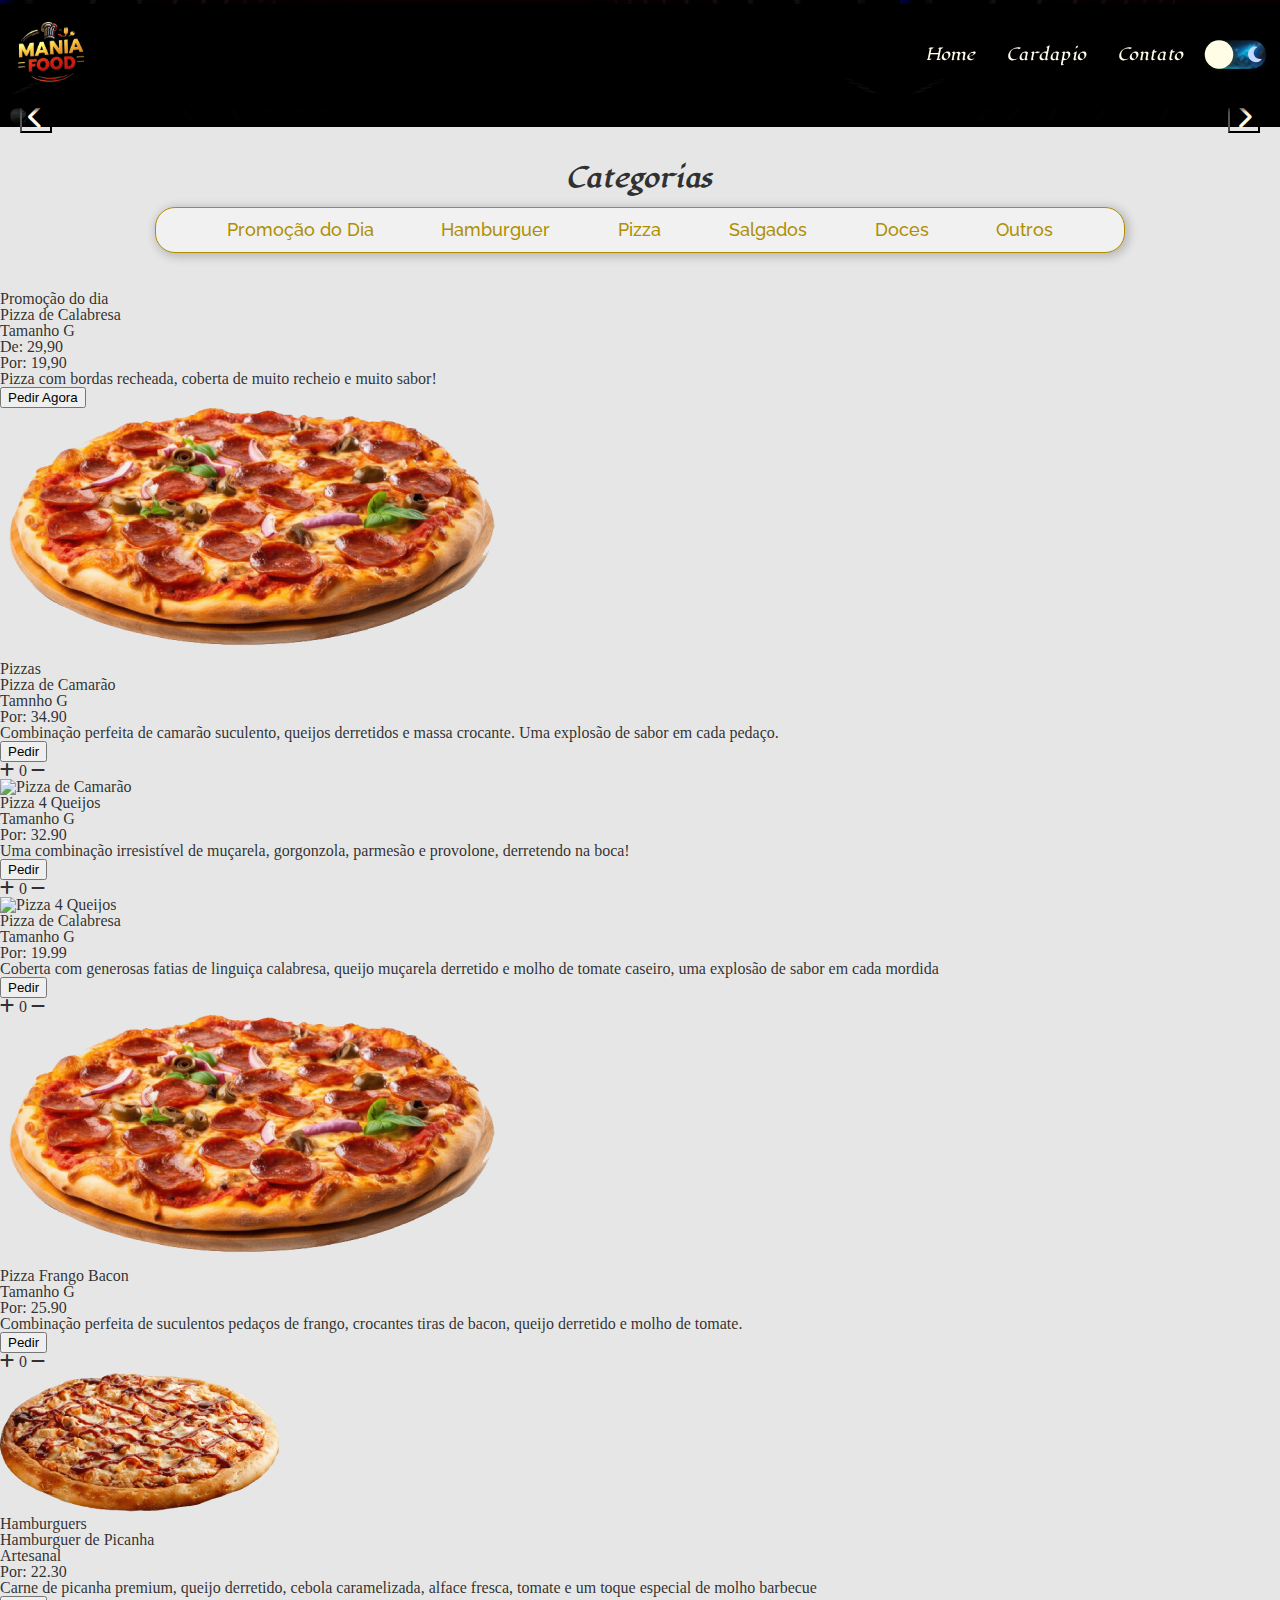
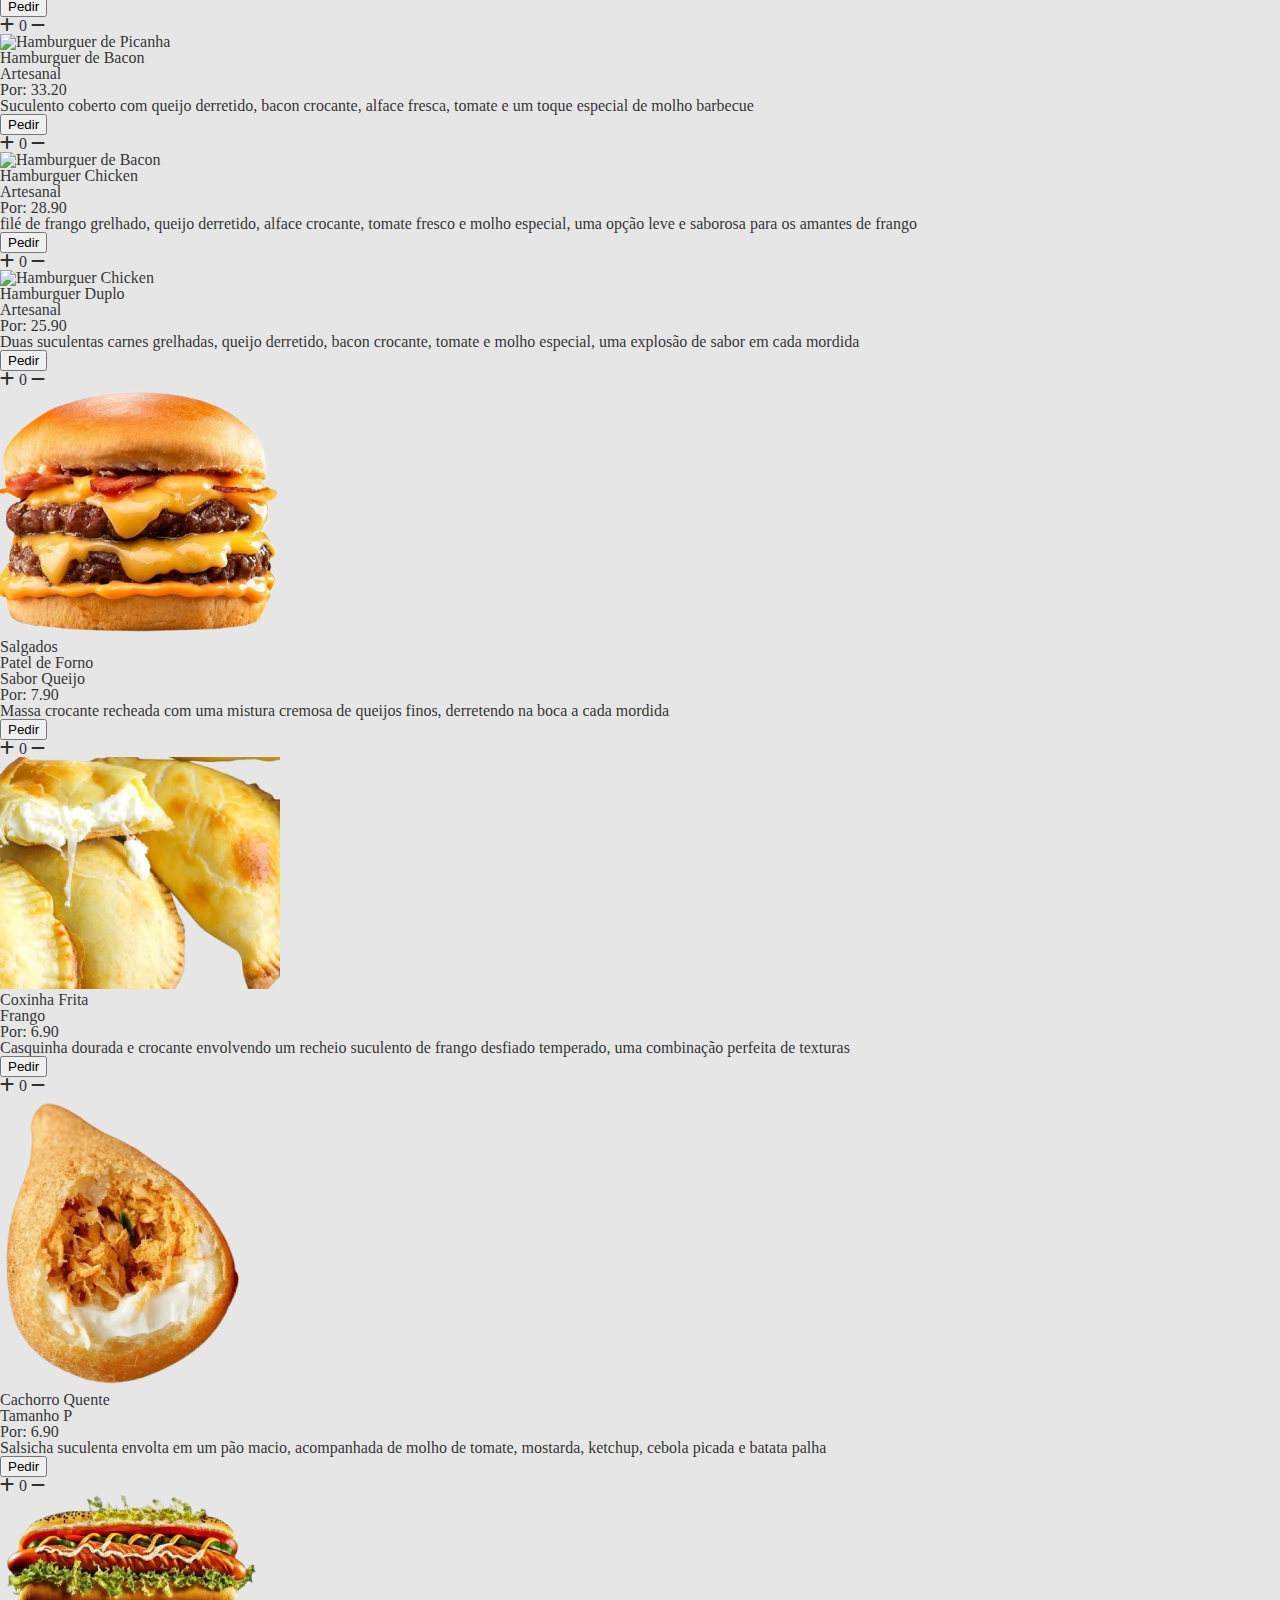
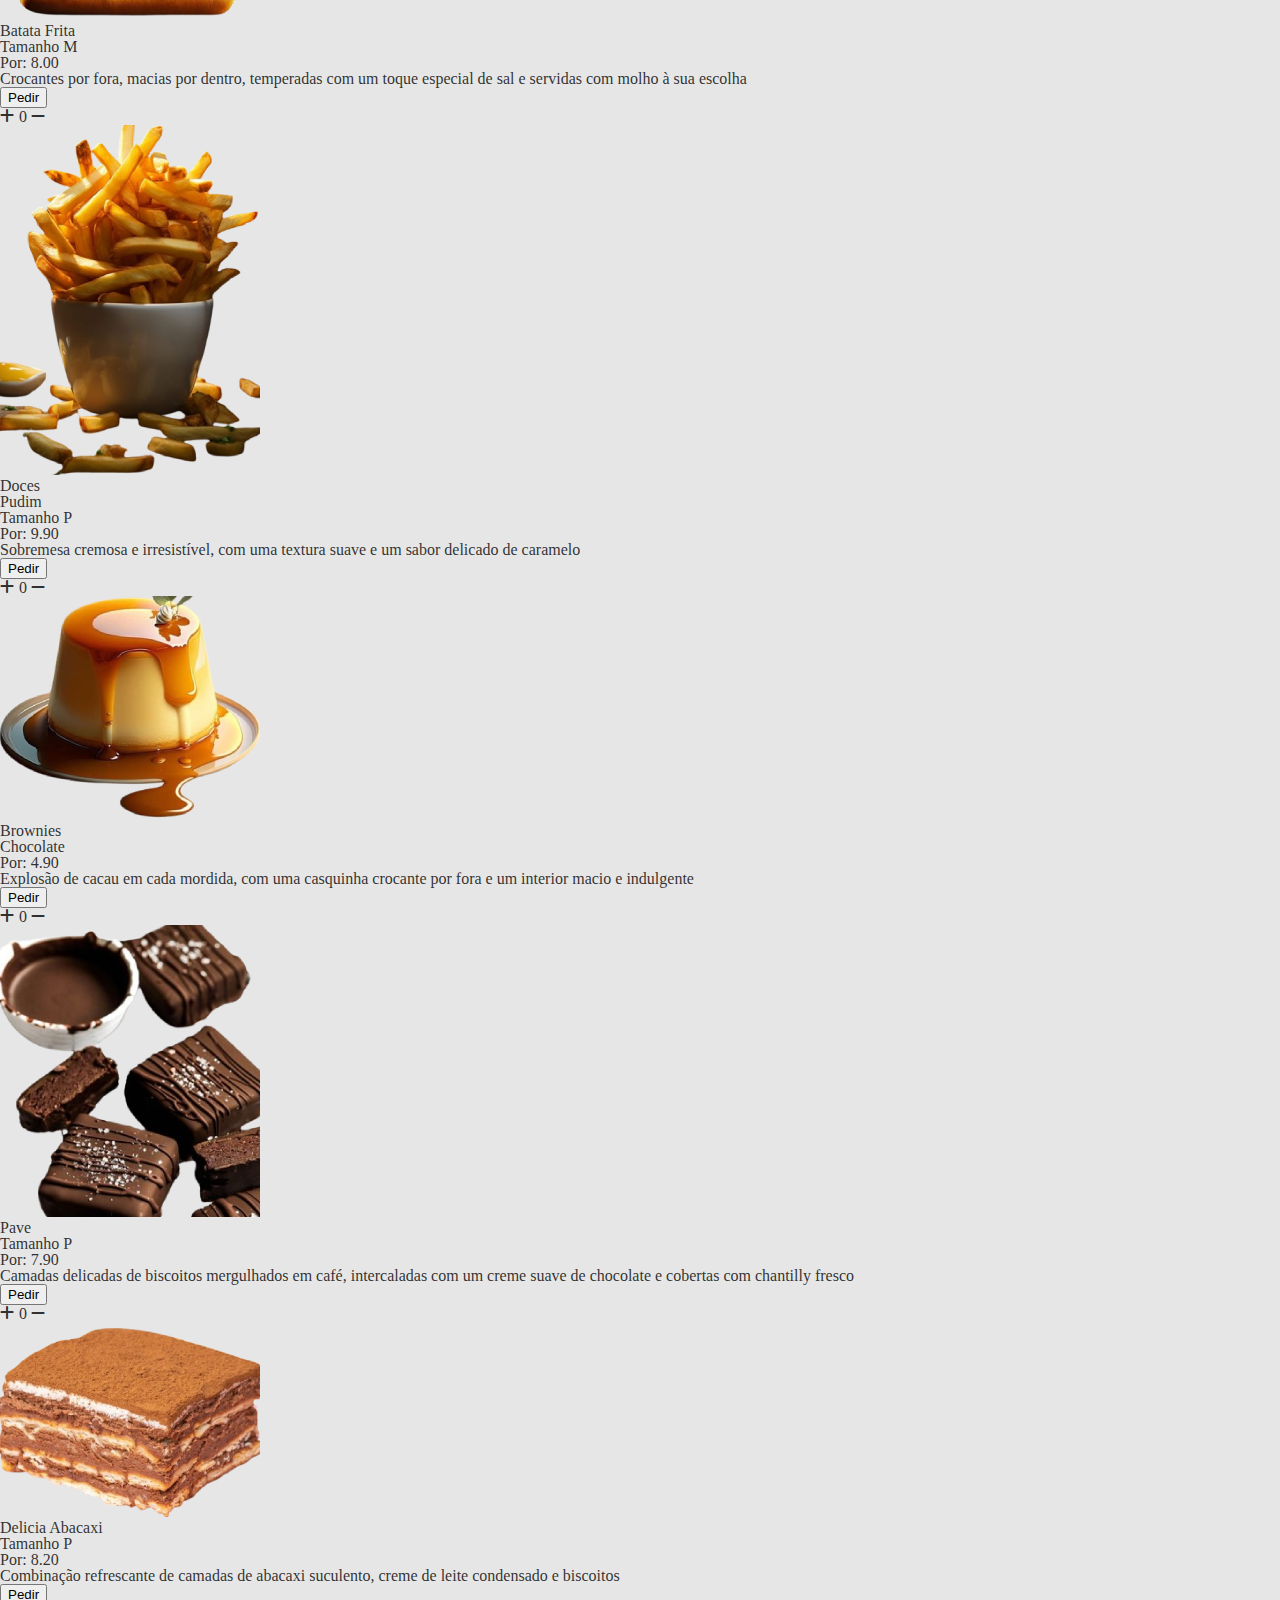
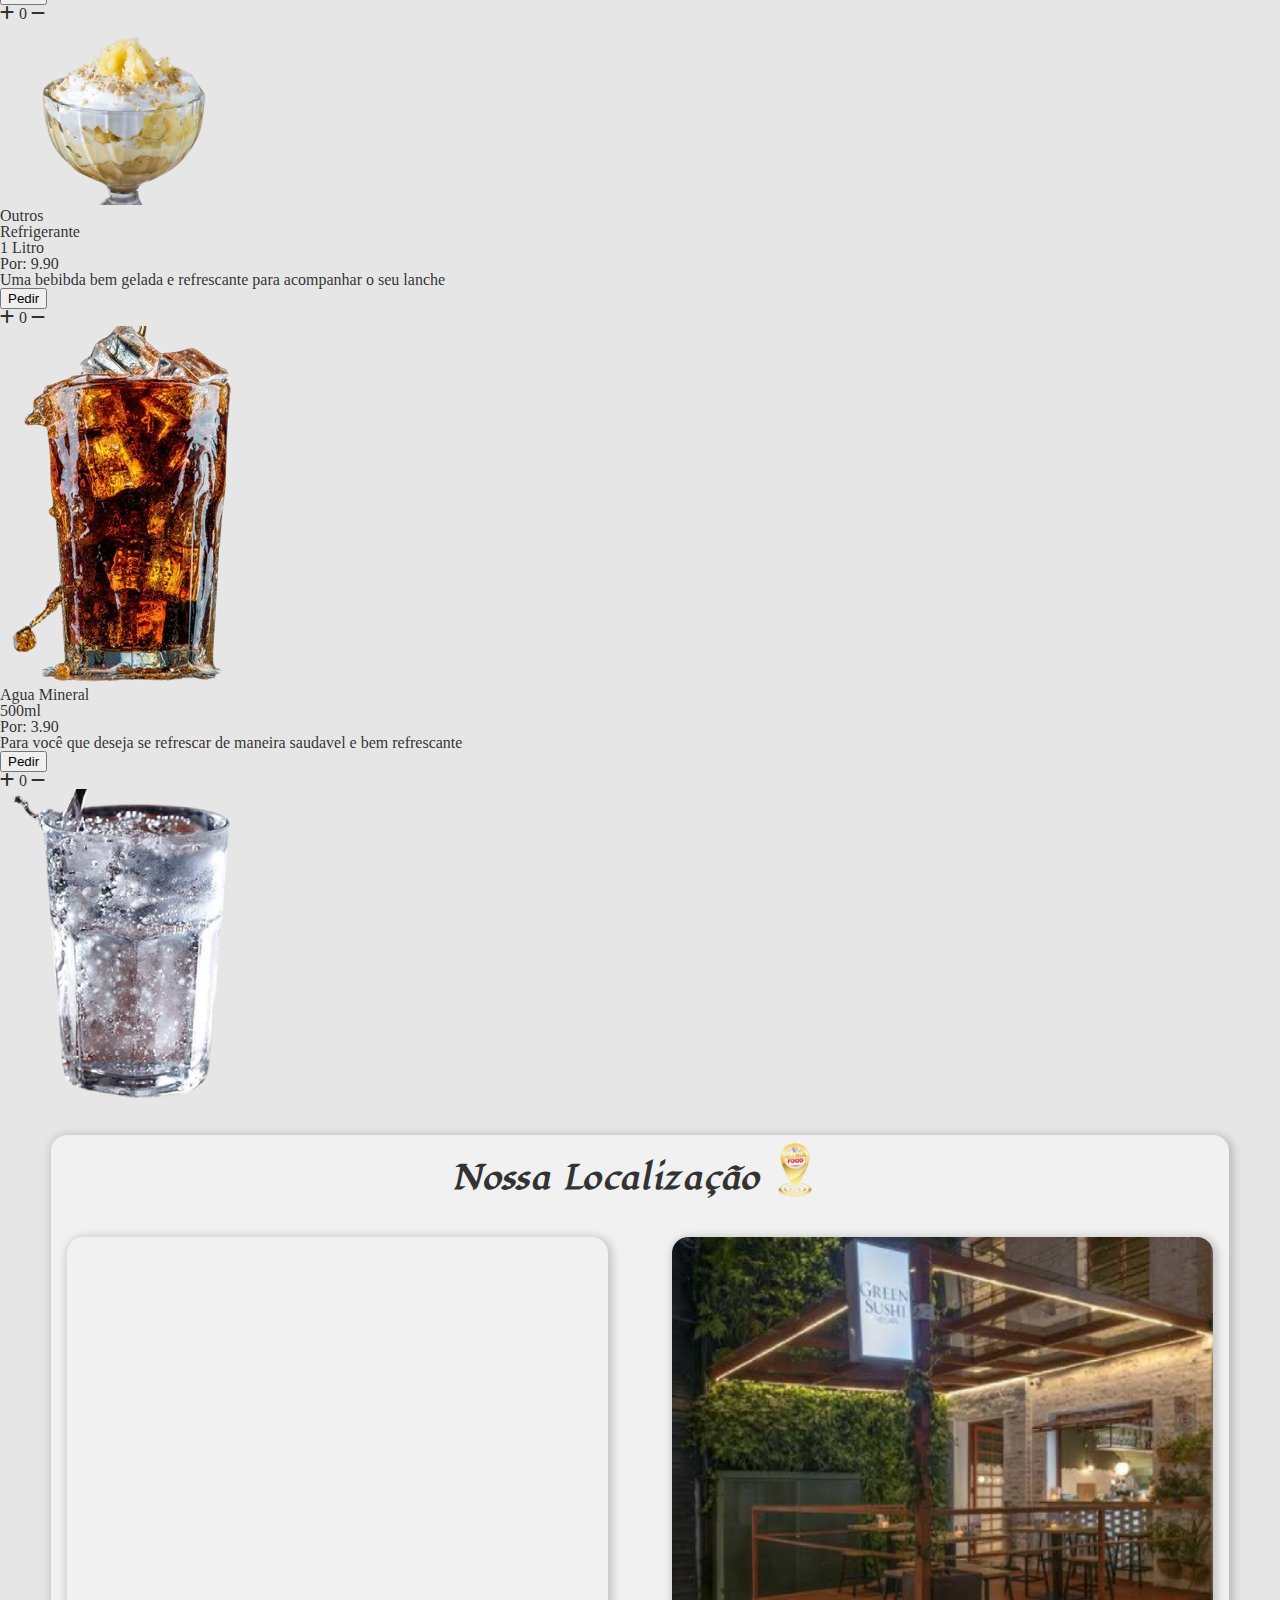
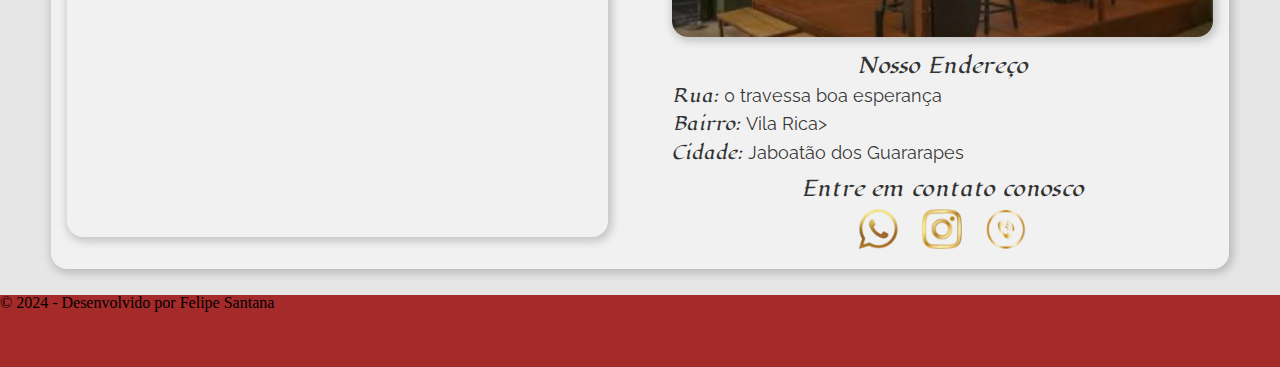
==== commit f285bfc5: "Projeto finalizado versão 1.0.0" ====
--- a/index.html
+++ b/index.html
@@ -7,6 +7,8 @@
     <title>Mania Food</title>
     <link rel="icon" type="image/png" href="/src/img/logos-icone/Icone-Mania-Food.png">
     <link rel="stylesheet" href="/src/css/config/imports.css">
+    <script src="https://unpkg.com/scrollreveal"></script>
+    <script src="https://cdnjs.cloudflare.com/ajax/libs/jquery/3.7.1/jquery.min.js" integrity="sha512-v2CJ7UaYy4JwqLDIrZUI/4hqeoQieOmAZNXBeQyjo21dadnwR+8ZaIJVT8EE2iyI61OV8e6M8PP2/4hpQINQ/g==" crossorigin="anonymous" referrerpolicy="no-referrer"></script>
 </head>
 
 <body>
@@ -15,6 +17,7 @@
         </header>
 
         <main>
+            <button id="btnVoltarTopo" ><i class="fa-solid fa-arrow-up"></i></button>
             <section class="wrapper">
                 <div class="slide-wrapper" data-slide="wrapper">
                     <button class="slide-nav-button slide-nav-previous fas fa-chevron-left"
@@ -23,43 +26,17 @@
                         data-slide="nav-next-button"></button>
                     <div class="slide-list" data-slide="list">
 
-                        <div class="slide-item" data-slide="item" data-index="0">
-                            <div class="slide-content">
-                                <img class="slide-image" src="/src/img/carrossel/hamguer.svg" alt="Hamburguer" />
-                                <div class="slide-description">
-                                    <h3>Hamburguers</h3>
-                                </div>
+                       
+                    <div class="slide-item" data-slide="item" data-index="0">
+                        <div class="slide-content">
+                            <img class="slide-image" src="/src/img/carrossel/Icone-Mania-Food.png" alt="Hamburguer" />
+                            <div class="slide-description">
+                                <h3>Mania Food</h3>
                             </div>
                         </div>
+                    </div>  
 
-                        <div class="slide-item" data-slide="item" data-index="1">
-                            <div class="slide-content">
-                                <img class="slide-image" src="/src/img/carrossel/hot dog.svg" alt="Hot Dog" />
-                                <div class="slide-description">
-                                    <h3>Hot Dogs</h3>
-                                </div>
-                            </div>
-                        </div>
-
-                        <div class="slide-item" data-slide="item" data-index="2">
-                            <div class="slide-content">
-                                <img class="slide-image" src="/src/img/carrossel/pizza.svg" alt="Pizza" />
-                                <div class="slide-description">
-                                    <h3>Pizzas</h3>
-                                </div>
-                            </div>
-                        </div>
-
-                        <div class="slide-item" data-slide="item" data-index="3">
-                            <div class="slide-content">
-                                <img class="slide-image" src="/src/img/carrossel/sanduiche.svg" alt="Sanduiche" />
-                                <div class="slide-description">
-                                    <h3>Sanduiches</h3>
-                                </div>
-                            </div>
-                        </div>
-
-
+                       
                     </div>
                     <div class="slide-controls" data-slide="controls-wrapper">
                     </div>
@@ -91,7 +68,7 @@
                             </ul>
                             <p class="prato__descricoes-final">Pizza com bordas recheada, coberta de muito recheio e
                                 muito sabor!</p>
-                            <button class="prato__descricoes-btn">Adicionar</button>
+                            <button class="prato__descricoes-btn">Pedir Agora</button>
                         </div>
 
                         <div class="prato__img">
@@ -102,11 +79,11 @@
                 </div>
             </section>
 
-            <section class="todas__comidas__pratos__categorias">
+            <section class="todas__comidas__pratos__categorias" id="cardapio">
 
             </section>
 
-            <section class="localizacao__contato">
+            <section class="localizacao__contato" id="contato">
                 <div class="localizacao__contato__titulo-logo">
                     <h2 class="localizacao__contato-titulo">Nossa Localização</h2>
                     <img class="localizacao__contato-img" src="/src/img/logos-icone/icone-localizacao.png" alt="">
@@ -168,11 +145,16 @@
 
     </div>
 
+
+
+
     <script src="/src/js/header.js" ></script>
+    <script src="/src/js/comidas.js"></script>
+    <script src="/src/js/scriptCarpaioSlide.js"></script>
     <script src="/src/js/slides.js"></script>
-    <script src="/src/js/comidas.js"></script>
     <script src="/src/js/scriptComidas.js"></script>
     <script src="/src/js/valorProdutos.js"></script>
+    <script src="src/js/scroll.js"></script>
 </body>
 
 </html>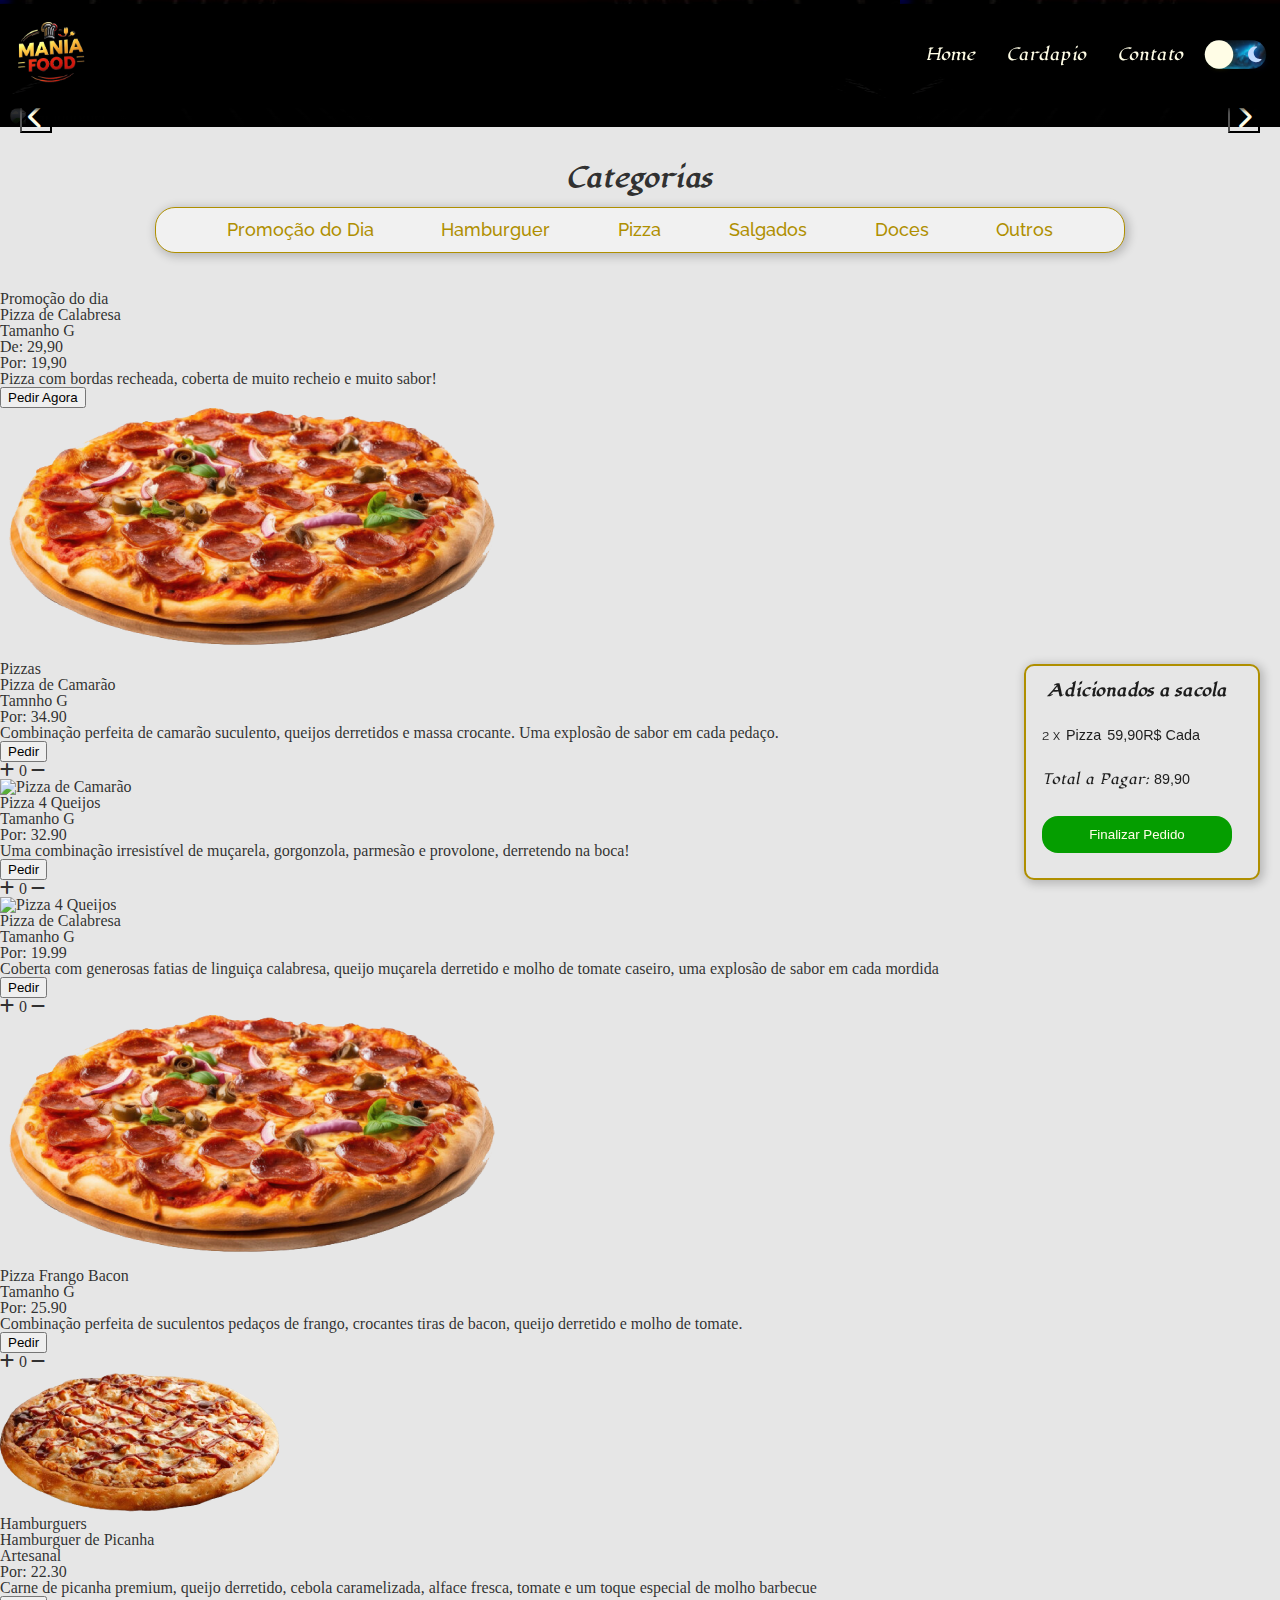
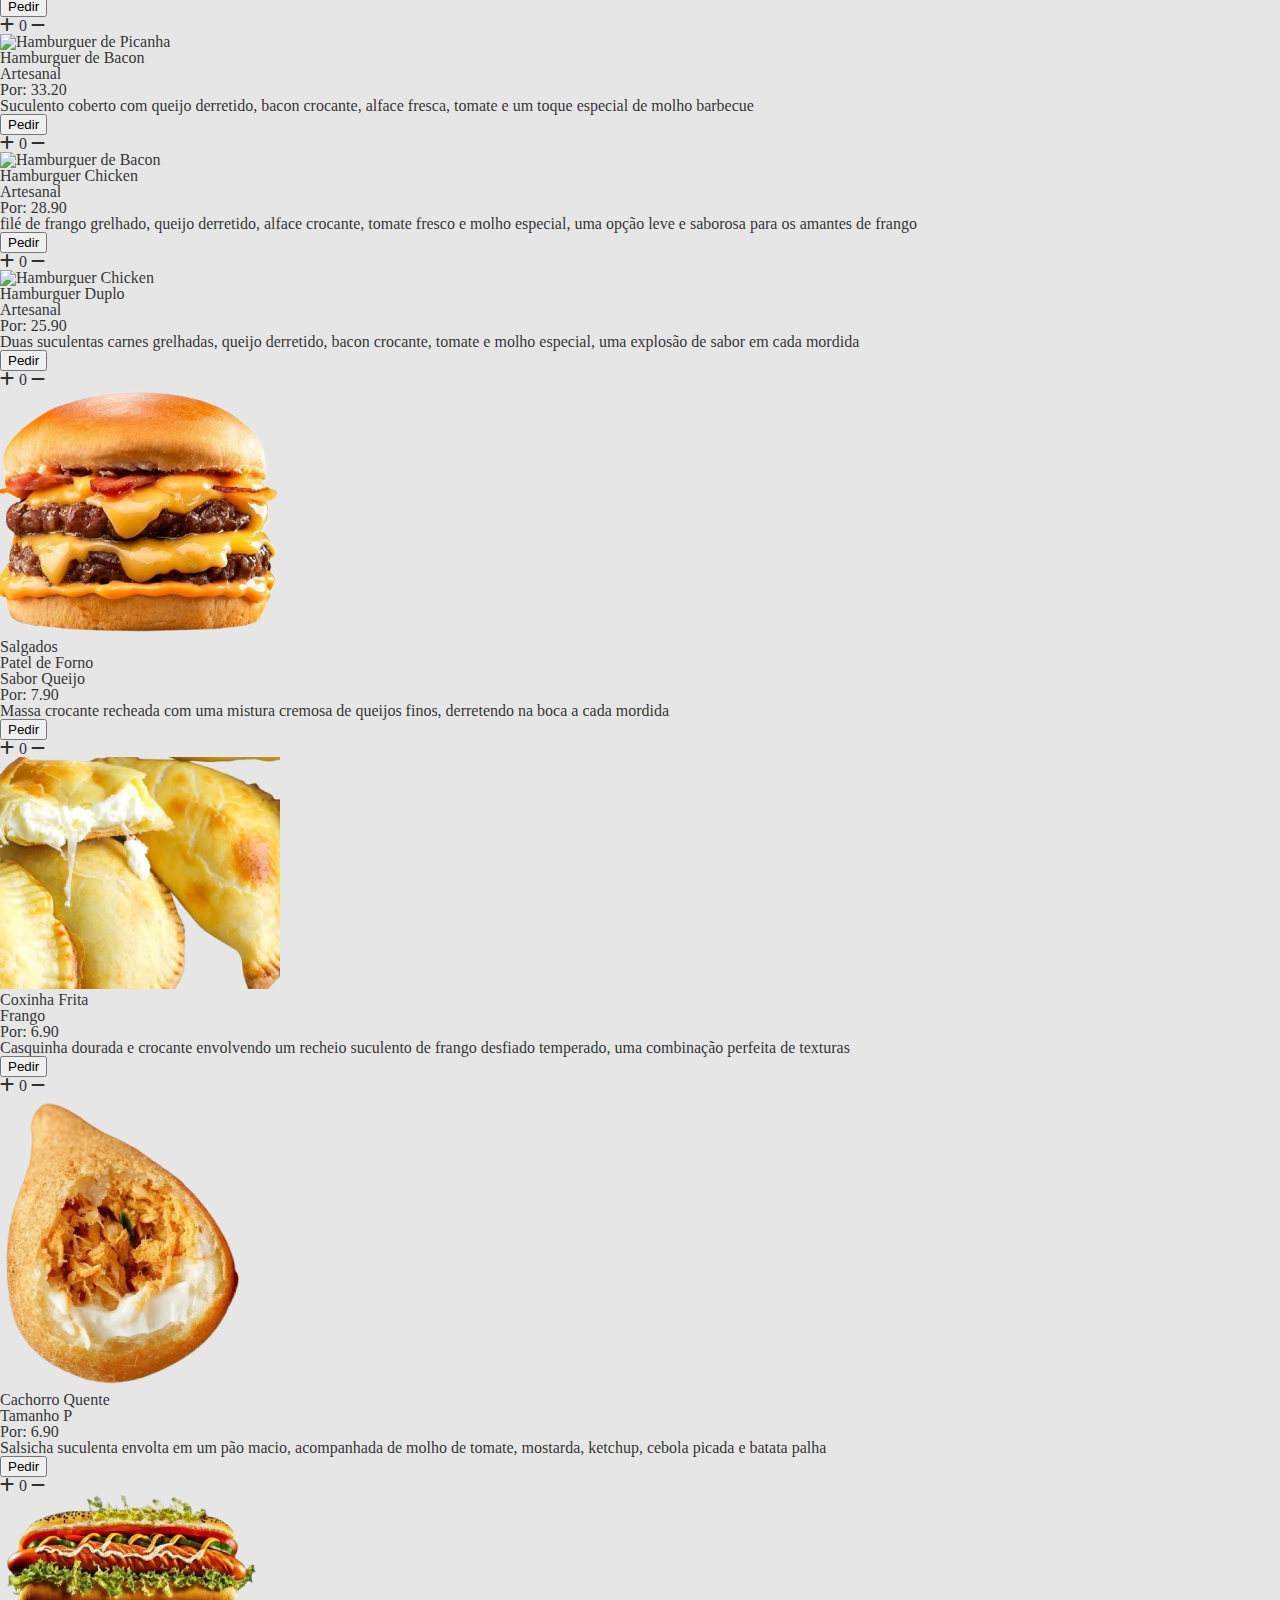
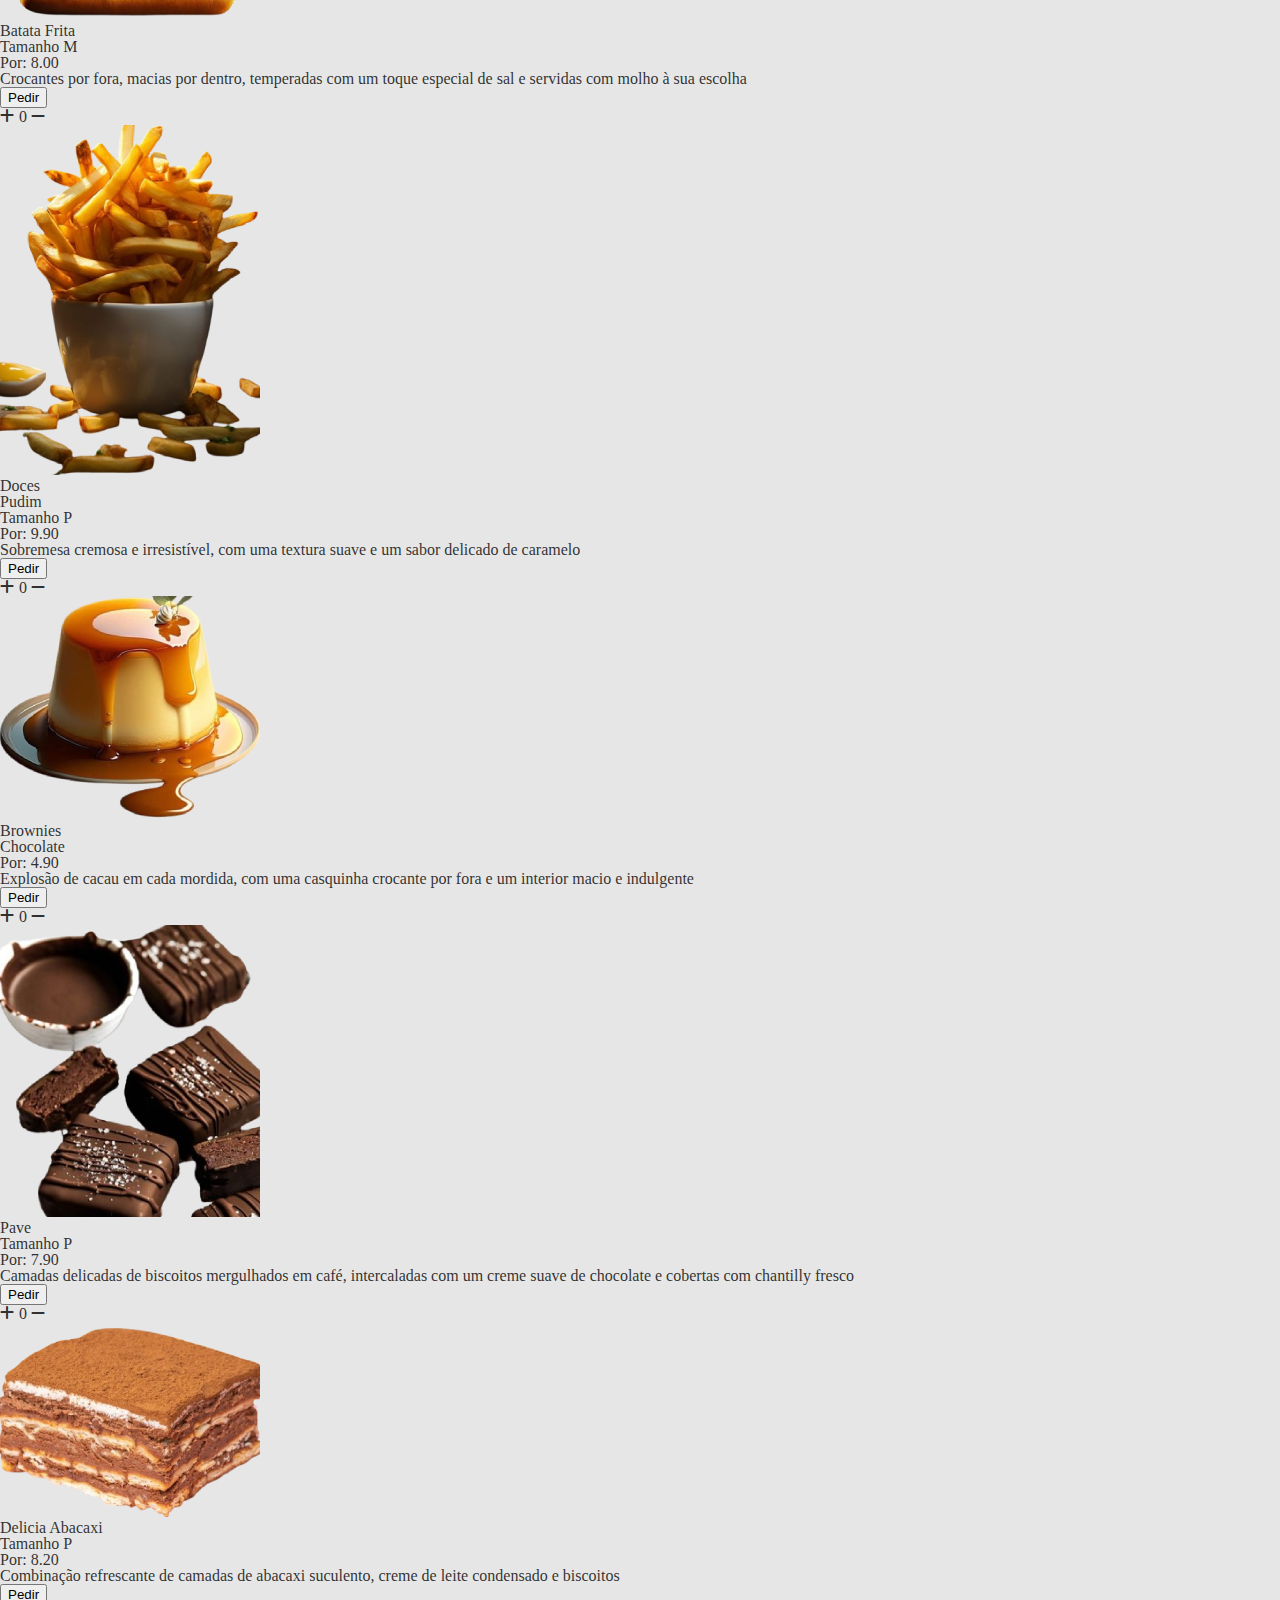
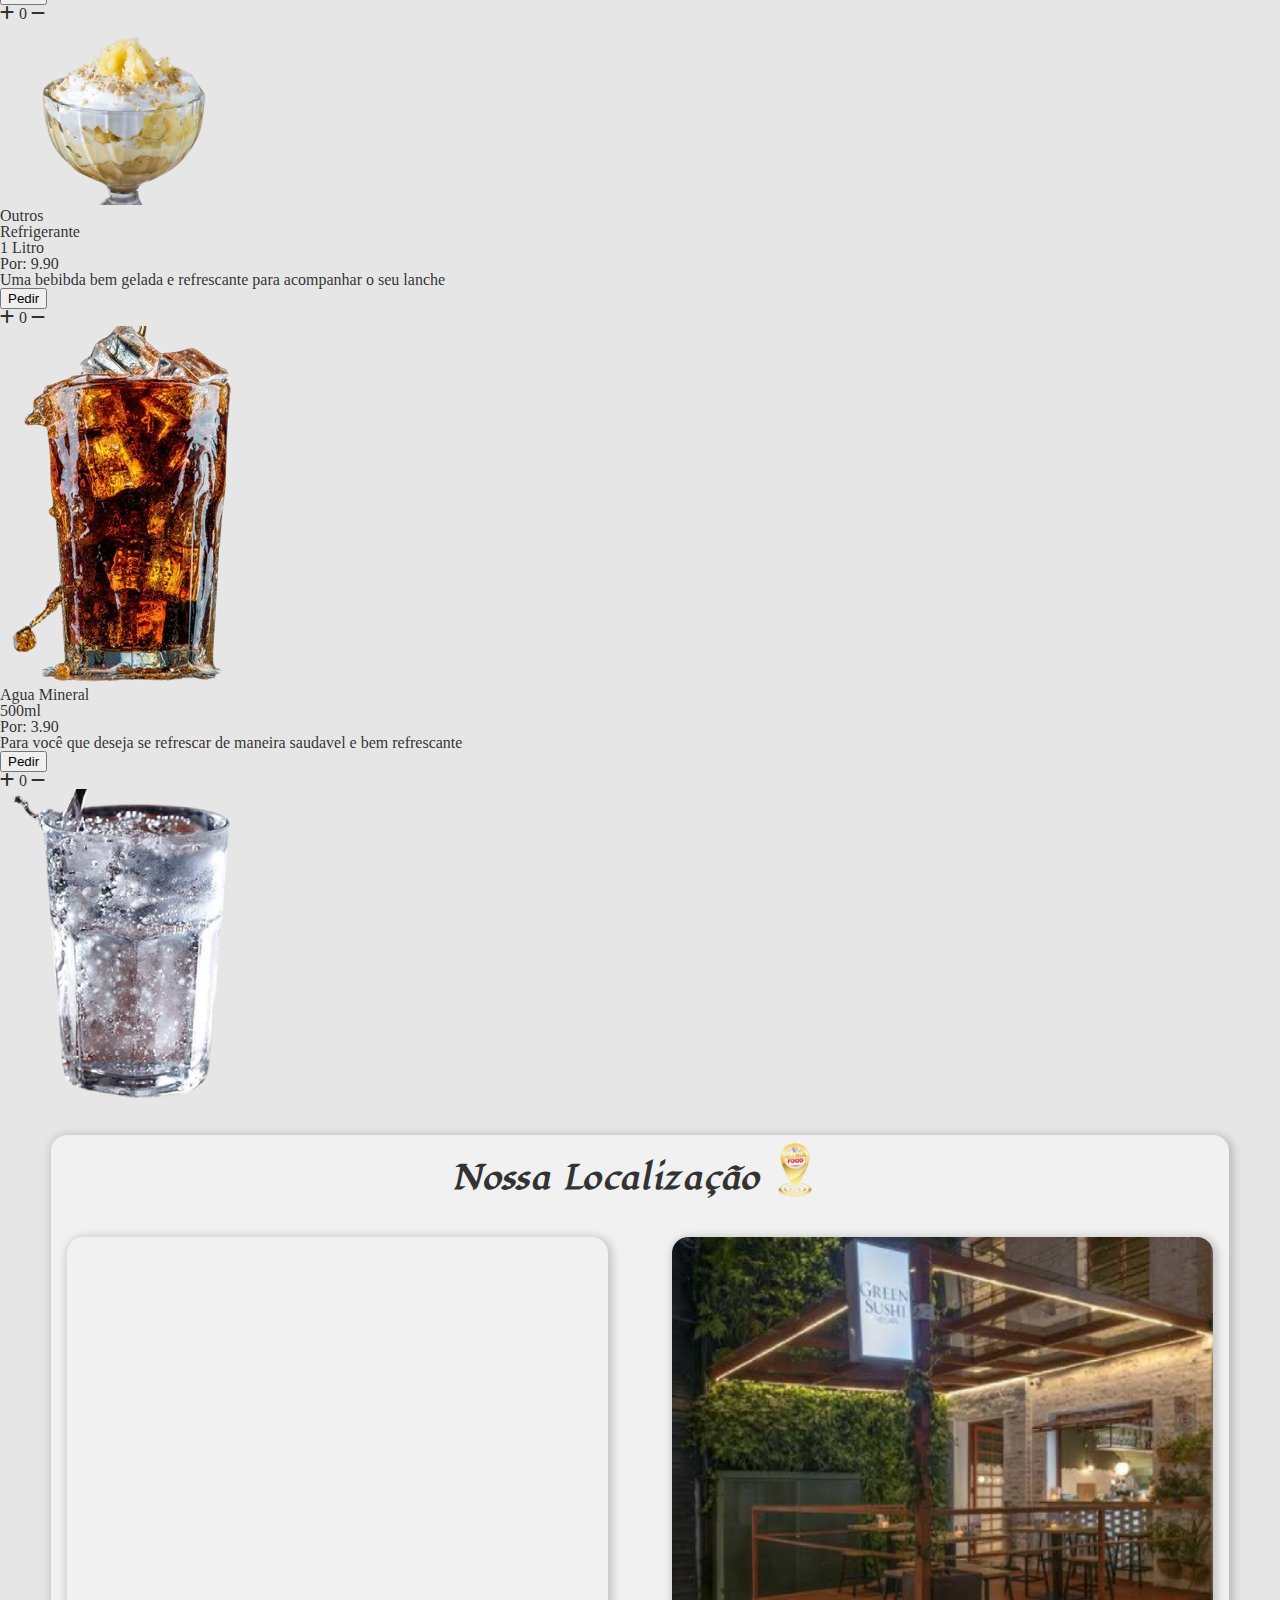
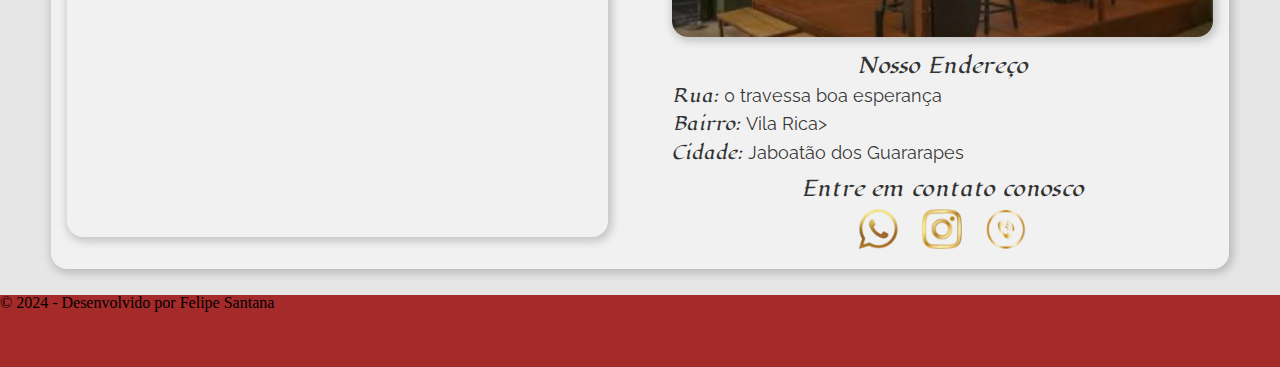
==== commit cdc5e555: "iniciado implementação local storage e carrinho" ====
--- a/index.html
+++ b/index.html
@@ -40,6 +40,25 @@
                     </div>
                     <div class="slide-controls" data-slide="controls-wrapper">
                     </div>
+                </div>
+            </section>
+
+            <section class="carrinho-pedidos">
+                <div class="carrinho">
+                <h2 class="carrinho__titulo">Adicionados a sacola</h2>
+                <ul class="carrinho__lista__itens">
+                    <li class="carrinho__item">
+                        <p class="carrinho__item-quantidade">2 <span>x</span></p>
+                        <h3 class="carrinho__item-titulo">Pizza</h3>                   
+                        <p class="carrinho__item-valor">59,90<span>R$ Cada</span></p>
+                     
+                    </li>
+                </ul>
+                <h3 class="carrinho__valor-total">Total a Pagar: <span>89,90</span></h3>
+                <div class="carrinho__btns">
+                    <button class="carrinho__btn-finalizar">Finalizar Pedido</button>
+                </div>
+                
                 </div>
             </section>
 
--- a/src/css/config/imports.css
+++ b/src/css/config/imports.css
@@ -12,6 +12,9 @@
 @import url('/src/css/main/section-prato-promocao.css');
 @import url('/src/css/main/section-todas-comidas-pratos-categorias.css');
 @import url('/src/css/main/section-localizacao.css');
+@import url('/src/css/main/section-carrinho.css');
+
+@import url('/src/css/footer/rodape.css');
 
 
 
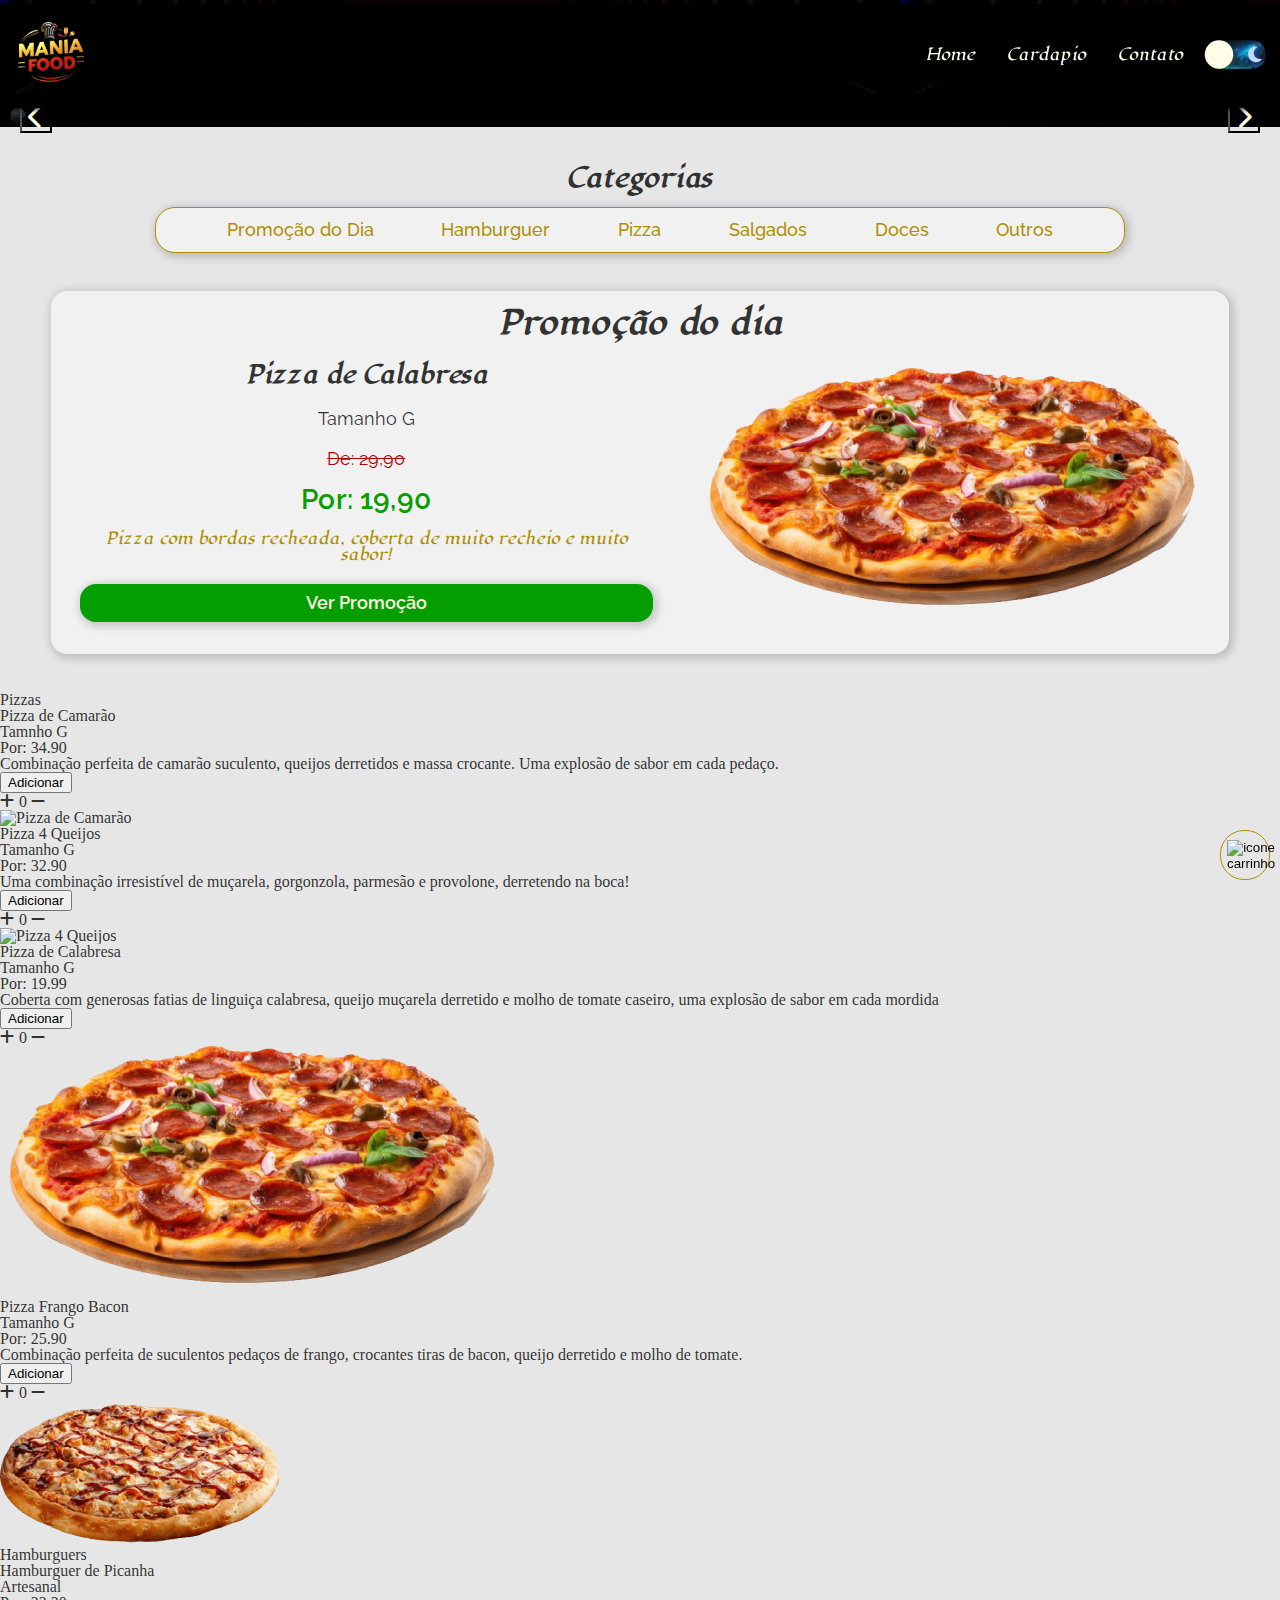
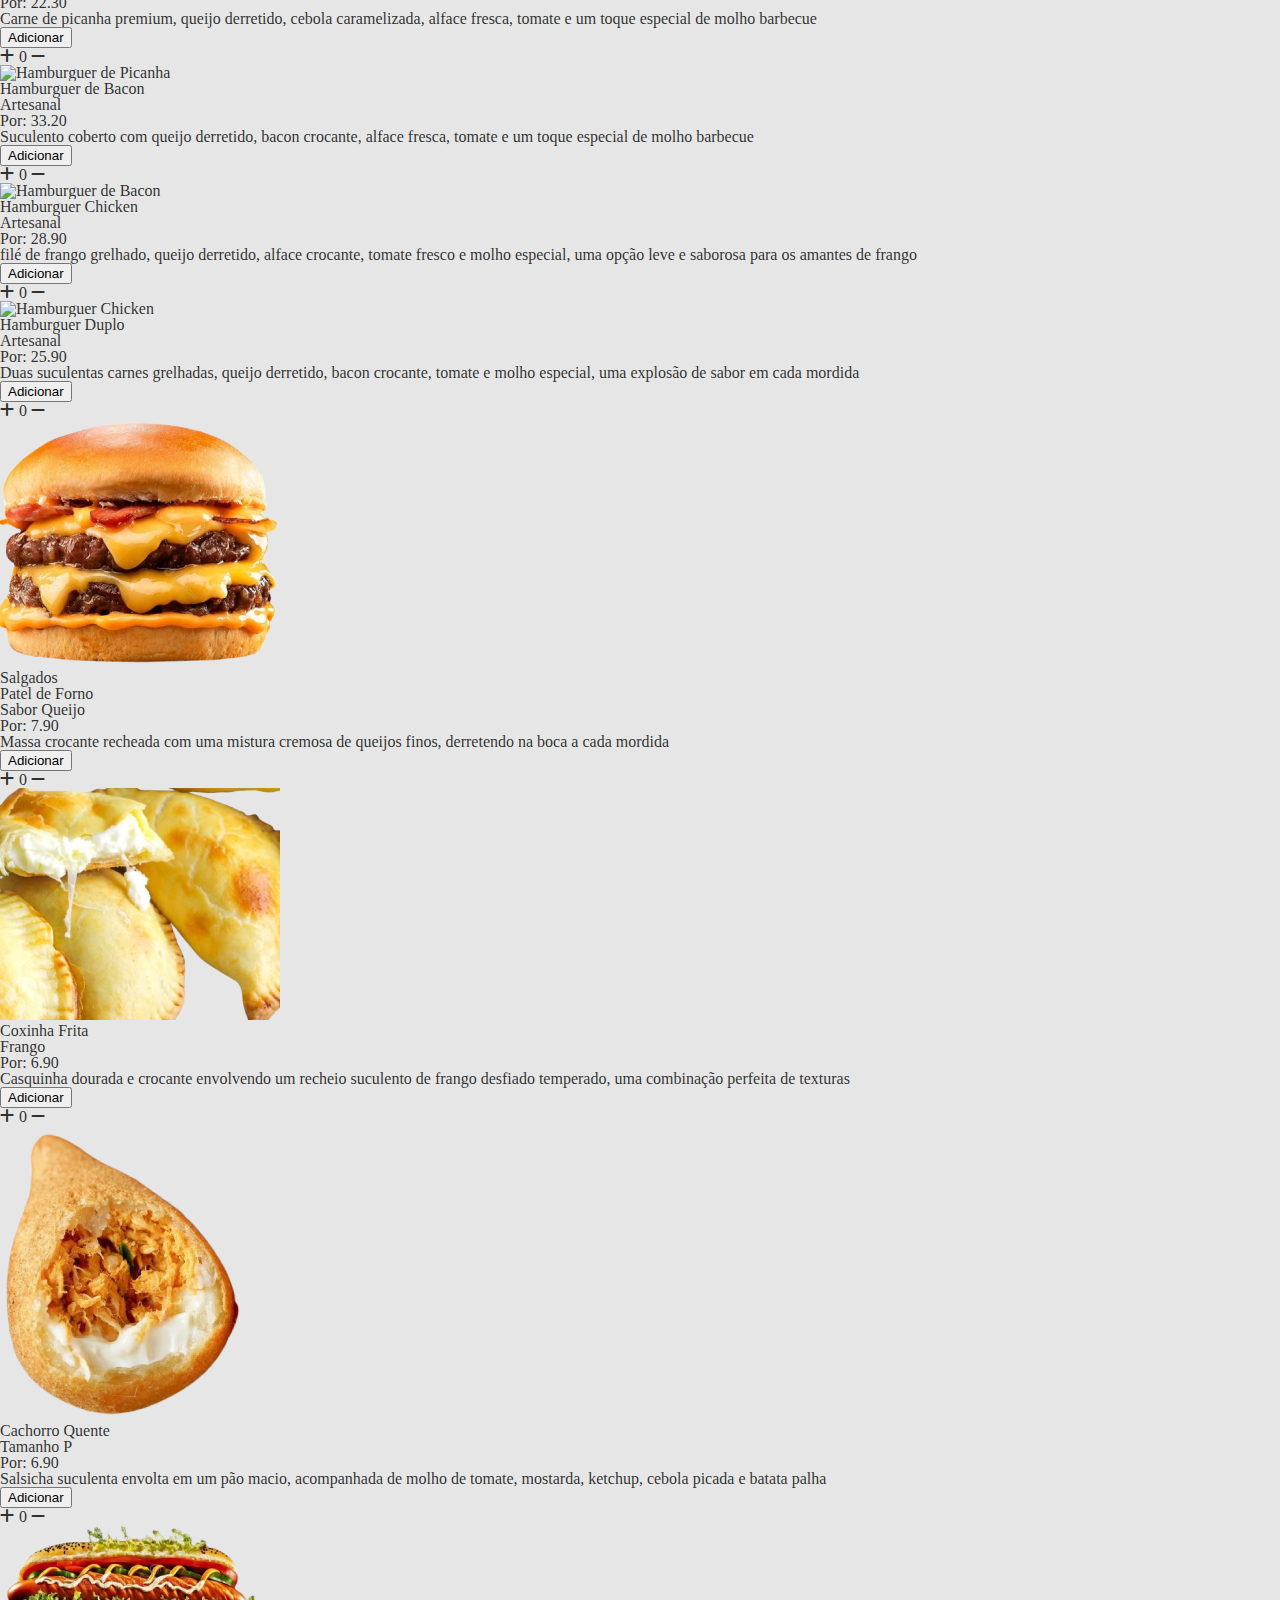
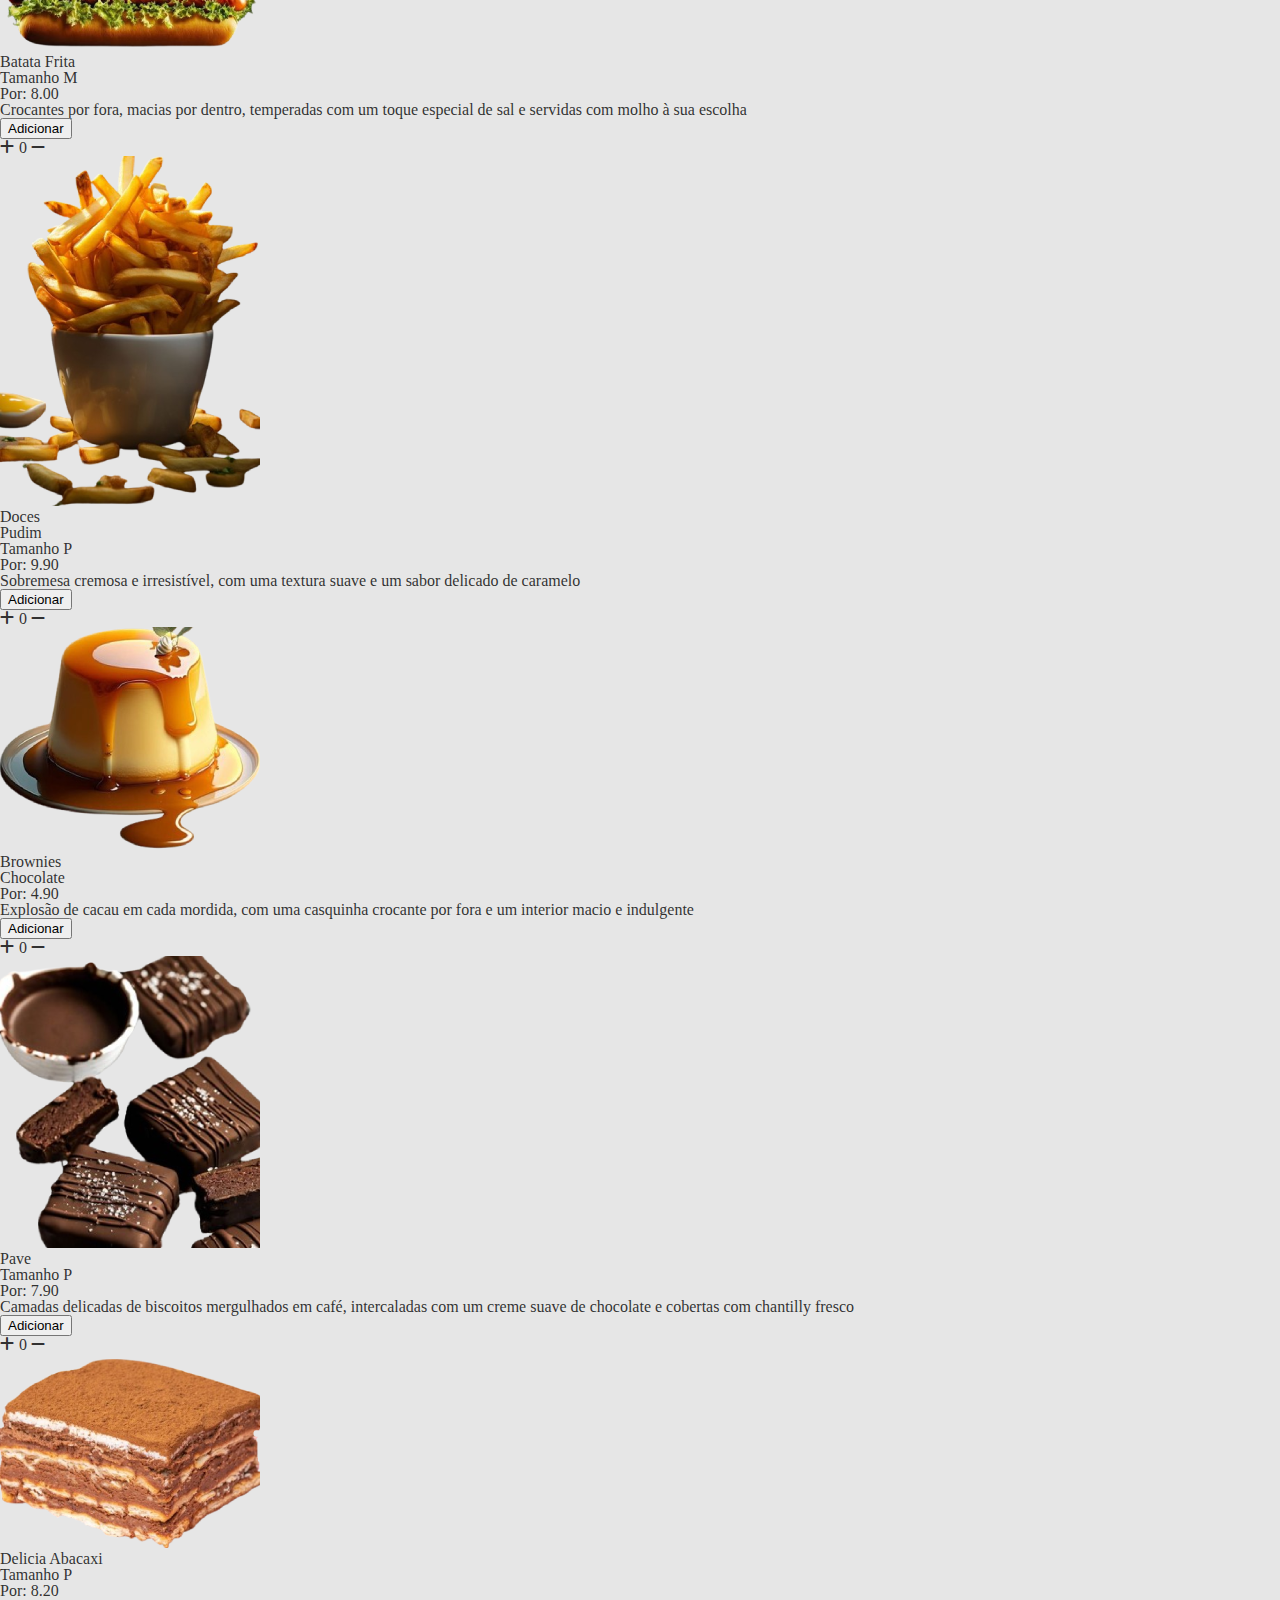
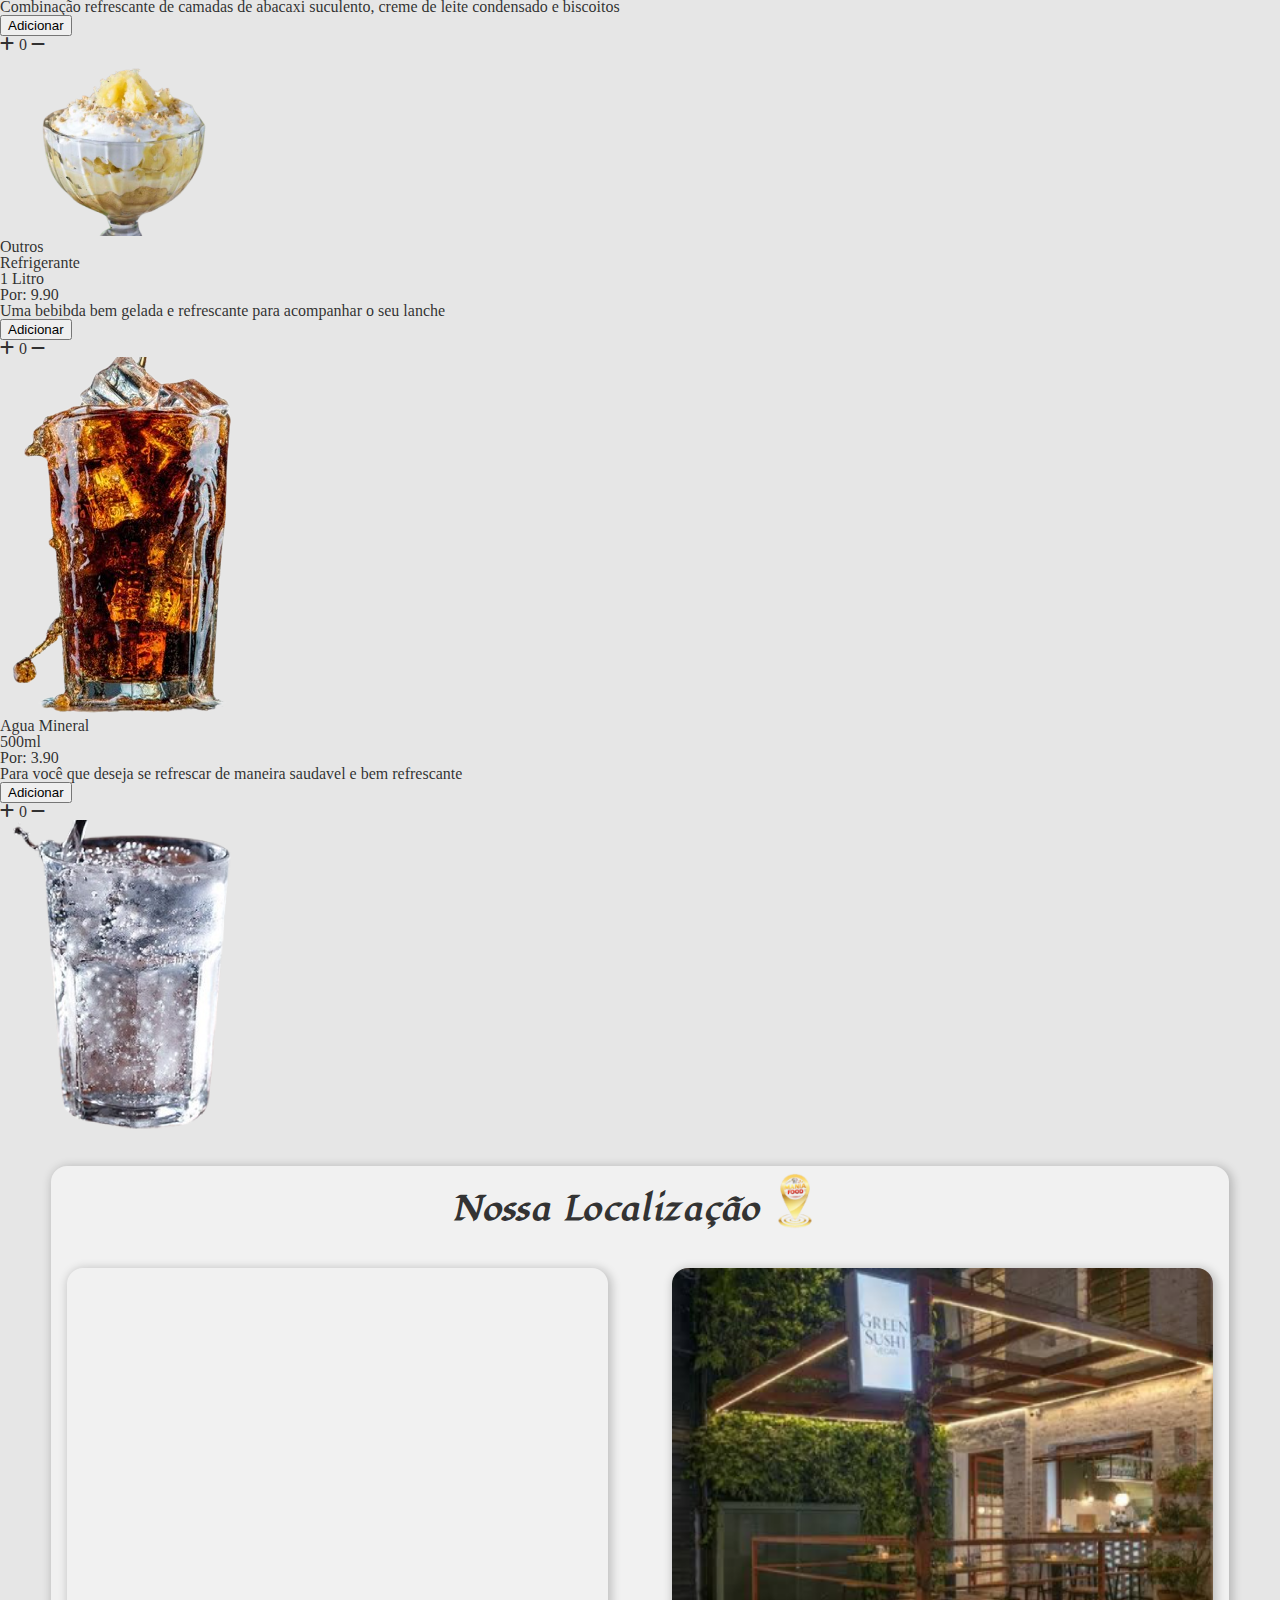
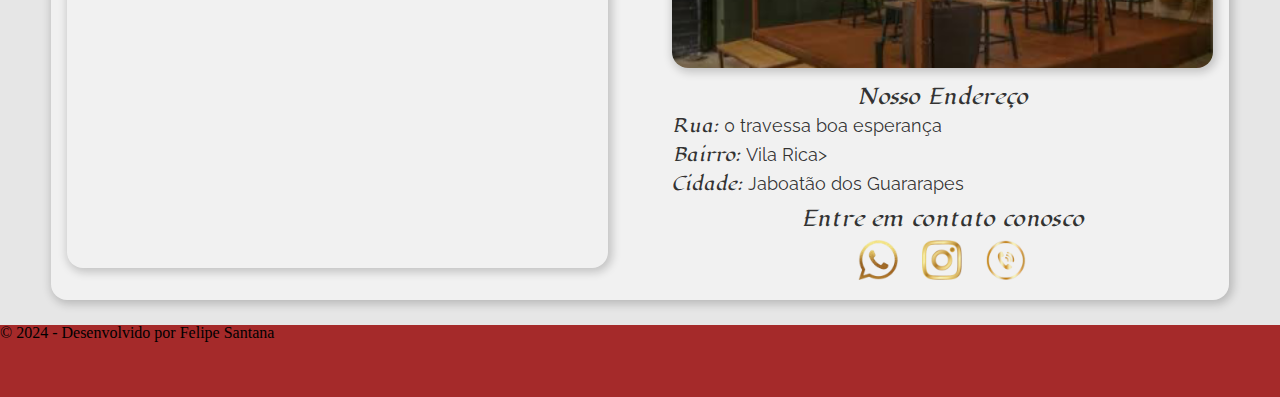
==== commit e9f5a3e9: "finalizado correção para salvar o estado do modo-dark no localStorage" ====
--- a/index.html
+++ b/index.html
@@ -18,6 +18,7 @@
 
         <main>
             <button id="btnVoltarTopo" ><i class="fa-solid fa-arrow-up"></i></button>
+            <button class="carrinho-icone"><img src="/src/img/img-fundo/icone-carrinho.png" alt="icone carrinho"></button>
             <section class="wrapper">
                 <div class="slide-wrapper" data-slide="wrapper">
                     <button class="slide-nav-button slide-nav-previous fas fa-chevron-left"
@@ -46,13 +47,17 @@
             <section class="carrinho-pedidos">
                 <div class="carrinho">
                 <h2 class="carrinho__titulo">Adicionados a sacola</h2>
+                <div class="carrinho__fechar">
+                    <i class="fa-solid fa-x"></i>
+                </div>
+                
                 <ul class="carrinho__lista__itens">
-                    <li class="carrinho__item">
+                    <!-- <li class="carrinho__item">
                         <p class="carrinho__item-quantidade">2 <span>x</span></p>
                         <h3 class="carrinho__item-titulo">Pizza</h3>                   
-                        <p class="carrinho__item-valor">59,90<span>R$ Cada</span></p>
-                     
-                    </li>
+                        <p class="carrinho__item-valor">59,90<span>R$</span></p>
+                        <i class="fa-regular fa-trash-can" id="deletar-item"></i>
+                    </li> -->
                 </ul>
                 <h3 class="carrinho__valor-total">Total a Pagar: <span>89,90</span></h3>
                 <div class="carrinho__btns">
@@ -87,7 +92,7 @@
                             </ul>
                             <p class="prato__descricoes-final">Pizza com bordas recheada, coberta de muito recheio e
                                 muito sabor!</p>
-                            <button class="prato__descricoes-btn">Pedir Agora</button>
+                            <a class="prato__descricoes-btn"  href="#Pizzas">Ver Promoção</a>
                         </div>
 
                         <div class="prato__img">
